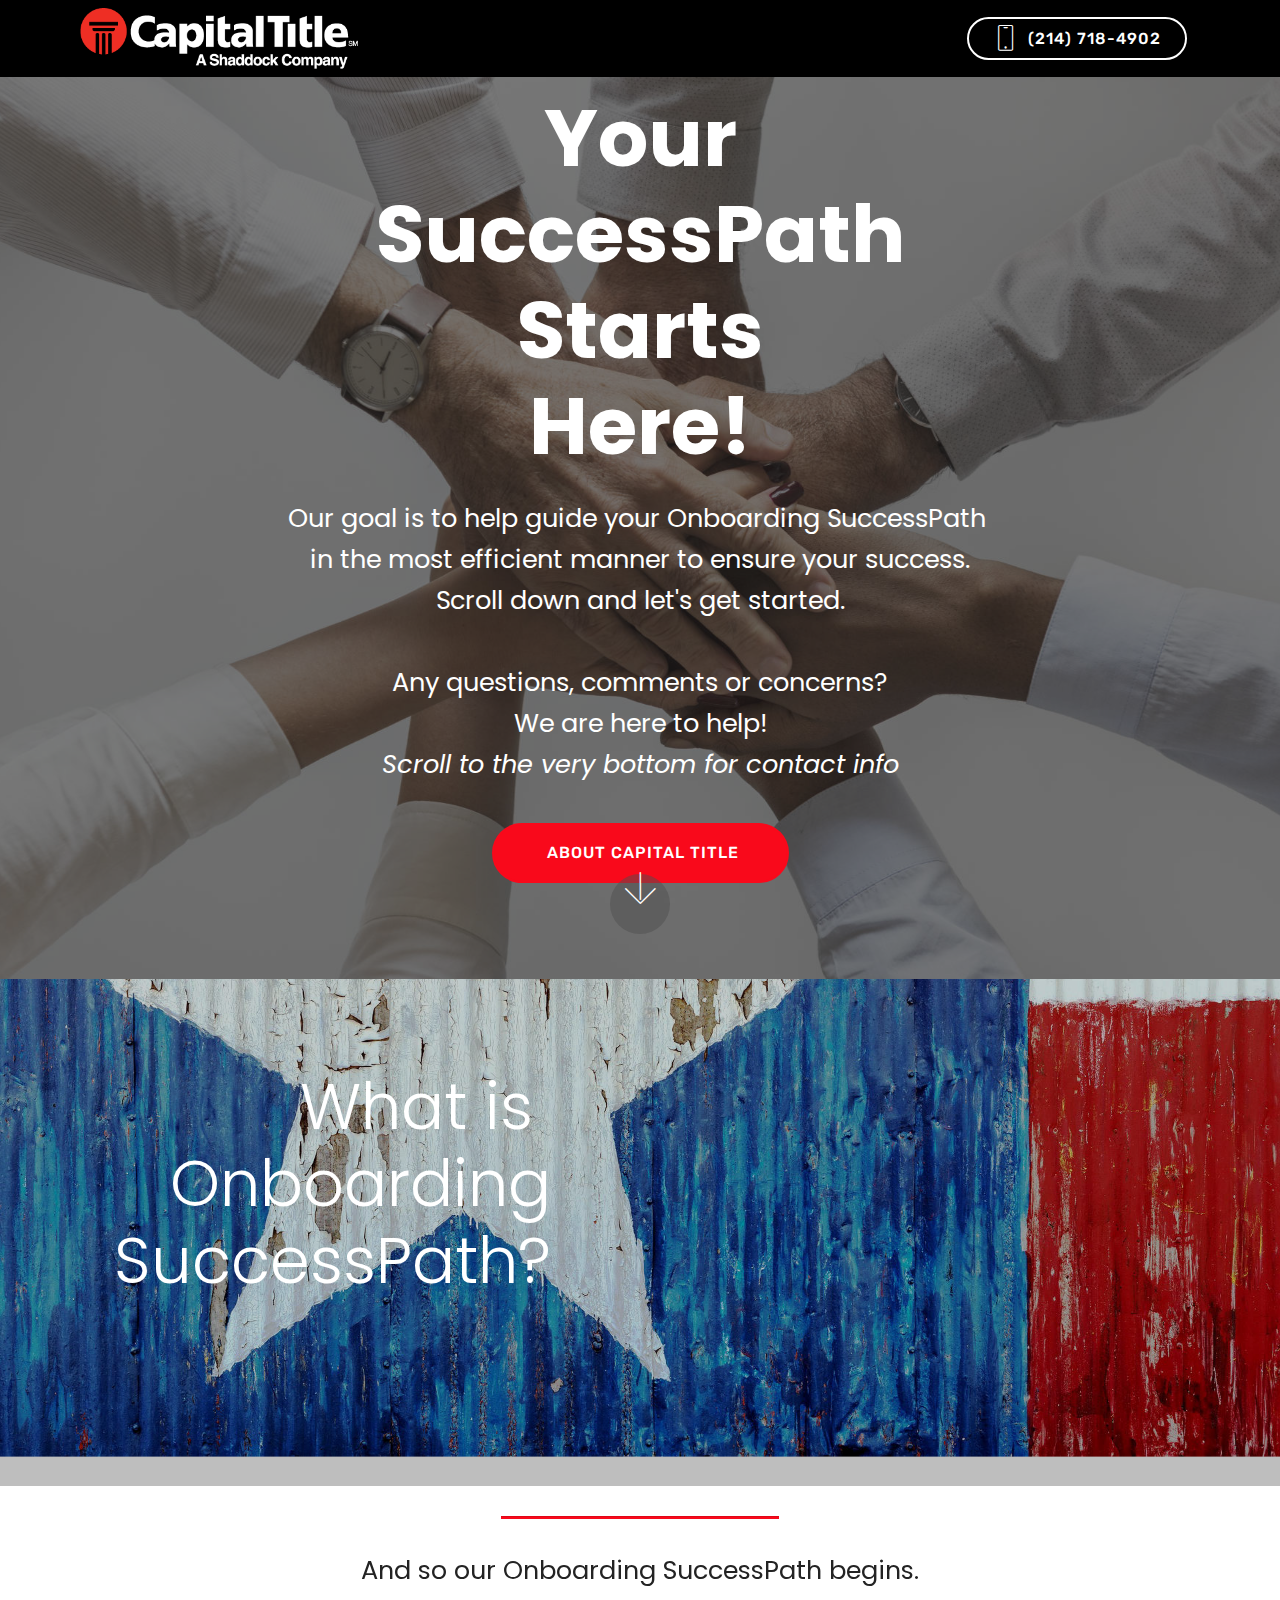
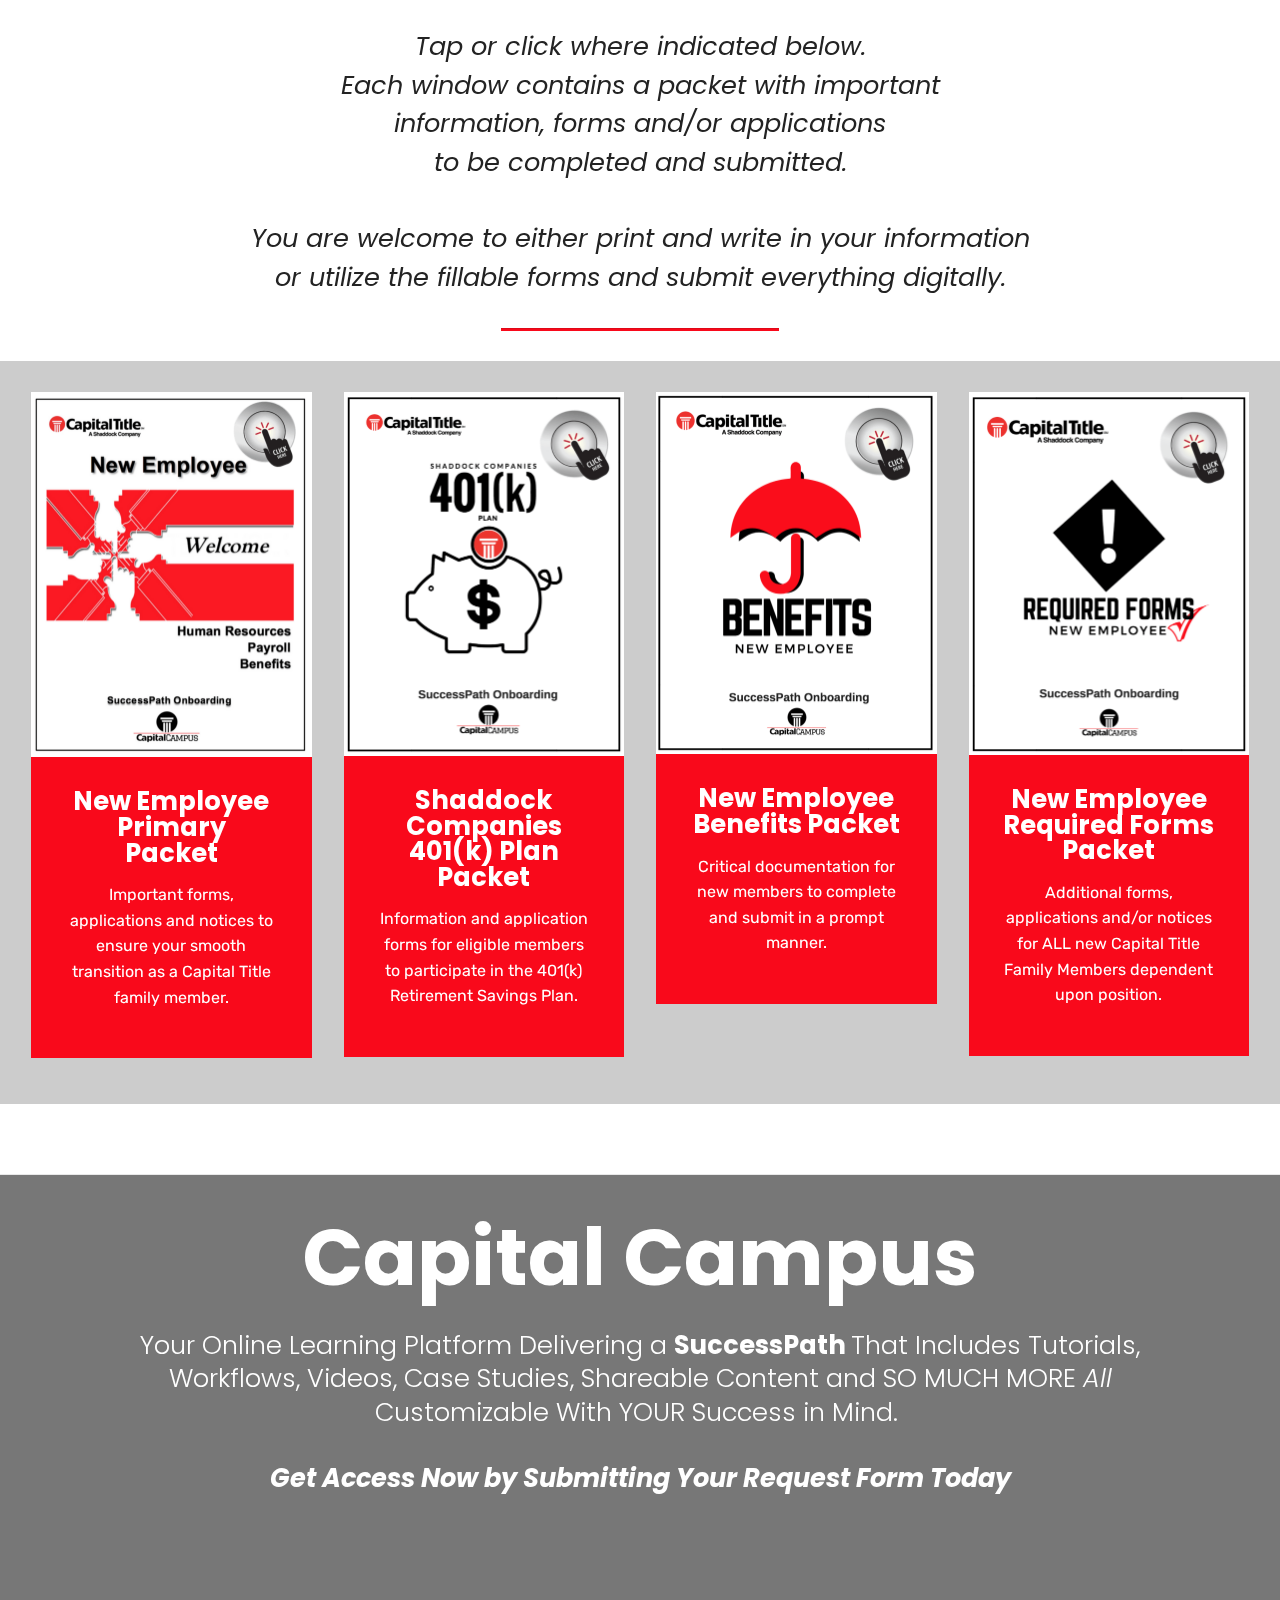
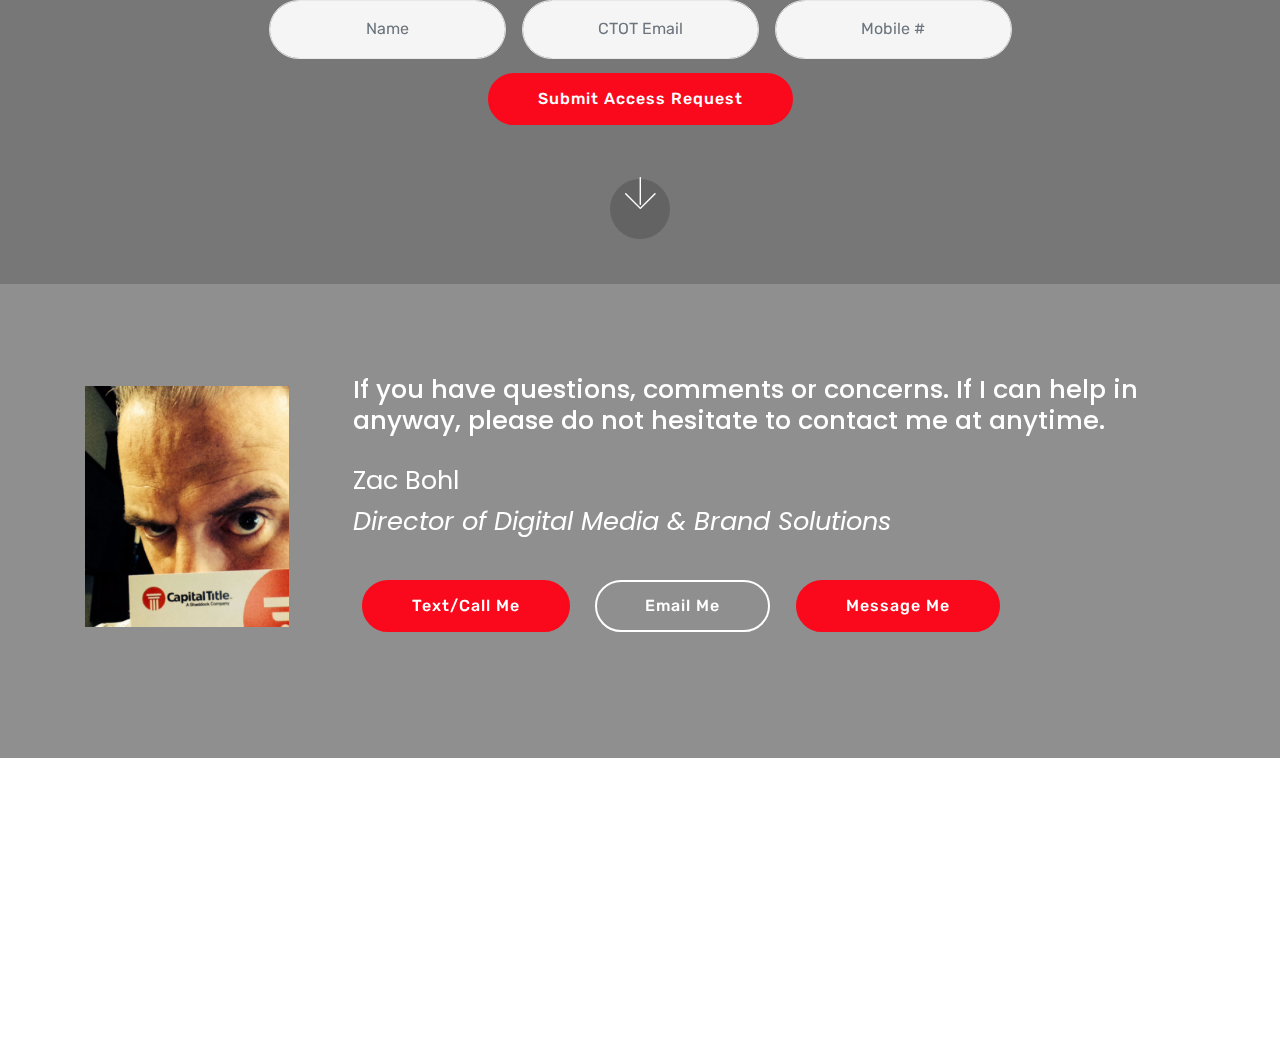
==== page1.html @ f70d222d "create github pages" ====
<!DOCTYPE html>
<html >
<head>
  <!-- Site made with Mobirise Website Builder v4.6.6, https://mobirise.com -->
  <meta charset="UTF-8">
  <meta http-equiv="X-UA-Compatible" content="IE=edge">
  <meta name="generator" content="Mobirise v4.6.6, mobirise.com">
  <meta name="viewport" content="width=device-width, initial-scale=1, minimum-scale=1">
  <link rel="shortcut icon" href="assets/images/logo2.png" type="image/x-icon">
  <meta name="description" content="">
  <title>CTOT Onboarding SuccessPath</title>
  <link rel="stylesheet" href="assets/web/assets/mobirise-icons/mobirise-icons.css">
  <link rel="stylesheet" href="assets/tether/tether.min.css">
  <link rel="stylesheet" href="assets/bootstrap/css/bootstrap.min.css">
  <link rel="stylesheet" href="assets/bootstrap/css/bootstrap-grid.min.css">
  <link rel="stylesheet" href="assets/bootstrap/css/bootstrap-reboot.min.css">
  <link rel="stylesheet" href="assets/socicon/css/styles.css">
  <link rel="stylesheet" href="assets/dropdown/css/style.css">
  <link rel="stylesheet" href="assets/theme/css/style.css">
  <link rel="stylesheet" href="assets/mobirise/css/mbr-additional.css" type="text/css">
  
  
  
</head>
<body>
  <section class="menu cid-qMRL8aHtvT" once="menu" id="menu2-12">

    

    <nav class="navbar navbar-expand beta-menu navbar-dropdown align-items-center navbar-fixed-top navbar-toggleable-sm">
        <button class="navbar-toggler navbar-toggler-right" type="button" data-toggle="collapse" data-target="#navbarSupportedContent" aria-controls="navbarSupportedContent" aria-expanded="false" aria-label="Toggle navigation">
            <div class="hamburger">
                <span></span>
                <span></span>
                <span></span>
                <span></span>
            </div>
        </button>
        <div class="menu-logo">
            <div class="navbar-brand">
                <span class="navbar-logo">
                    <a href="http://www.ctot.com">
                        <img src="assets/images/capitaltitlelogo-whitelettering-new-448x98.png" alt="Mobirise" title="" style="height: 3.8rem;">
                    </a>
                </span>
                
            </div>
        </div>
        <div class="collapse navbar-collapse" id="navbarSupportedContent">
            <ul class="navbar-nav nav-dropdown" data-app-modern-menu="true"><li class="nav-item">
                    <a class="nav-link link text-black display-4" href="https://mobirise.com"></a>
                </li>
                <li class="nav-item">
                    <a class="nav-link link text-black display-4" href="https://mobirise.com"></a>
                </li></ul>
            <div class="navbar-buttons mbr-section-btn"><a class="btn btn-sm btn-white-outline display-4" href="tel:+1-214-7184902">
                    <span class="btn-icon mbri-mobile mbr-iconfont mbr-iconfont-btn">
                    </span>
                    (214) 718-4902</a></div>
        </div>
    </nav>
</section>

<section class="engine"><a href="https://mobirise.ws/f">easy site builder</a></section><section class="cid-qMNXL5ZQ1U" id="header2-u">

    

    <div class="mbr-overlay" style="opacity: 0.6; background-color: rgb(35, 35, 35);"></div>

    <div class="container align-center">
        <div class="row justify-content-md-center">
            <div class="mbr-white col-md-10">
                <h1 class="mbr-section-title mbr-bold pb-3 mbr-fonts-style display-1">Your <br>SuccessPath <br>Starts <br>Here!</h1>
                
                <p class="mbr-text pb-3 mbr-fonts-style display-5">Our goal is to help guide your Onboarding SuccessPath&nbsp;<br>in the most efficient manner to ensure your success.<br>Scroll down and let's get started.<br>&nbsp;<br>Any questions, comments or concerns?<br>We are here to help!<br><em>Scroll to the very bottom for contact info</em></p>
                <div class="mbr-section-btn"><a class="btn btn-md btn-secondary display-7" href="http://www.ctot.com">&nbsp;ABOUT CAPITAL TITLE</a></div>
            </div>
        </div>
    </div>
    <div class="mbr-arrow hidden-sm-down" aria-hidden="true">
        <a href="#next">
            <i class="mbri-down mbr-iconfont"></i>
        </a>
    </div>
</section>

<section class="header7 cid-qMS225n6GL mbr-parallax-background" id="header7-15">

    

    <div class="mbr-overlay" style="opacity: 0.2; background-color: rgb(0, 0, 0);">
    </div>

    <div class="container">
        <div class="media-container-row">

            <div class="media-content align-right">
                <h1 class="mbr-section-title mbr-white pb-3 mbr-fonts-style display-2">What is&nbsp;<br>Onboarding<br>SuccessPath?</h1>
                <div class="mbr-section-text mbr-white pb-3">
                    <p class="mbr-text mbr-fonts-style display-5"></p>
                </div>
                
            </div>

            <div class="mbr-figure" style="width: 130%;"><iframe class="mbr-embedded-video" src="https://www.youtube.com/embed/AiOCCvA4R8s?rel=0&amp;amp;showinfo=0&amp;autoplay=0&amp;loop=0" width="1280" height="720" frameborder="0" allowfullscreen></iframe></div>

        </div>
    </div>
</section>

<section class="mbr-section article content9 cid-qMNXL6WrS2" id="content9-w">
    
     

    <div class="container">
        <div class="inner-container" style="width: 100%;">
            <hr class="line" style="width: 25%;">
            <div class="section-text align-center mbr-fonts-style display-5">And so our Onboarding SuccessPath begins.<br><br><em>Tap or click where indicated below. </em><br><em>Each window contains a packet with important</em><em><br></em><em>information, forms&nbsp;</em><em>and/or applications </em><br><em>to be </em><em>completed and submitted.</em><em><br></em><br><em>You are welcome to either print and write in your information</em><br><em> or utilize the fillable forms and submit everything digitally.</em></div>
            <hr class="line" style="width: 25%;">
        </div>
        </div>
</section>

<section class="features17 cid-qMNXL7c4hs" id="features17-x">
    
    

    
    <div class="container-fluid">
        <div class="media-container-row">
            <div class="card p-3 col-12 col-md-6 col-lg-3">
                <div class="card-wrapper">
                    <div class="card-img">
                        <a href="https://www.dropbox.com/s/ykf11fpy7gwz4r4/CTOT-Primary%20Documentation.pdf?dl=0"><img src="assets/images/screen-shot-2018-03-20-at-1.33.43-pm-562x732.png" alt="New Employee Primary Packet" title=""></a>
                    </div>
                    <div class="card-box">
                        <h4 class="card-title pb-3 mbr-fonts-style display-5"><strong>New Employee<br>Primary<br>Packet</strong></h4>
                        <p class="mbr-text mbr-fonts-style display-7">Important forms, applications and notices to ensure your smooth transition as a Capital Title family member.</p>
                    </div>
                </div>
            </div>

            <div class="card p-3 col-12 col-md-6 col-lg-3">
                <div class="card-wrapper">
                    <div class="card-img">
                        <a href="https://www.dropbox.com/s/ekmpewrsbscewga/CTOT-401%28k%29%20Packet.pdf?dl=0"><img src="assets/images/screen-shot-2018-03-20-at-1.32.49-pm-562x729.png" alt="Shaddock Companies 401(k) Plan Packet" title=""></a>
                    </div>
                    <div class="card-box">
                        <h4 class="card-title pb-3 mbr-fonts-style display-5"><strong>
                            Shaddock Companies<br>401(k) Plan Packet</strong></h4>
                        <p class="mbr-text mbr-fonts-style display-7">
                            Information and application forms for eligible members to participate in the 401(k) Retirement Savings Plan.</p>
                    </div>
                </div>
            </div>

            <div class="card p-3 col-12 col-md-6 col-lg-3">
                <div class="card-wrapper">
                    <div class="card-img">
                        <a href="https://www.dropbox.com/s/xdwfmw6rsbu3ttz/CTOT-Benefits%20Packet.pdf?dl=0"><img src="assets/images/screen-shot-2018-03-20-at-1.33.03-pm-562x726.png" alt="New Employee Benefits Packet" title=""></a>
                    </div>
                    <div class="card-box">
                        <h4 class="card-title pb-3 mbr-fonts-style display-5"><strong>
                            New Employee Benefits Packet</strong></h4>
                        <p class="mbr-text mbr-fonts-style display-7">Critical documentation for new members to complete and submit in a prompt manner.</p>
                    </div>
                </div>
            </div>

            <div class="card p-3 col-12 col-md-6 col-lg-3">
                <div class="card-wrapper">
                    <div class="card-img">
                        <a href="https://www.dropbox.com/s/ryfkki7fw6t8sam/CTOT-Required%20Forms%20Packet.pdf?dl=0"><img src="assets/images/screen-shot-2018-03-20-at-1.33.29-pm-562x727.png" alt="Required Forms Packet" title=""></a>
                    </div>
                    <div class="card-box">
                        <h4 class="card-title pb-3 mbr-fonts-style display-5"><strong>
                            New Employee Required Forms Packet</strong></h4>
                        <p class="mbr-text mbr-fonts-style display-7">Additional forms, applications and/or notices for ALL new Capital Title Family Members dependent upon position.</p>
                    </div>
                </div>
            </div>
            
            
        </div>
    </div>
</section>

<section class="header13 cid-qMNXL86i6b mbr-parallax-background" id="header13-y">

    

    <div class="mbr-overlay" style="opacity: 0.5; background-color: rgb(0, 0, 0);">
    </div>

    <div class="container">
        

        <h1 class="mbr-section-title align-center pb-3 mbr-white mbr-bold mbr-fonts-style display-1">
            Capital Campus</h1>

        <h3 class="mbr-section-subtitle mbr-fonts-style display-5">Your Online Learning Platform Delivering a <strong>SuccessPath </strong>That Includes Tutorials, Workflows, Videos, Case Studies, Shareable Content and SO MUCH MORE <em>All </em>Customizable With YOUR Success in Mind.&nbsp;<div><br></div><div><strong><em>Get Access Now by Submitting Your Request Form Today</em></strong></div></h3>

        <div class="container mt-5 pt-5 pb-5">
            <div class="media-container-column" data-form-type="formoid">
                <div data-form-alert="" hidden="">Your access request has been recieved. 
We will be contacting you soon to register you with Capital Campus.
Thank you!</div>

                <form class="form-inline" action="https://mobirise.com/" method="post" data-form-title="Mobirise Form">
                    <input type="hidden" value="2nDeayWA8wKW1VOEdg1k8kD9MlfwAc2yUy4f2BXeHQO8Rx6jU4yBEfawBfDjYOE/3fnKqJy1SzliaOX5n+Dry/Fd9mAm1a5jkId0nGnnElnjtKnpOGbHTi/KuwMno5WV" data-form-email="true">
                    <div class="form-group">
                        <input type="text" class="form-control input-sm input-inverse" name="name" required="" data-form-field="Name" placeholder="Name" id="name-header13-y">
                    </div>
                    <div class="form-group">
                        <input type="email" class="form-control input-sm input-inverse" name="email" required="" data-form-field="Email" placeholder="CTOT Email" id="email-header13-y">
                    </div>
                    <div class="form-group">
                        <input type="tel" class="form-control input-sm input-inverse" name="phone" data-form-field="Phone" placeholder="Mobile #" id="phone-header13-y">
                    </div>
                    <div class="buttons-wrap"><button href="" class="btn btn-secondary display-4" type="submit" role="button">Submit Access Request</button></div>
                </form>
            </div>
        </div>
    </div>

    

    <div class="mbr-arrow hidden-sm-down" aria-hidden="true">
        <a href="#next">
            <i class="mbri-down mbr-iconfont"></i>
        </a>
    </div>
</section>

<section class="header3 cid-qMS94pT0q3 mbr-parallax-background" id="header3-1d">

    

    <div class="mbr-overlay" style="opacity: 0.4; background-color: rgb(0, 0, 0);">
    </div>

    <div class="container">
        <div class="media-container-row">
            <div class="mbr-figure" style="width: 30%;">
                <img src="assets/images/img-0699-3-534x903.jpg" alt="Mobirise" title="">
            </div>

            <div class="media-content">
                <h1 class="mbr-section-title mbr-white pb-3 mbr-fonts-style display-5">If you have questions, comments or concerns. If I can help in anyway, please do not hesitate to contact me at anytime.</h1>
                
                <div class="mbr-section-text mbr-white pb-3 ">
                    <p class="mbr-text mbr-fonts-style display-5">Zac Bohl<br><em>Director of Digital Media &amp; Brand Solutions</em></p>
                </div>
                <div class="mbr-section-btn"><a class="btn btn-md btn-secondary display-4" href="tel:+1-214-7184902">Text/Call Me</a>
                    <a class="btn btn-md btn-white-outline display-4" href="mailto:zbohl@ctot.com">Email Me</a> <a class="btn btn-md btn-secondary display-4" href="https://www.facebook.com/messages/t/zacbohl">Message Me</a></div>
            </div>
        </div>
    </div>

</section>

<section class="cid-qMNXL952jn mbr-reveal" id="footer1-z">

    

    

    <div class="container">
        <div class="media-container-row content text-white">
            <div class="col-12 col-md-3">
                <div class="media-wrap">
                    <a href="http://www.ctot.com">
                        <img src="assets/images/ctotlogo-black-horiz-1-copy-copy-196x191.png" alt="Mobirise" title="">
                    </a>
                </div>
            </div>
            <div class="col-12 col-md-3 mbr-fonts-style display-7">
                <h5 class="pb-3">
                    Address
                </h5>
                <p class="mbr-text">Capital Title of Texas, LLC<br>2400 Dallas Parkway<br>Suite 560<br>Plano, TX 75093</p>
            </div>
            <div class="col-12 col-md-3 mbr-fonts-style display-7">
                <h5 class="pb-3">
                    Contact</h5>
                <p class="mbr-text">
                    Email: <a href="mailto:zbohl@ctot.com" class="text-black">zbohl@ctot.com&nbsp;</a><br>Office: (972) 682-2700 &nbsp; &nbsp; &nbsp; &nbsp; &nbsp; &nbsp; &nbsp; &nbsp; &nbsp;&nbsp;<br>Mobile: (214) 718-4902</p>
            </div>
            <div class="col-12 col-md-3 mbr-fonts-style display-7">
                <h5 class="pb-3">
                    Links
                </h5>
                <p class="mbr-text"><a href="http://www.ctot.com" class="text-black">Website</a><br>FAQ<br><br></p>
            </div>
        </div>
        <div class="footer-lower">
            <div class="media-container-row">
                <div class="col-sm-12">
                    <hr>
                </div>
            </div>
            <div class="media-container-row mbr-white">
                <div class="col-sm-6 copyright">
                    <p class="mbr-text mbr-fonts-style display-7">
                        © Copyright 2018 Capital Title of Texas, LLC - All Rights Reserved
                    </p>
                </div>
                <div class="col-md-6">
                    <div class="social-list align-right">
                        <div class="soc-item">
                            <a href="https://twitter.com/mobirise" target="_blank">
                                <span class="socicon-twitter socicon mbr-iconfont mbr-iconfont-social"></span>
                            </a>
                        </div>
                        <div class="soc-item">
                            <a href="https://www.facebook.com/pages/Mobirise/1616226671953247" target="_blank">
                                <span class="socicon-facebook socicon mbr-iconfont mbr-iconfont-social"></span>
                            </a>
                        </div>
                        <div class="soc-item">
                            <a href="https://www.youtube.com/c/mobirise" target="_blank">
                                <span class="socicon-youtube socicon mbr-iconfont mbr-iconfont-social"></span>
                            </a>
                        </div>
                        <div class="soc-item">
                            <a href="https://instagram.com/mobirise" target="_blank">
                                <span class="socicon-instagram socicon mbr-iconfont mbr-iconfont-social"></span>
                            </a>
                        </div>
                        <div class="soc-item">
                            <a href="https://plus.google.com/u/0/+Mobirise" target="_blank">
                                <span class="socicon-googleplus socicon mbr-iconfont mbr-iconfont-social"></span>
                            </a>
                        </div>
                        <div class="soc-item">
                            <a href="https://www.behance.net/Mobirise" target="_blank">
                                <span class="socicon-behance socicon mbr-iconfont mbr-iconfont-social"></span>
                            </a>
                        </div>
                    </div>
                </div>
            </div>
        </div>
    </div>
</section>

<section once="" class="cid-qMSjsPNcCN mbr-reveal" id="footer7-1f">

    

    

    <div class="container">
        <div class="media-container-row align-center mbr-white">
            
            <div class="row social-row">
                <div class="social-list align-right pb-2">
                    
                    
                    
                    
                    
                    
                <div class="soc-item">
                        <a href="https://twitter.com/zacbohl" target="_blank">
                            <span class="mbr-iconfont mbr-iconfont-social socicon-twitter socicon" style="font-size: 60px; color: rgb(255, 255, 255);"></span>
                        </a>
                    </div><div class="soc-item">
                        <a href="https://www.facebook.com/zacbohl" target="_blank">
                            <span class="mbr-iconfont mbr-iconfont-social socicon-facebook socicon" style="font-size: 60px; color: rgb(255, 255, 255);"></span>
                        </a>
                    </div><div class="soc-item">
                        <a href="https://www.youtube.com/c/zacbohl" target="_blank">
                            <span class="mbr-iconfont mbr-iconfont-social socicon-youtube socicon" style="font-size: 60px; color: rgb(255, 255, 255);"></span>
                        </a>
                    </div><div class="soc-item">
                        <a href="https://instagram.com/zbauthentic" target="_blank">
                            <span class="mbr-iconfont mbr-iconfont-social socicon-instagram socicon" style="font-size: 60px; color: rgb(255, 255, 255);"></span>
                        </a>
                    </div><div class="soc-item">
                        <a href="https://linkedin.com/in/zacbohl" target="_blank">
                            <span class="mbr-iconfont mbr-iconfont-social socicon-linkedin socicon" style="font-size: 60px; color: rgb(255, 255, 255);"></span>
                        </a>
                    </div></div>
            </div>
            <div class="row row-copirayt">
                <p class="mbr-text mb-0 mbr-fonts-style mbr-white align-center display-7"></p>
            </div>
        </div>
    </div>
</section>


  <script src="assets/web/assets/jquery/jquery.min.js"></script>
  <script src="assets/popper/popper.min.js"></script>
  <script src="assets/tether/tether.min.js"></script>
  <script src="assets/bootstrap/js/bootstrap.min.js"></script>
  <script src="assets/smoothscroll/smooth-scroll.js"></script>
  <script src="assets/playervimeo/vimeo_player.js"></script>
  <script src="assets/dropdown/js/script.min.js"></script>
  <script src="assets/touchswipe/jquery.touch-swipe.min.js"></script>
  <script src="assets/parallax/jarallax.min.js"></script>
  <script src="assets/theme/js/script.js"></script>
  <script src="assets/formoid/formoid.min.js"></script>
  
  
</body>
</html>
---- assets/web/assets/mobirise-icons/mobirise-icons.css ----
@font-face {
  font-family: 'MobiriseIcons';
  src:  url('mobirise-icons.eot?spat4u');
  src:  url('mobirise-icons.eot?spat4u#iefix') format('embedded-opentype'),
    url('mobirise-icons.ttf?spat4u') format('truetype'),
    url('mobirise-icons.woff?spat4u') format('woff'),
    url('mobirise-icons.svg?spat4u#MobiriseIcons') format('svg');
  font-weight: normal;
  font-style: normal;
}

[class^="mbri-"], [class*=" mbri-"] {
  /* use !important to prevent issues with browser extensions that change fonts */
  font-family: MobiriseIcons !important;
  speak: none;
  font-style: normal;
  font-weight: normal;
  font-variant: normal;
  text-transform: none;
  line-height: 1;

  /* Better Font Rendering =========== */
  -webkit-font-smoothing: antialiased;
  -moz-osx-font-smoothing: grayscale;
}

.mbri-add-submenu:before {
  content: "\e900";
}
.mbri-alert:before {
  content: "\e901";
}
.mbri-align-center:before {
  content: "\e902";
}
.mbri-align-justify:before {
  content: "\e903";
}
.mbri-align-left:before {
  content: "\e904";
}
.mbri-align-right:before {
  content: "\e905";
}
.mbri-android:before {
  content: "\e906";
}
.mbri-apple:before {
  content: "\e907";
}
.mbri-arrow-down:before {
  content: "\e908";
}
.mbri-arrow-next:before {
  content: "\e909";
}
.mbri-arrow-prev:before {
  content: "\e90a";
}
.mbri-arrow-up:before {
  content: "\e90b";
}
.mbri-bold:before {
  content: "\e90c";
}
.mbri-bookmark:before {
  content: "\e90d";
}
.mbri-bootstrap:before {
  content: "\e90e";
}
.mbri-briefcase:before {
  content: "\e90f";
}
.mbri-browse:before {
  content: "\e910";
}
.mbri-bulleted-list:before {
  content: "\e911";
}
.mbri-calendar:before {
  content: "\e912";
}
.mbri-camera:before {
  content: "\e913";
}
.mbri-cart-add:before {
  content: "\e914";
}
.mbri-cart-full:before {
  content: "\e915";
}
.mbri-cash:before {
  content: "\e916";
}
.mbri-change-style:before {
  content: "\e917";
}
.mbri-chat:before {
  content: "\e918";
}
.mbri-clock:before {
  content: "\e919";
}
.mbri-close:before {
  content: "\e91a";
}
.mbri-cloud:before {
  content: "\e91b";
}
.mbri-code:before {
  content: "\e91c";
}
.mbri-contact-form:before {
  content: "\e91d";
}
.mbri-credit-card:before {
  content: "\e91e";
}
.mbri-cursor-click:before {
  content: "\e91f";
}
.mbri-cust-feedback:before {
  content: "\e920";
}
.mbri-database:before {
  content: "\e921";
}
.mbri-delivery:before {
  content: "\e922";
}
.mbri-desktop:before {
  content: "\e923";
}
.mbri-devices:before {
  content: "\e924";
}
.mbri-down:before {
  content: "\e925";
}
.mbri-download:before {
  content: "\e989";
}
.mbri-drag-n-drop:before {
  content: "\e927";
}
.mbri-drag-n-drop2:before {
  content: "\e928";
}
.mbri-edit:before {
  content: "\e929";
}
.mbri-edit2:before {
  content: "\e92a";
}
.mbri-error:before {
  content: "\e92b";
}
.mbri-extension:before {
  content: "\e92c";
}
.mbri-features:before {
  content: "\e92d";
}
.mbri-file:before {
  content: "\e92e";
}
.mbri-flag:before {
  content: "\e92f";
}
.mbri-folder:before {
  content: "\e930";
}
.mbri-gift:before {
  content: "\e931";
}
.mbri-github:before {
  content: "\e932";
}
.mbri-globe:before {
  content: "\e933";
}
.mbri-globe-2:before {
  content: "\e934";
}
.mbri-growing-chart:before {
  content: "\e935";
}
.mbri-hearth:before {
  content: "\e936";
}
.mbri-help:before {
  content: "\e937";
}
.mbri-home:before {
  content: "\e938";
}
.mbri-hot-cup:before {
  content: "\e939";
}
.mbri-idea:before {
  content: "\e93a";
}
.mbri-image-gallery:before {
  content: "\e93b";
}
.mbri-image-slider:before {
  content: "\e93c";
}
.mbri-info:before {
  content: "\e93d";
}
.mbri-italic:before {
  content: "\e93e";
}
.mbri-key:before {
  content: "\e93f";
}
.mbri-laptop:before {
  content: "\e940";
}
.mbri-layers:before {
  content: "\e941";
}
.mbri-left-right:before {
  content: "\e942";
}
.mbri-left:before {
  content: "\e943";
}
.mbri-letter:before {
  content: "\e944";
}
.mbri-like:before {
  content: "\e945";
}
.mbri-link:before {
  content: "\e946";
}
.mbri-lock:before {
  content: "\e947";
}
.mbri-login:before {
  content: "\e948";
}
.mbri-logout:before {
  content: "\e949";
}
.mbri-magic-stick:before {
  content: "\e94a";
}
.mbri-map-pin:before {
  content: "\e94b";
}
.mbri-menu:before {
  content: "\e94c";
}
.mbri-mobile:before {
  content: "\e94d";
}
.mbri-mobile2:before {
  content: "\e94e";
}
.mbri-mobirise:before {
  content: "\e94f";
}
.mbri-more-horizontal:before {
  content: "\e950";
}
.mbri-more-vertical:before {
  content: "\e951";
}
.mbri-music:before {
  content: "\e952";
}
.mbri-new-file:before {
  content: "\e953";
}
.mbri-numbered-list:before {
  content: "\e954";
}
.mbri-opened-folder:before {
  content: "\e955";
}
.mbri-pages:before {
  content: "\e956";
}
.mbri-paper-plane:before {
  content: "\e957";
}
.mbri-paperclip:before {
  content: "\e958";
}
.mbri-photo:before {
  content: "\e959";
}
.mbri-photos:before {
  content: "\e95a";
}
.mbri-pin:before {
  content: "\e95b";
}
.mbri-play:before {
  content: "\e95c";
}
.mbri-plus:before {
  content: "\e95d";
}
.mbri-preview:before {
  content: "\e95e";
}
.mbri-print:before {
  content: "\e95f";
}
.mbri-protect:before {
  content: "\e960";
}
.mbri-question:before {
  content: "\e961";
}
.mbri-quote-left:before {
  content: "\e962";
}
.mbri-quote-right:before {
  content: "\e963";
}
.mbri-refresh:before {
  content: "\e964";
}
.mbri-responsive:before {
  content: "\e965";
}
.mbri-right:before {
  content: "\e966";
}
.mbri-rocket:before {
  content: "\e967";
}
.mbri-sad-face:before {
  content: "\e968";
}
.mbri-sale:before {
  content: "\e969";
}
.mbri-save:before {
  content: "\e96a";
}
.mbri-search:before {
  content: "\e96b";
}
.mbri-setting:before {
  content: "\e96c";
}
.mbri-setting2:before {
  content: "\e96d";
}
.mbri-setting3:before {
  content: "\e96e";
}
.mbri-share:before {
  content: "\e96f";
}
.mbri-shopping-bag:before {
  content: "\e970";
}
.mbri-shopping-basket:before {
  content: "\e971";
}
.mbri-shopping-cart:before {
  content: "\e972";
}
.mbri-sites:before {
  content: "\e973";
}
.mbri-smile-face:before {
  content: "\e974";
}
.mbri-speed:before {
  content: "\e975";
}
.mbri-star:before {
  content: "\e976";
}
.mbri-success:before {
  content: "\e977";
}
.mbri-sun:before {
  content: "\e978";
}
.mbri-sun2:before {
  content: "\e979";
}
.mbri-tablet:before {
  content: "\e97a";
}
.mbri-tablet-vertical:before {
  content: "\e97b";
}
.mbri-target:before {
  content: "\e97c";
}
.mbri-timer:before {
  content: "\e97d";
}
.mbri-to-ftp:before {
  content: "\e97e";
}
.mbri-to-local-drive:before {
  content: "\e97f";
}
.mbri-touch-swipe:before {
  content: "\e980";
}
.mbri-touch:before {
  content: "\e981";
}
.mbri-trash:before {
  content: "\e982";
}
.mbri-underline:before {
  content: "\e983";
}
.mbri-unlink:before {
  content: "\e984";
}
.mbri-unlock:before {
  content: "\e985";
}
.mbri-up-down:before {
  content: "\e986";
}
.mbri-up:before {
  content: "\e987";
}
.mbri-update:before {
  content: "\e988";
}
.mbri-upload:before {
 content: "\e926"; 
}
.mbri-user:before {
  content: "\e98a";
}
.mbri-user2:before {
  content: "\e98b";
}
.mbri-users:before {
  content: "\e98c";
}
.mbri-video:before {
  content: "\e98d";
}
.mbri-video-play:before {
  content: "\e98e";
}
.mbri-watch:before {
  content: "\e98f";
}
.mbri-website-theme:before {
  content: "\e990";
}
.mbri-wifi:before {
  content: "\e991";
}
.mbri-windows:before {
  content: "\e992";
}
.mbri-zoom-out:before {
  content: "\e993";
}
.mbri-redo:before {
  content: "\e994";
}
.mbri-undo:before {
  content: "\e995";
}
---- assets/socicon/css/styles.css ----
@charset "UTF-8";

@font-face {
  font-family: "socicon";
  src:url("../fonts/socicon.eot");
  src:url("../fonts/socicon.eot?#iefix") format("embedded-opentype"),
    url("../fonts/socicon.woff") format("woff"),
    url("../fonts/socicon.ttf") format("truetype"),
    url("../fonts/socicon.svg#socicon") format("svg");
  font-weight: normal;
  font-style: normal;

}

[data-icon]:before {
  font-family: "socicon" !important;
  content: attr(data-icon);
  font-style: normal !important;
  font-weight: normal !important;
  font-variant: normal !important;
  text-transform: none !important;
  speak: none;
  line-height: 1;
  -webkit-font-smoothing: antialiased;
  -moz-osx-font-smoothing: grayscale;
}

[class^="socicon-"]:before,
[class*=" socicon-"]:before {
  font-family: "socicon" !important;
  font-style: normal !important;
  font-weight: normal !important;
  font-variant: normal !important;
  text-transform: none !important;
  speak: none;
  line-height: 1;
  -webkit-font-smoothing: antialiased;
  -moz-osx-font-smoothing: grayscale;
}

.socicon-modelmayhem:before {
  content: "\e000";
}
.socicon-mixcloud:before {
  content: "\e001";
}
.socicon-drupal:before {
  content: "\e002";
}
.socicon-swarm:before {
  content: "\e003";
}
.socicon-istock:before {
  content: "\e004";
}
.socicon-yammer:before {
  content: "\e005";
}
.socicon-ello:before {
  content: "\e006";
}
.socicon-stackoverflow:before {
  content: "\e007";
}
.socicon-persona:before {
  content: "\e008";
}
.socicon-triplej:before {
  content: "\e009";
}
.socicon-houzz:before {
  content: "\e00a";
}
.socicon-rss:before {
  content: "\e00b";
}
.socicon-paypal:before {
  content: "\e00c";
}
.socicon-odnoklassniki:before {
  content: "\e00d";
}
.socicon-airbnb:before {
  content: "\e00e";
}
.socicon-periscope:before {
  content: "\e00f";
}
.socicon-outlook:before {
  content: "\e010";
}
.socicon-coderwall:before {
  content: "\e011";
}
.socicon-tripadvisor:before {
  content: "\e012";
}
.socicon-appnet:before {
  content: "\e013";
}
.socicon-goodreads:before {
  content: "\e014";
}
.socicon-tripit:before {
  content: "\e015";
}
.socicon-lanyrd:before {
  content: "\e016";
}
.socicon-slideshare:before {
  content: "\e017";
}
.socicon-buffer:before {
  content: "\e018";
}
.socicon-disqus:before {
  content: "\e019";
}
.socicon-vkontakte:before {
  content: "\e01a";
}
.socicon-whatsapp:before {
  content: "\e01b";
}
.socicon-patreon:before {
  content: "\e01c";
}
.socicon-storehouse:before {
  content: "\e01d";
}
.socicon-pocket:before {
  content: "\e01e";
}
.socicon-mail:before {
  content: "\e01f";
}
.socicon-blogger:before {
  content: "\e020";
}
.socicon-technorati:before {
  content: "\e021";
}
.socicon-reddit:before {
  content: "\e022";
}
.socicon-dribbble:before {
  content: "\e023";
}
.socicon-stumbleupon:before {
  content: "\e024";
}
.socicon-digg:before {
  content: "\e025";
}
.socicon-envato:before {
  content: "\e026";
}
.socicon-behance:before {
  content: "\e027";
}
.socicon-delicious:before {
  content: "\e028";
}
.socicon-deviantart:before {
  content: "\e029";
}
.socicon-forrst:before {
  content: "\e02a";
}
.socicon-play:before {
  content: "\e02b";
}
.socicon-zerply:before {
  content: "\e02c";
}
.socicon-wikipedia:before {
  content: "\e02d";
}
.socicon-apple:before {
  content: "\e02e";
}
.socicon-flattr:before {
  content: "\e02f";
}
.socicon-github:before {
  content: "\e030";
}
.socicon-renren:before {
  content: "\e031";
}
.socicon-friendfeed:before {
  content: "\e032";
}
.socicon-newsvine:before {
  content: "\e033";
}
.socicon-identica:before {
  content: "\e034";
}
.socicon-bebo:before {
  content: "\e035";
}
.socicon-zynga:before {
  content: "\e036";
}
.socicon-steam:before {
  content: "\e037";
}
.socicon-xbox:before {
  content: "\e038";
}
.socicon-windows:before {
  content: "\e039";
}
.socicon-qq:before {
  content: "\e03a";
}
.socicon-douban:before {
  content: "\e03b";
}
.socicon-meetup:before {
  content: "\e03c";
}
.socicon-playstation:before {
  content: "\e03d";
}
.socicon-android:before {
  content: "\e03e";
}
.socicon-snapchat:before {
  content: "\e03f";
}
.socicon-twitter:before {
  content: "\e040";
}
.socicon-facebook:before {
  content: "\e041";
}
.socicon-googleplus:before {
  content: "\e042";
}
.socicon-pinterest:before {
  content: "\e043";
}
.socicon-foursquare:before {
  content: "\e044";
}
.socicon-yahoo:before {
  content: "\e045";
}
.socicon-skype:before {
  content: "\e046";
}
.socicon-yelp:before {
  content: "\e047";
}
.socicon-feedburner:before {
  content: "\e048";
}
.socicon-linkedin:before {
  content: "\e049";
}
.socicon-viadeo:before {
  content: "\e04a";
}
.socicon-xing:before {
  content: "\e04b";
}
.socicon-myspace:before {
  content: "\e04c";
}
.socicon-soundcloud:before {
  content: "\e04d";
}
.socicon-spotify:before {
  content: "\e04e";
}
.socicon-grooveshark:before {
  content: "\e04f";
}
.socicon-lastfm:before {
  content: "\e050";
}
.socicon-youtube:before {
  content: "\e051";
}
.socicon-vimeo:before {
  content: "\e052";
}
.socicon-dailymotion:before {
  content: "\e053";
}
.socicon-vine:before {
  content: "\e054";
}
.socicon-flickr:before {
  content: "\e055";
}
.socicon-500px:before {
  content: "\e056";
}
.socicon-wordpress:before {
  content: "\e058";
}
.socicon-tumblr:before {
  content: "\e059";
}
.socicon-twitch:before {
  content: "\e05a";
}
.socicon-8tracks:before {
  content: "\e05b";
}
.socicon-amazon:before {
  content: "\e05c";
}
.socicon-icq:before {
  content: "\e05d";
}
.socicon-smugmug:before {
  content: "\e05e";
}
.socicon-ravelry:before {
  content: "\e05f";
}
.socicon-weibo:before {
  content: "\e060";
}
.socicon-baidu:before {
  content: "\e061";
}
.socicon-angellist:before {
  content: "\e062";
}
.socicon-ebay:before {
  content: "\e063";
}
.socicon-imdb:before {
  content: "\e064";
}
.socicon-stayfriends:before {
  content: "\e065";
}
.socicon-residentadvisor:before {
  content: "\e066";
}
.socicon-google:before {
  content: "\e067";
}
.socicon-yandex:before {
  content: "\e068";
}
.socicon-sharethis:before {
  content: "\e069";
}
.socicon-bandcamp:before {
  content: "\e06a";
}
.socicon-itunes:before {
  content: "\e06b";
}
.socicon-deezer:before {
  content: "\e06c";
}
.socicon-telegram:before {
  content: "\e06e";
}
.socicon-openid:before {
  content: "\e06f";
}
.socicon-amplement:before {
  content: "\e070";
}
.socicon-viber:before {
  content: "\e071";
}
.socicon-zomato:before {
  content: "\e072";
}
.socicon-draugiem:before {
  content: "\e074";
}
.socicon-endomodo:before {
  content: "\e075";
}
.socicon-filmweb:before {
  content: "\e076";
}
.socicon-stackexchange:before {
  content: "\e077";
}
.socicon-wykop:before {
  content: "\e078";
}
.socicon-teamspeak:before {
  content: "\e079";
}
.socicon-teamviewer:before {
  content: "\e07a";
}
.socicon-ventrilo:before {
  content: "\e07b";
}
.socicon-younow:before {
  content: "\e07c";
}
.socicon-raidcall:before {
  content: "\e07d";
}
.socicon-mumble:before {
  content: "\e07e";
}
.socicon-medium:before {
  content: "\e06d";
}
.socicon-bebee:before {
  content: "\e07f";
}
.socicon-hitbox:before {
  content: "\e080";
}
.socicon-reverbnation:before {
  content: "\e081";
}
.socicon-formulr:before {
  content: "\e082";
}
.socicon-instagram:before {
  content: "\e057";
}
.socicon-battlenet:before {
  content: "\e083";
}
.socicon-chrome:before {
  content: "\e084";
}
.socicon-discord:before {
  content: "\e086";
}
.socicon-issuu:before {
  content: "\e087";
}
.socicon-macos:before {
  content: "\e088";
}
.socicon-firefox:before {
  content: "\e089";
}
.socicon-opera:before {
  content: "\e08d";
}
.socicon-keybase:before {
  content: "\e090";
}
.socicon-alliance:before {
  content: "\e091";
}
.socicon-livejournal:before {
  content: "\e092";
}
.socicon-googlephotos:before {
  content: "\e093";
}
.socicon-horde:before {
  content: "\e094";
}
.socicon-etsy:before {
  content: "\e095";
}
.socicon-zapier:before {
  content: "\e096";
}
.socicon-google-scholar:before {
  content: "\e097";
}
.socicon-researchgate:before {
  content: "\e098";
}
.socicon-wechat:before {
  content: "\e099";
}
.socicon-strava:before {
  content: "\e09a";
}
.socicon-line:before {
  content: "\e09b";
}
.socicon-lyft:before {
  content: "\e09c";
}
.socicon-uber:before {
  content: "\e09d";
}
.socicon-songkick:before {
  content: "\e09e";
}
.socicon-viewbug:before {
  content: "\e09f";
}
.socicon-googlegroups:before {
  content: "\e0a0";
}
.socicon-quora:before {
  content: "\e073";
}
.socicon-diablo:before {
  content: "\e085";
}
.socicon-blizzard:before {
  content: "\e0a1";
}
.socicon-hearthstone:before {
  content: "\e08b";
}
.socicon-heroes:before {
  content: "\e08a";
}
.socicon-overwatch:before {
  content: "\e08c";
}
.socicon-warcraft:before {
  content: "\e08e";
}
.socicon-starcraft:before {
  content: "\e08f";
}
.socicon-beam:before {
  content: "\e0a2";
}
.socicon-curse:before {
  content: "\e0a3";
}
.socicon-player:before {
  content: "\e0a4";
}
.socicon-streamjar:before {
  content: "\e0a5";
}
.socicon-nintendo:before {
  content: "\e0a6";
}
.socicon-hellocoton:before {
  content: "\e0a7";
}
---- assets/dropdown/css/style.css ----
.navbar-dropdown {
  left: 0;
  padding: 0;
  position: absolute;
  right: 0;
  top: 0;
  transition: all 0.45s ease;
  z-index: 1030;
  background: #282828; }
  .navbar-dropdown .navbar-logo {
    margin-right: 0.8rem;
    transition: margin 0.3s ease-in-out;
    vertical-align: middle; }
    .navbar-dropdown .navbar-logo img {
      height: 3.125rem;
      transition: all 0.3s ease-in-out; }
    .navbar-dropdown .navbar-logo.mbr-iconfont {
      font-size: 3.125rem;
      line-height: 3.125rem; }
  .navbar-dropdown .navbar-caption {
    font-weight: 700;
    white-space: normal;
    vertical-align: -4px;
    line-height: 3.125rem !important; }
    .navbar-dropdown .navbar-caption, .navbar-dropdown .navbar-caption:hover {
      color: inherit;
      text-decoration: none; }
  .navbar-dropdown .mbr-iconfont + .navbar-caption {
    vertical-align: -1px; }
  .navbar-dropdown.navbar-fixed-top {
    position: fixed; }
  .navbar-dropdown .navbar-brand span {
    vertical-align: -4px; }
  .navbar-dropdown.bg-color.transparent {
    background: none; }
  .navbar-dropdown.navbar-short .navbar-brand {
    padding: 0.625rem 0; }
    .navbar-dropdown.navbar-short .navbar-brand span {
      vertical-align: -1px; }
  .navbar-dropdown.navbar-short .navbar-caption {
    line-height: 2.375rem !important;
    vertical-align: -2px; }
  .navbar-dropdown.navbar-short .navbar-logo {
    margin-right: 0.5rem; }
    .navbar-dropdown.navbar-short .navbar-logo img {
      height: 2.375rem; }
    .navbar-dropdown.navbar-short .navbar-logo.mbr-iconfont {
      font-size: 2.375rem;
      line-height: 2.375rem; }
  .navbar-dropdown.navbar-short .mbr-table-cell {
    height: 3.625rem; }
  .navbar-dropdown .navbar-close {
    left: 0.6875rem;
    position: fixed;
    top: 0.75rem;
    z-index: 1000; }
  .navbar-dropdown .hamburger-icon {
    content: "";
    display: inline-block;
    vertical-align: middle;
    width: 16px;
    -webkit-box-shadow: 0 -6px 0 1px #282828,0 0 0 1px #282828,0 6px 0 1px #282828;
    -moz-box-shadow: 0 -6px 0 1px #282828,0 0 0 1px #282828,0 6px 0 1px #282828;
    box-shadow: 0 -6px 0 1px #282828,0 0 0 1px #282828,0 6px 0 1px #282828; }

.dropdown-menu .dropdown-toggle[data-toggle="dropdown-submenu"]::after {
  border-bottom: 0.35em solid transparent;
  border-left: 0.35em solid;
  border-right: 0;
  border-top: 0.35em solid transparent;
  margin-left: 0.3rem; }

.dropdown-menu .dropdown-item:focus {
  outline: 0; }

.nav-dropdown {
  font-size: 0.75rem;
  font-weight: 500;
  height: auto !important; }
  .nav-dropdown .nav-btn {
    padding-left: 1rem; }
  .nav-dropdown .link {
    margin: .667em 1.667em;
    font-weight: 500;
    padding: 0;
    transition: color .2s ease-in-out; }
    .nav-dropdown .link.dropdown-toggle {
      margin-right: 2.583em; }
      .nav-dropdown .link.dropdown-toggle::after {
        margin-left: .25rem;
        border-top: 0.35em solid;
        border-right: 0.35em solid transparent;
        border-left: 0.35em solid transparent;
        border-bottom: 0; }
      .nav-dropdown .link.dropdown-toggle[aria-expanded="true"] {
        margin: 0;
        padding: 0.667em 3.263em  0.667em 1.667em; }
  .nav-dropdown .link::after,
  .nav-dropdown .dropdown-item::after {
    color: inherit; }
  .nav-dropdown .btn {
    font-size: 0.75rem;
    font-weight: 700;
    letter-spacing: 0;
    margin-bottom: 0;
    padding-left: 1.25rem;
    padding-right: 1.25rem; }
  .nav-dropdown .dropdown-menu {
    border-radius: 0;
    border: 0;
    left: 0;
    margin: 0;
    padding-bottom: 1.25rem;
    padding-top: 1.25rem;
    position: relative; }
  .nav-dropdown .dropdown-submenu {
    margin-left: 0.125rem;
    top: 0; }
  .nav-dropdown .dropdown-item {
    font-weight: 500;
    line-height: 2;
    padding: 0.3846em 4.615em 0.3846em 1.5385em;
    position: relative;
    transition: color .2s ease-in-out, background-color .2s ease-in-out; }
    .nav-dropdown .dropdown-item::after {
      margin-top: -0.3077em;
      position: absolute;
      right: 1.1538em;
      top: 50%; }
    .nav-dropdown .dropdown-item:focus, .nav-dropdown .dropdown-item:hover {
      background: none; }

@media (max-width: 767px) {
  .nav-dropdown.navbar-toggleable-sm {
    bottom: 0;
    display: none;
    left: 0;
    overflow-x: hidden;
    position: fixed;
    top: 0;
    transform: translateX(-100%);
    -ms-transform: translateX(-100%);
    -webkit-transform: translateX(-100%);
    width: 18.75rem;
    z-index: 999; } }
.nav-dropdown.navbar-toggleable-xl {
  bottom: 0;
  display: none;
  left: 0;
  overflow-x: hidden;
  position: fixed;
  top: 0;
  transform: translateX(-100%);
  -ms-transform: translateX(-100%);
  -webkit-transform: translateX(-100%);
  width: 18.75rem;
  z-index: 999; }

.nav-dropdown-sm {
  display: block !important;
  overflow-x: hidden;
  overflow: auto;
  padding-top: 3.875rem; }
  .nav-dropdown-sm::after {
    content: "";
    display: block;
    height: 3rem;
    width: 100%; }
  .nav-dropdown-sm.collapse.in ~ .navbar-close {
    display: block !important; }
  .nav-dropdown-sm.collapsing, .nav-dropdown-sm.collapse.in {
    transform: translateX(0);
    -ms-transform: translateX(0);
    -webkit-transform: translateX(0);
    transition: all 0.25s ease-out;
    -webkit-transition: all 0.25s ease-out;
    background: #282828; }
  .nav-dropdown-sm.collapsing[aria-expanded="false"] {
    transform: translateX(-100%);
    -ms-transform: translateX(-100%);
    -webkit-transform: translateX(-100%); }
  .nav-dropdown-sm .nav-item {
    display: block;
    margin-left: 0 !important;
    padding-left: 0; }
  .nav-dropdown-sm .link,
  .nav-dropdown-sm .dropdown-item {
    border-top: 1px dotted rgba(255, 255, 255, 0.1);
    font-size: 0.8125rem;
    line-height: 1.6;
    margin: 0 !important;
    padding: 0.875rem 2.4rem 0.875rem 1.5625rem !important;
    position: relative;
    white-space: normal; }
    .nav-dropdown-sm .link:focus, .nav-dropdown-sm .link:hover,
    .nav-dropdown-sm .dropdown-item:focus,
    .nav-dropdown-sm .dropdown-item:hover {
      background: rgba(0, 0, 0, 0.2) !important;
      color: #c0a375; }
  .nav-dropdown-sm .nav-btn {
    position: relative;
    padding: 1.5625rem 1.5625rem 0 1.5625rem; }
    .nav-dropdown-sm .nav-btn::before {
      border-top: 1px dotted rgba(255, 255, 255, 0.1);
      content: "";
      left: 0;
      position: absolute;
      top: 0;
      width: 100%; }
    .nav-dropdown-sm .nav-btn + .nav-btn {
      padding-top: 0.625rem; }
      .nav-dropdown-sm .nav-btn + .nav-btn::before {
        display: none; }
  .nav-dropdown-sm .btn {
    padding: 0.625rem 0; }
  .nav-dropdown-sm .dropdown-toggle[data-toggle="dropdown-submenu"]::after {
    margin-left: .25rem;
    border-top: 0.35em solid;
    border-right: 0.35em solid transparent;
    border-left: 0.35em solid transparent;
    border-bottom: 0; }
  .nav-dropdown-sm .dropdown-toggle[data-toggle="dropdown-submenu"][aria-expanded="true"]::after {
    border-top: 0;
    border-right: 0.35em solid transparent;
    border-left: 0.35em solid transparent;
    border-bottom: 0.35em solid; }
  .nav-dropdown-sm .dropdown-menu {
    margin: 0;
    padding: 0;
    position: relative;
    top: 0;
    left: 0;
    width: 100%;
    border: 0;
    float: none;
    border-radius: 0;
    background: none; }
  .nav-dropdown-sm .dropdown-submenu {
    left: 100%;
    margin-left: 0.125rem;
    margin-top: -1.25rem;
    top: 0; }

.navbar-toggleable-sm .nav-dropdown .dropdown-menu {
  position: absolute; }

.navbar-toggleable-sm .nav-dropdown .dropdown-submenu {
  left: 100%;
  margin-left: 0.125rem;
  margin-top: -1.25rem;
  top: 0; }

.navbar-toggleable-sm.opened .nav-dropdown .dropdown-menu {
  position: relative; }

.navbar-toggleable-sm.opened .nav-dropdown .dropdown-submenu {
  left: 0;
  margin-left: 00rem;
  margin-top: 0rem;
  top: 0; }

.is-builder .nav-dropdown.collapsing {
  transition: none !important; }

/*# sourceMappingURL=style.css.map */
---- assets/theme/css/style.css ----
/*!
 * Mobirise v4 theme (https://mobirise.com/)
 * Copyright 2017 Mobirise
 */
section {
  background-color: #eeeeee; }

section,
.container,
.container-fluid {
  position: relative;
  word-wrap: break-word; }

a.mbr-iconfont:hover {
  text-decoration: none; }

.article .lead p, .article .lead ul, .article .lead ol, .article .lead pre, .article .lead blockquote {
  margin-bottom: 0; }

a {
  font-style: normal;
  font-weight: 400;
  cursor: pointer; }
  a, a:hover {
    text-decoration: none; }

figure {
  margin-bottom: 0; }

body {
  color: #232323; }

h1, h2, h3, h4, h5, h6,
.h1, .h2, .h3, .h4, .h5, .h6,
.display-1, .display-2, .display-3, .display-4 {
  line-height: 1;
  word-break: break-word;
  word-wrap: break-word; }

b, strong {
  font-weight: bold; }

blockquote {
  padding: 10px 0 10px 20px;
  position: relative;
  border-left: 2px solid;
  border-color: #ff3366; }

input:-webkit-autofill, input:-webkit-autofill:hover, input:-webkit-autofill:focus, input:-webkit-autofill:active {
  transition-delay: 9999s;
  transition-property: background-color, color; }

textarea[type="hidden"] {
  display: none; }

body {
  position: relative; }

section {
  background-position: 50% 50%;
  background-repeat: no-repeat;
  background-size: cover; }
  section .mbr-background-video,
  section .mbr-background-video-preview {
    position: absolute;
    bottom: 0;
    left: 0;
    right: 0;
    top: 0; }

.hidden {
  visibility: hidden; }

.mbr-z-index20 {
  z-index: 20; }

/*! Base colors */
.mbr-white {
  color: #ffffff; }

.mbr-black {
  color: #000000; }

.mbr-bg-white {
  background-color: #ffffff; }

.mbr-bg-black {
  background-color: #000000; }

/*! Text-aligns */
.align-left {
  text-align: left; }

.align-center {
  text-align: center; }

.align-right {
  text-align: right; }

@media (max-width: 767px) {
  .align-left, .align-center, .align-right, .mbr-section-btn, .mbr-section-title {
    text-align: center; } }
/*! Font-weight  */
.mbr-light {
  font-weight: 300; }

.mbr-regular {
  font-weight: 400; }

.mbr-semibold {
  font-weight: 500; }

.mbr-bold {
  font-weight: 700; }

/*! Media  */
.media-size-item {
  -webkit-flex: 1 1 auto;
  -moz-flex: 1 1 auto;
  -ms-flex: 1 1 auto;
  -o-flex: 1 1 auto;
  flex: 1 1 auto; }

.media-content {
  -webkit-flex-basis: 100%;
  flex-basis: 100%; }

.media-container-row {
  display: -ms-flexbox;
  display: -webkit-flex;
  display: flex;
  -webkit-flex-direction: row;
  -ms-flex-direction: row;
  flex-direction: row;
  -webkit-flex-wrap: wrap;
  -ms-flex-wrap: wrap;
  flex-wrap: wrap;
  -webkit-justify-content: center;
  -ms-flex-pack: center;
  justify-content: center;
  -webkit-align-content: center;
  -ms-flex-line-pack: center;
  align-content: center;
  -webkit-align-items: start;
  -ms-flex-align: start;
  align-items: start; }
  .media-container-row .media-size-item {
    width: 400px; }

.media-container-column {
  display: -ms-flexbox;
  display: -webkit-flex;
  display: flex;
  -webkit-flex-direction: column;
  -ms-flex-direction: column;
  flex-direction: column;
  -webkit-flex-wrap: wrap;
  -ms-flex-wrap: wrap;
  flex-wrap: wrap;
  -webkit-justify-content: center;
  -ms-flex-pack: center;
  justify-content: center;
  -webkit-align-content: center;
  -ms-flex-line-pack: center;
  align-content: center;
  -webkit-align-items: stretch;
  -ms-flex-align: stretch;
  align-items: stretch; }
  .media-container-column > * {
    width: 100%; }

@media (min-width: 992px) {
  .media-container-row {
    -webkit-flex-wrap: nowrap;
    -ms-flex-wrap: nowrap;
    flex-wrap: nowrap; } }
figure {
  overflow: hidden; }

figure[mbr-media-size] {
  transition: width 0.1s; }

.mbr-figure img, .mbr-figure iframe {
  display: block;
  width: 100%; }

.card {
  background-color: transparent;
  border: none; }

.card-img {
  text-align: center;
  flex-shrink: 0; }

.media {
  max-width: 100%;
  margin: 0 auto; }

.mbr-figure {
  -ms-flex-item-align: center;
  -ms-grid-row-align: center;
  -webkit-align-self: center;
  align-self: center; }

.media-container > div {
  max-width: 100%; }

.mbr-figure img, .card-img img {
  width: 100%; }

@media (max-width: 991px) {
  .media-size-item {
    width: auto !important; }

  .media {
    width: auto; }

  .mbr-figure {
    width: 100% !important; } }
/*! Buttons */
.mbr-section-btn {
  margin-left: -.25rem;
  margin-right: -.25rem;
  font-size: 0; }

nav .mbr-section-btn {
  margin-left: 0rem;
  margin-right: 0rem; }

/*! Btn icon margin */
.btn .mbr-iconfont, .btn.btn-sm .mbr-iconfont {
  cursor: pointer;
  margin-right: 0.5rem; }

.btn.btn-md .mbr-iconfont, .btn.btn-md .mbr-iconfont {
  margin-right: 0.8rem; }

.mbr-regular {
  font-weight: 400; }

.mbr-semibold {
  font-weight: 500; }

.mbr-bold {
  font-weight: 700; }

[type="submit"] {
  -webkit-appearance: none; }

/*! Full-screen */
.mbr-fullscreen .mbr-overlay {
  min-height: 100vh; }

.mbr-fullscreen {
  display: flex;
  display: -webkit-flex;
  display: -moz-flex;
  display: -ms-flex;
  display: -o-flex;
  align-items: center;
  -webkit-align-items: center;
  min-height: 100vh;
  padding-top: 3rem;
  padding-bottom: 3rem; }

/*! Map */
.map {
  height: 25rem;
  position: relative; }
  .map iframe {
    width: 100%;
    height: 100%; }

/* Form */
.form-asterisk {
  font-family: initial;
  position: absolute;
  top: -2px;
  font-weight: normal; }

/*! Scroll to top arrow */
.mbr-arrow-up {
  bottom: 25px;
  right: 90px;
  position: fixed;
  text-align: right;
  z-index: 5000;
  color: #ffffff;
  font-size: 32px;
  transform: rotate(180deg);
  -webkit-transform: rotate(180deg); }

.mbr-arrow-up a {
  background: rgba(0, 0, 0, 0.2);
  border-radius: 3px;
  color: #fff;
  display: inline-block;
  height: 60px;
  width: 60px;
  outline-style: none !important;
  position: relative;
  text-decoration: none;
  transition: all .3s ease-in-out;
  cursor: pointer;
  text-align: center; }
  .mbr-arrow-up a:hover {
    background-color: rgba(0, 0, 0, 0.4); }
  .mbr-arrow-up a i {
    line-height: 60px; }

.mbr-arrow-up-icon {
  display: block;
  color: #fff; }

.mbr-arrow-up-icon::before {
  content: "\203a";
  display: inline-block;
  font-family: serif;
  font-size: 32px;
  line-height: 1;
  font-style: normal;
  position: relative;
  top: 6px;
  left: -4px;
  -webkit-transform: rotate(-90deg);
  transform: rotate(-90deg); }

/*! Arrow Down */
.mbr-arrow {
  position: absolute;
  bottom: 45px;
  left: 50%;
  width: 60px;
  height: 60px;
  cursor: pointer;
  background-color: rgba(80, 80, 80, 0.5);
  border-radius: 50%;
  -webkit-transform: translateX(-50%);
  transform: translateX(-50%); }
  .mbr-arrow > a {
    display: inline-block;
    text-decoration: none;
    outline-style: none;
    -webkit-animation: arrowdown 1.7s ease-in-out infinite;
    animation: arrowdown 1.7s ease-in-out infinite; }
    .mbr-arrow > a > i {
      position: absolute;
      top: -2px;
      left: 15px;
      font-size: 2rem; }

@keyframes arrowdown {
  0% {
    transform: translateY(0px);
    -webkit-transform: translateY(0px); }
  50% {
    transform: translateY(-5px);
    -webkit-transform: translateY(-5px); }
  100% {
    transform: translateY(0px);
    -webkit-transform: translateY(0px); } }
@-webkit-keyframes arrowdown {
  0% {
    transform: translateY(0px);
    -webkit-transform: translateY(0px); }
  50% {
    transform: translateY(-5px);
    -webkit-transform: translateY(-5px); }
  100% {
    transform: translateY(0px);
    -webkit-transform: translateY(0px); } }
@media (max-width: 500px) {
  .mbr-arrow-up {
    left: 50%;
    right: auto;
    transform: translateX(-50%) rotate(180deg);
    -webkit-transform: translateX(-50%) rotate(180deg); } }
/*Gradients animation*/
@keyframes gradient-animation {
  from {
    background-position: 0% 100%;
    animation-timing-function: ease-in-out; }
  to {
    background-position: 100% 0%;
    animation-timing-function: ease-in-out; } }
@-webkit-keyframes gradient-animation {
  from {
    background-position: 0% 100%;
    animation-timing-function: ease-in-out; }
  to {
    background-position: 100% 0%;
    animation-timing-function: ease-in-out; } }
.bg-gradient {
  background-size: 200% 200%;
  animation: gradient-animation 5s infinite alternate;
  -webkit-animation: gradient-animation 5s infinite alternate; }

.menu .navbar-brand {
  display: -webkit-flex; }
  .menu .navbar-brand span {
    display: flex;
    display: -webkit-flex; }
  .menu .navbar-brand .navbar-caption-wrap {
    display: -webkit-flex; }
  .menu .navbar-brand .navbar-logo img {
    display: -webkit-flex; }
@media (min-width: 768px) and (max-width: 991px) {
  .menu .navbar-toggleable-sm .navbar-nav {
    display: -webkit-box;
    display: -webkit-flex;
    display: -ms-flexbox; } }
@media (min-width: 992px) {
  .menu .navbar-nav.nav-dropdown {
    display: -webkit-flex; }
  .menu .navbar-toggleable-sm .navbar-collapse {
    display: -webkit-flex !important; } }

/*# sourceMappingURL=style.css.map */
.engine {
	position: absolute;
	text-indent: -2400px;
	text-align: center;
	padding: 0;
	top: 0;
	left: -2400px;
}
---- assets/mobirise/css/mbr-additional.css ----
@import url(https://fonts.googleapis.com/css?family=Poppins:100,100i,200,200i,300,300i,400,400i,500,500i,600,600i,700,700i,800,800i,900,900i);
@import url(https://fonts.googleapis.com/css?family=Rubik:300,300i,400,400i,500,500i,700,700i,900,900i);





body {
  font-style: normal;
  line-height: 1.5;
}
.mbr-section-title {
  font-style: normal;
  line-height: 1.2;
}
.mbr-section-subtitle {
  line-height: 1.3;
}
.mbr-text {
  font-style: normal;
  line-height: 1.6;
}
.display-1 {
  font-family: 'Poppins', sans-serif;
  font-size: 5rem;
}
.display-1 > .mbr-iconfont {
  font-size: 8rem;
}
.display-2 {
  font-family: 'Poppins', sans-serif;
  font-size: 4rem;
}
.display-2 > .mbr-iconfont {
  font-size: 6.4rem;
}
.display-4 {
  font-family: 'Rubik', sans-serif;
  font-size: 1rem;
}
.display-4 > .mbr-iconfont {
  font-size: 1.6rem;
}
.display-5 {
  font-family: 'Poppins', sans-serif;
  font-size: 1.6rem;
}
.display-5 > .mbr-iconfont {
  font-size: 2.56rem;
}
.display-7 {
  font-family: 'Rubik', sans-serif;
  font-size: 1rem;
}
.display-7 > .mbr-iconfont {
  font-size: 1.6rem;
}
/* ---- Fluid typography for mobile devices ---- */
/* 1.4 - font scale ratio ( bootstrap == 1.42857 ) */
/* 100vw - current viewport width */
/* (48 - 20)  48 == 48rem == 768px, 20 == 20rem == 320px(minimal supported viewport) */
/* 0.65 - min scale variable, may vary */
@media (max-width: 768px) {
  .display-1 {
    font-size: 4rem;
    font-size: calc( 2.4rem + (5 - 2.4) * ((100vw - 20rem) / (48 - 20)));
    line-height: calc( 1.4 * (2.4rem + (5 - 2.4) * ((100vw - 20rem) / (48 - 20))));
  }
  .display-2 {
    font-size: 3.2rem;
    font-size: calc( 2.05rem + (4 - 2.05) * ((100vw - 20rem) / (48 - 20)));
    line-height: calc( 1.4 * (2.05rem + (4 - 2.05) * ((100vw - 20rem) / (48 - 20))));
  }
  .display-4 {
    font-size: 0.8rem;
    font-size: calc( 1rem + (1 - 1) * ((100vw - 20rem) / (48 - 20)));
    line-height: calc( 1.4 * (1rem + (1 - 1) * ((100vw - 20rem) / (48 - 20))));
  }
  .display-5 {
    font-size: 1.28rem;
    font-size: calc( 1.21rem + (1.6 - 1.21) * ((100vw - 20rem) / (48 - 20)));
    line-height: calc( 1.4 * (1.21rem + (1.6 - 1.21) * ((100vw - 20rem) / (48 - 20))));
  }
}
/* Buttons */
.btn {
  font-weight: 500;
  border-width: 2px;
  font-style: normal;
  letter-spacing: 1px;
  margin: .4rem .8rem;
  white-space: normal;
  -webkit-transition: all 0.3s ease-in-out;
  -moz-transition: all 0.3s ease-in-out;
  transition: all 0.3s ease-in-out;
  padding: 1rem 3rem;
  border-radius: 3px;
  display: inline-flex;
  align-items: center;
  justify-content: center;
  word-break: break-word;
}
.btn-sm {
  font-weight: 500;
  letter-spacing: 1px;
  -webkit-transition: all 0.3s ease-in-out;
  -moz-transition: all 0.3s ease-in-out;
  transition: all 0.3s ease-in-out;
  padding: 0.6rem 1.5rem;
  border-radius: 3px;
}
.btn-md {
  font-weight: 500;
  letter-spacing: 1px;
  margin: .4rem .8rem !important;
  -webkit-transition: all 0.3s ease-in-out;
  -moz-transition: all 0.3s ease-in-out;
  transition: all 0.3s ease-in-out;
  padding: 1rem 3rem;
  border-radius: 3px;
}
.btn-lg {
  font-weight: 500;
  letter-spacing: 1px;
  margin: .4rem .8rem !important;
  -webkit-transition: all 0.3s ease-in-out;
  -moz-transition: all 0.3s ease-in-out;
  transition: all 0.3s ease-in-out;
  padding: 1.2rem 3.2rem;
  border-radius: 3px;
}
.bg-primary {
  background-color: #149dcc !important;
}
.bg-success {
  background-color: #f7ed4a !important;
}
.bg-info {
  background-color: #82786e !important;
}
.bg-warning {
  background-color: #879a9f !important;
}
.bg-danger {
  background-color: #b1a374 !important;
}
.btn-primary,
.btn-primary:active {
  background-color: #149dcc !important;
  border-color: #149dcc !important;
  color: #ffffff !important;
}
.btn-primary:hover,
.btn-primary:focus,
.btn-primary.focus,
.btn-primary.active {
  color: #ffffff !important;
  background-color: #0d6786 !important;
  border-color: #0d6786 !important;
}
.btn-primary.disabled,
.btn-primary:disabled {
  color: #ffffff !important;
  background-color: #0d6786 !important;
  border-color: #0d6786 !important;
}
.btn-secondary,
.btn-secondary:active {
  background-color: #f9091b !important;
  border-color: #f9091b !important;
  color: #ffffff !important;
}
.btn-secondary:hover,
.btn-secondary:focus,
.btn-secondary.focus,
.btn-secondary.active {
  color: #ffffff !important;
  background-color: #b10411 !important;
  border-color: #b10411 !important;
}
.btn-secondary.disabled,
.btn-secondary:disabled {
  color: #ffffff !important;
  background-color: #b10411 !important;
  border-color: #b10411 !important;
}
.btn-info,
.btn-info:active {
  background-color: #82786e !important;
  border-color: #82786e !important;
  color: #ffffff !important;
}
.btn-info:hover,
.btn-info:focus,
.btn-info.focus,
.btn-info.active {
  color: #ffffff !important;
  background-color: #59524b !important;
  border-color: #59524b !important;
}
.btn-info.disabled,
.btn-info:disabled {
  color: #ffffff !important;
  background-color: #59524b !important;
  border-color: #59524b !important;
}
.btn-success,
.btn-success:active {
  background-color: #f7ed4a !important;
  border-color: #f7ed4a !important;
  color: #3f3c03 !important;
}
.btn-success:hover,
.btn-success:focus,
.btn-success.focus,
.btn-success.active {
  color: #3f3c03 !important;
  background-color: #eadd0a !important;
  border-color: #eadd0a !important;
}
.btn-success.disabled,
.btn-success:disabled {
  color: #3f3c03 !important;
  background-color: #eadd0a !important;
  border-color: #eadd0a !important;
}
.btn-warning,
.btn-warning:active {
  background-color: #879a9f !important;
  border-color: #879a9f !important;
  color: #ffffff !important;
}
.btn-warning:hover,
.btn-warning:focus,
.btn-warning.focus,
.btn-warning.active {
  color: #ffffff !important;
  background-color: #617479 !important;
  border-color: #617479 !important;
}
.btn-warning.disabled,
.btn-warning:disabled {
  color: #ffffff !important;
  background-color: #617479 !important;
  border-color: #617479 !important;
}
.btn-danger,
.btn-danger:active {
  background-color: #b1a374 !important;
  border-color: #b1a374 !important;
  color: #ffffff !important;
}
.btn-danger:hover,
.btn-danger:focus,
.btn-danger.focus,
.btn-danger.active {
  color: #ffffff !important;
  background-color: #8b7d4e !important;
  border-color: #8b7d4e !important;
}
.btn-danger.disabled,
.btn-danger:disabled {
  color: #ffffff !important;
  background-color: #8b7d4e !important;
  border-color: #8b7d4e !important;
}
.btn-white {
  color: #333333 !important;
}
.btn-white,
.btn-white:active {
  background-color: #ffffff !important;
  border-color: #ffffff !important;
  color: #808080 !important;
}
.btn-white:hover,
.btn-white:focus,
.btn-white.focus,
.btn-white.active {
  color: #808080 !important;
  background-color: #d9d9d9 !important;
  border-color: #d9d9d9 !important;
}
.btn-white.disabled,
.btn-white:disabled {
  color: #808080 !important;
  background-color: #d9d9d9 !important;
  border-color: #d9d9d9 !important;
}
.btn-black,
.btn-black:active {
  background-color: #333333 !important;
  border-color: #333333 !important;
  color: #ffffff !important;
}
.btn-black:hover,
.btn-black:focus,
.btn-black.focus,
.btn-black.active {
  color: #ffffff !important;
  background-color: #0d0d0d !important;
  border-color: #0d0d0d !important;
}
.btn-black.disabled,
.btn-black:disabled {
  color: #ffffff !important;
  background-color: #0d0d0d !important;
  border-color: #0d0d0d !important;
}
.btn-primary-outline,
.btn-primary-outline:active {
  background: none;
  border-color: #0b566f;
  color: #0b566f;
}
.btn-primary-outline:hover,
.btn-primary-outline:focus,
.btn-primary-outline.focus,
.btn-primary-outline.active {
  color: #ffffff;
  background-color: #149dcc;
  border-color: #149dcc;
}
.btn-primary-outline.disabled,
.btn-primary-outline:disabled {
  color: #ffffff !important;
  background-color: #149dcc !important;
  border-color: #149dcc !important;
}
.btn-secondary-outline,
.btn-secondary-outline:active {
  background: none;
  border-color: #98040f;
  color: #98040f;
}
.btn-secondary-outline:hover,
.btn-secondary-outline:focus,
.btn-secondary-outline.focus,
.btn-secondary-outline.active {
  color: #ffffff;
  background-color: #f9091b;
  border-color: #f9091b;
}
.btn-secondary-outline.disabled,
.btn-secondary-outline:disabled {
  color: #ffffff !important;
  background-color: #f9091b !important;
  border-color: #f9091b !important;
}
.btn-info-outline,
.btn-info-outline:active {
  background: none;
  border-color: #4b453f;
  color: #4b453f;
}
.btn-info-outline:hover,
.btn-info-outline:focus,
.btn-info-outline.focus,
.btn-info-outline.active {
  color: #ffffff;
  background-color: #82786e;
  border-color: #82786e;
}
.btn-info-outline.disabled,
.btn-info-outline:disabled {
  color: #ffffff !important;
  background-color: #82786e !important;
  border-color: #82786e !important;
}
.btn-success-outline,
.btn-success-outline:active {
  background: none;
  border-color: #d2c609;
  color: #d2c609;
}
.btn-success-outline:hover,
.btn-success-outline:focus,
.btn-success-outline.focus,
.btn-success-outline.active {
  color: #3f3c03;
  background-color: #f7ed4a;
  border-color: #f7ed4a;
}
.btn-success-outline.disabled,
.btn-success-outline:disabled {
  color: #3f3c03 !important;
  background-color: #f7ed4a !important;
  border-color: #f7ed4a !important;
}
.btn-warning-outline,
.btn-warning-outline:active {
  background: none;
  border-color: #55666b;
  color: #55666b;
}
.btn-warning-outline:hover,
.btn-warning-outline:focus,
.btn-warning-outline.focus,
.btn-warning-outline.active {
  color: #ffffff;
  background-color: #879a9f;
  border-color: #879a9f;
}
.btn-warning-outline.disabled,
.btn-warning-outline:disabled {
  color: #ffffff !important;
  background-color: #879a9f !important;
  border-color: #879a9f !important;
}
.btn-danger-outline,
.btn-danger-outline:active {
  background: none;
  border-color: #7a6e45;
  color: #7a6e45;
}
.btn-danger-outline:hover,
.btn-danger-outline:focus,
.btn-danger-outline.focus,
.btn-danger-outline.active {
  color: #ffffff;
  background-color: #b1a374;
  border-color: #b1a374;
}
.btn-danger-outline.disabled,
.btn-danger-outline:disabled {
  color: #ffffff !important;
  background-color: #b1a374 !important;
  border-color: #b1a374 !important;
}
.btn-black-outline,
.btn-black-outline:active {
  background: none;
  border-color: #000000;
  color: #000000;
}
.btn-black-outline:hover,
.btn-black-outline:focus,
.btn-black-outline.focus,
.btn-black-outline.active {
  color: #ffffff;
  background-color: #333333;
  border-color: #333333;
}
.btn-black-outline.disabled,
.btn-black-outline:disabled {
  color: #ffffff !important;
  background-color: #333333 !important;
  border-color: #333333 !important;
}
.btn-white-outline,
.btn-white-outline:active,
.btn-white-outline.active {
  background: none;
  border-color: #ffffff;
  color: #ffffff;
}
.btn-white-outline:hover,
.btn-white-outline:focus,
.btn-white-outline.focus {
  color: #333333;
  background-color: #ffffff;
  border-color: #ffffff;
}
.text-primary {
  color: #149dcc !important;
}
.text-secondary {
  color: #f9091b !important;
}
.text-success {
  color: #f7ed4a !important;
}
.text-info {
  color: #82786e !important;
}
.text-warning {
  color: #879a9f !important;
}
.text-danger {
  color: #b1a374 !important;
}
.text-white {
  color: #ffffff !important;
}
.text-black {
  color: #000000 !important;
}
a.text-primary:hover,
a.text-primary:focus {
  color: #0b566f !important;
}
a.text-secondary:hover,
a.text-secondary:focus {
  color: #98040f !important;
}
a.text-success:hover,
a.text-success:focus {
  color: #d2c609 !important;
}
a.text-info:hover,
a.text-info:focus {
  color: #4b453f !important;
}
a.text-warning:hover,
a.text-warning:focus {
  color: #55666b !important;
}
a.text-danger:hover,
a.text-danger:focus {
  color: #7a6e45 !important;
}
a.text-white:hover,
a.text-white:focus {
  color: #b3b3b3 !important;
}
a.text-black:hover,
a.text-black:focus {
  color: #4d4d4d !important;
}
.alert-success {
  background-color: #70c770;
}
.alert-info {
  background-color: #82786e;
}
.alert-warning {
  background-color: #879a9f;
}
.alert-danger {
  background-color: #b1a374;
}
.mbr-section-btn a.btn:not(.btn-form) {
  border-radius: 100px;
}
.mbr-section-btn a.btn:not(.btn-form):hover,
.mbr-section-btn a.btn:not(.btn-form):focus {
  box-shadow: none !important;
}
.mbr-section-btn a.btn:not(.btn-form):hover,
.mbr-section-btn a.btn:not(.btn-form):focus {
  box-shadow: 0 10px 40px 0 rgba(0, 0, 0, 0.2) !important;
  -webkit-box-shadow: 0 10px 40px 0 rgba(0, 0, 0, 0.2) !important;
}
.mbr-gallery-filter li a {
  border-radius: 100px !important;
}
.mbr-gallery-filter li.active .btn {
  background-color: #149dcc;
  border-color: #149dcc;
  color: #ffffff;
}
.mbr-gallery-filter li.active .btn:focus {
  box-shadow: none;
}
.nav-tabs .nav-link {
  border-radius: 100px !important;
}
.btn-form {
  border-radius: 0;
}
.btn-form:hover {
  cursor: pointer;
}
a,
a:hover {
  color: #149dcc;
}
.mbr-plan-header.bg-primary .mbr-plan-subtitle,
.mbr-plan-header.bg-primary .mbr-plan-price-desc {
  color: #b4e6f8;
}
.mbr-plan-header.bg-success .mbr-plan-subtitle,
.mbr-plan-header.bg-success .mbr-plan-price-desc {
  color: #ffffff;
}
.mbr-plan-header.bg-info .mbr-plan-subtitle,
.mbr-plan-header.bg-info .mbr-plan-price-desc {
  color: #beb8b2;
}
.mbr-plan-header.bg-warning .mbr-plan-subtitle,
.mbr-plan-header.bg-warning .mbr-plan-price-desc {
  color: #ced6d8;
}
.mbr-plan-header.bg-danger .mbr-plan-subtitle,
.mbr-plan-header.bg-danger .mbr-plan-price-desc {
  color: #dfd9c6;
}
/* Scroll to top button*/
.scrollToTop_wraper {
  display: none;
}
#scrollToTop a i:before {
  content: '';
  position: absolute;
  height: 40%;
  top: 25%;
  background: #fff;
  width: 2px;
  left: calc(50% - 1px);
}
#scrollToTop a i:after {
  content: '';
  position: absolute;
  display: block;
  border-top: 2px solid #fff;
  border-right: 2px solid #fff;
  width: 40%;
  height: 40%;
  left: 30%;
  bottom: 30%;
  transform: rotate(135deg);
}
/* Others*/
.note-check a[data-value=Rubik] {
  font-style: normal;
}
.mbr-arrow a {
  color: #ffffff;
}
@media (max-width: 767px) {
  .mbr-arrow {
    display: none;
  }
}
.form-control-label {
  position: relative;
  cursor: pointer;
  margin-bottom: .357em;
  padding: 0;
}
.alert {
  color: #ffffff;
  border-radius: 0;
  border: 0;
  font-size: .875rem;
  line-height: 1.5;
  margin-bottom: 1.875rem;
  padding: 1.25rem;
  position: relative;
}
.alert.alert-form::after {
  background-color: inherit;
  bottom: -7px;
  content: "";
  display: block;
  height: 14px;
  left: 50%;
  margin-left: -7px;
  position: absolute;
  transform: rotate(45deg);
  width: 14px;
}
.form-control {
  background-color: #f5f5f5;
  box-shadow: none;
  color: #565656;
  font-family: 'Rubik', sans-serif;
  font-size: 1rem;
  line-height: 1.43;
  min-height: 3.5em;
  padding: 1.07em .5em;
}
.form-control > .mbr-iconfont {
  font-size: 1.6rem;
}
.form-control,
.form-control:focus {
  border: 1px solid #e8e8e8;
}
.form-active .form-control:invalid {
  border-color: red;
}
.mbr-overlay {
  background-color: #000;
  bottom: 0;
  left: 0;
  opacity: .5;
  position: absolute;
  right: 0;
  top: 0;
  z-index: 0;
}
blockquote {
  font-style: italic;
  padding: 10px 0 10px 20px;
  font-size: 1.09rem;
  position: relative;
  border-color: #149dcc;
  border-width: 3px;
}
ul,
ol,
pre,
blockquote {
  margin-bottom: 2.3125rem;
}
pre {
  background: #f4f4f4;
  padding: 10px 24px;
  white-space: pre-wrap;
}
.inactive {
  -webkit-user-select: none;
  -moz-user-select: none;
  -ms-user-select: none;
  user-select: none;
  pointer-events: none;
  -webkit-user-drag: none;
  user-drag: none;
}
.mbr-section__comments .row {
  justify-content: center;
}
/* Forms */
.mbr-form .btn {
  margin: .4rem 0;
}
.mbr-form .input-group-btn a.btn {
  border-radius: 100px !important;
}
.mbr-form .input-group-btn a.btn:hover {
  box-shadow: 0 10px 40px 0 rgba(0, 0, 0, 0.2);
}
.mbr-form .input-group-btn button[type="submit"] {
  border-radius: 100px !important;
  padding: 1rem 3rem;
}
.mbr-form .input-group-btn button[type="submit"]:hover {
  box-shadow: 0 10px 40px 0 rgba(0, 0, 0, 0.2);
}
.form2 .form-control {
  border-top-left-radius: 100px;
  border-bottom-left-radius: 100px;
}
.form2 .input-group-btn a.btn {
  border-top-left-radius: 0 !important;
  border-bottom-left-radius: 0 !important;
}
.form2 .input-group-btn button[type="submit"] {
  border-top-left-radius: 0 !important;
  border-bottom-left-radius: 0 !important;
}
.form3 input[type="email"] {
  border-radius: 100px !important;
}
@media (max-width: 349px) {
  .form2 input[type="email"] {
    border-radius: 100px !important;
  }
  .form2 .input-group-btn a.btn {
    border-radius: 100px !important;
  }
  .form2 .input-group-btn button[type="submit"] {
    border-radius: 100px !important;
  }
}
@media (max-width: 767px) {
  .btn {
    font-size: .75rem !important;
  }
  .btn .mbr-iconfont {
    font-size: 1rem !important;
  }
}
/* Social block */
.btn-social {
  font-size: 20px;
  border-radius: 50%;
  padding: 0;
  width: 44px;
  height: 44px;
  line-height: 44px;
  text-align: center;
  position: relative;
  border: 2px solid #c0a375;
  border-color: #149dcc;
  color: #232323;
  cursor: pointer;
}
.btn-social i {
  top: 0;
  line-height: 44px;
  width: 44px;
}
.btn-social:hover {
  color: #fff;
  background: #149dcc;
}
.btn-social + .btn {
  margin-left: .1rem;
}
/* Footer */
.mbr-footer-content li::before,
.mbr-footer .mbr-contacts li::before {
  background: #149dcc;
}
.mbr-footer-content li a:hover,
.mbr-footer .mbr-contacts li a:hover {
  color: #149dcc;
}
.footer3 input[type="email"],
.footer4 input[type="email"] {
  border-radius: 100px !important;
}
.footer3 .input-group-btn a.btn,
.footer4 .input-group-btn a.btn {
  border-radius: 100px !important;
}
.footer3 .input-group-btn button[type="submit"],
.footer4 .input-group-btn button[type="submit"] {
  border-radius: 100px !important;
}
/* Headers*/
.header13 .form-inline input[type="email"],
.header14 .form-inline input[type="email"] {
  border-radius: 100px;
}
.header13 .form-inline input[type="text"],
.header14 .form-inline input[type="text"] {
  border-radius: 100px;
}
.header13 .form-inline input[type="tel"],
.header14 .form-inline input[type="tel"] {
  border-radius: 100px;
}
.header13 .form-inline a.btn,
.header14 .form-inline a.btn {
  border-radius: 100px;
}
.header13 .form-inline button,
.header14 .form-inline button {
  border-radius: 100px !important;
}
.offset-1 {
  margin-left: 8.33333%;
}
.offset-2 {
  margin-left: 16.66667%;
}
.offset-3 {
  margin-left: 25%;
}
.offset-4 {
  margin-left: 33.33333%;
}
.offset-5 {
  margin-left: 41.66667%;
}
.offset-6 {
  margin-left: 50%;
}
.offset-7 {
  margin-left: 58.33333%;
}
.offset-8 {
  margin-left: 66.66667%;
}
.offset-9 {
  margin-left: 75%;
}
.offset-10 {
  margin-left: 83.33333%;
}
.offset-11 {
  margin-left: 91.66667%;
}
@media (min-width: 576px) {
  .offset-sm-0 {
    margin-left: 0%;
  }
  .offset-sm-1 {
    margin-left: 8.33333%;
  }
  .offset-sm-2 {
    margin-left: 16.66667%;
  }
  .offset-sm-3 {
    margin-left: 25%;
  }
  .offset-sm-4 {
    margin-left: 33.33333%;
  }
  .offset-sm-5 {
    margin-left: 41.66667%;
  }
  .offset-sm-6 {
    margin-left: 50%;
  }
  .offset-sm-7 {
    margin-left: 58.33333%;
  }
  .offset-sm-8 {
    margin-left: 66.66667%;
  }
  .offset-sm-9 {
    margin-left: 75%;
  }
  .offset-sm-10 {
    margin-left: 83.33333%;
  }
  .offset-sm-11 {
    margin-left: 91.66667%;
  }
}
@media (min-width: 768px) {
  .offset-md-0 {
    margin-left: 0%;
  }
  .offset-md-1 {
    margin-left: 8.33333%;
  }
  .offset-md-2 {
    margin-left: 16.66667%;
  }
  .offset-md-3 {
    margin-left: 25%;
  }
  .offset-md-4 {
    margin-left: 33.33333%;
  }
  .offset-md-5 {
    margin-left: 41.66667%;
  }
  .offset-md-6 {
    margin-left: 50%;
  }
  .offset-md-7 {
    margin-left: 58.33333%;
  }
  .offset-md-8 {
    margin-left: 66.66667%;
  }
  .offset-md-9 {
    margin-left: 75%;
  }
  .offset-md-10 {
    margin-left: 83.33333%;
  }
  .offset-md-11 {
    margin-left: 91.66667%;
  }
}
@media (min-width: 992px) {
  .offset-lg-0 {
    margin-left: 0%;
  }
  .offset-lg-1 {
    margin-left: 8.33333%;
  }
  .offset-lg-2 {
    margin-left: 16.66667%;
  }
  .offset-lg-3 {
    margin-left: 25%;
  }
  .offset-lg-4 {
    margin-left: 33.33333%;
  }
  .offset-lg-5 {
    margin-left: 41.66667%;
  }
  .offset-lg-6 {
    margin-left: 50%;
  }
  .offset-lg-7 {
    margin-left: 58.33333%;
  }
  .offset-lg-8 {
    margin-left: 66.66667%;
  }
  .offset-lg-9 {
    margin-left: 75%;
  }
  .offset-lg-10 {
    margin-left: 83.33333%;
  }
  .offset-lg-11 {
    margin-left: 91.66667%;
  }
}
@media (min-width: 1200px) {
  .offset-xl-0 {
    margin-left: 0%;
  }
  .offset-xl-1 {
    margin-left: 8.33333%;
  }
  .offset-xl-2 {
    margin-left: 16.66667%;
  }
  .offset-xl-3 {
    margin-left: 25%;
  }
  .offset-xl-4 {
    margin-left: 33.33333%;
  }
  .offset-xl-5 {
    margin-left: 41.66667%;
  }
  .offset-xl-6 {
    margin-left: 50%;
  }
  .offset-xl-7 {
    margin-left: 58.33333%;
  }
  .offset-xl-8 {
    margin-left: 66.66667%;
  }
  .offset-xl-9 {
    margin-left: 75%;
  }
  .offset-xl-10 {
    margin-left: 83.33333%;
  }
  .offset-xl-11 {
    margin-left: 91.66667%;
  }
}
.navbar-toggler {
  -webkit-align-self: flex-start;
  -ms-flex-item-align: start;
  align-self: flex-start;
  padding: 0.25rem 0.75rem;
  font-size: 1.25rem;
  line-height: 1;
  background: transparent;
  border: 1px solid transparent;
  -webkit-border-radius: 0.25rem;
  border-radius: 0.25rem;
}
.navbar-toggler:focus,
.navbar-toggler:hover {
  text-decoration: none;
}
.navbar-toggler-icon {
  display: inline-block;
  width: 1.5em;
  height: 1.5em;
  vertical-align: middle;
  content: "";
  background: no-repeat center center;
  -webkit-background-size: 100% 100%;
  -o-background-size: 100% 100%;
  background-size: 100% 100%;
}
.navbar-toggler-left {
  position: absolute;
  left: 1rem;
}
.navbar-toggler-right {
  position: absolute;
  right: 1rem;
}
@media (max-width: 575px) {
  .navbar-toggleable .navbar-nav .dropdown-menu {
    position: static;
    float: none;
  }
  .navbar-toggleable > .container {
    padding-right: 0;
    padding-left: 0;
  }
}
@media (min-width: 576px) {
  .navbar-toggleable {
    -webkit-box-orient: horizontal;
    -webkit-box-direction: normal;
    -webkit-flex-direction: row;
    -ms-flex-direction: row;
    flex-direction: row;
    -webkit-flex-wrap: nowrap;
    -ms-flex-wrap: nowrap;
    flex-wrap: nowrap;
    -webkit-box-align: center;
    -webkit-align-items: center;
    -ms-flex-align: center;
    align-items: center;
  }
  .navbar-toggleable .navbar-nav {
    -webkit-box-orient: horizontal;
    -webkit-box-direction: normal;
    -webkit-flex-direction: row;
    -ms-flex-direction: row;
    flex-direction: row;
  }
  .navbar-toggleable .navbar-nav .nav-link {
    padding-right: .5rem;
    padding-left: .5rem;
  }
  .navbar-toggleable > .container {
    display: -webkit-box;
    display: -webkit-flex;
    display: -ms-flexbox;
    display: flex;
    -webkit-flex-wrap: nowrap;
    -ms-flex-wrap: nowrap;
    flex-wrap: nowrap;
    -webkit-box-align: center;
    -webkit-align-items: center;
    -ms-flex-align: center;
    align-items: center;
  }
  .navbar-toggleable .navbar-collapse {
    display: -webkit-box !important;
    display: -webkit-flex !important;
    display: -ms-flexbox !important;
    display: flex !important;
    width: 100%;
  }
  .navbar-toggleable .navbar-toggler {
    display: none;
  }
}
@media (max-width: 767px) {
  .navbar-toggleable-sm .navbar-nav .dropdown-menu {
    position: static;
    float: none;
  }
  .navbar-toggleable-sm > .container {
    padding-right: 0;
    padding-left: 0;
  }
}
@media (min-width: 768px) {
  .navbar-toggleable-sm {
    -webkit-box-orient: horizontal;
    -webkit-box-direction: normal;
    -webkit-flex-direction: row;
    -ms-flex-direction: row;
    flex-direction: row;
    -webkit-flex-wrap: nowrap;
    -ms-flex-wrap: nowrap;
    flex-wrap: nowrap;
    -webkit-box-align: center;
    -webkit-align-items: center;
    -ms-flex-align: center;
    align-items: center;
  }
  .navbar-toggleable-sm .navbar-nav {
    -webkit-box-orient: horizontal;
    -webkit-box-direction: normal;
    -webkit-flex-direction: row;
    -ms-flex-direction: row;
    flex-direction: row;
  }
  .navbar-toggleable-sm .navbar-nav .nav-link {
    padding-right: .5rem;
    padding-left: .5rem;
  }
  .navbar-toggleable-sm > .container {
    display: -webkit-box;
    display: -webkit-flex;
    display: -ms-flexbox;
    display: flex;
    -webkit-flex-wrap: nowrap;
    -ms-flex-wrap: nowrap;
    flex-wrap: nowrap;
    -webkit-box-align: center;
    -webkit-align-items: center;
    -ms-flex-align: center;
    align-items: center;
  }
  .navbar-toggleable-sm .navbar-collapse {
    display: -webkit-box !important;
    display: -webkit-flex !important;
    display: -ms-flexbox !important;
    display: flex !important;
    width: 100%;
  }
  .navbar-toggleable-sm .navbar-toggler {
    display: none;
  }
}
@media (max-width: 991px) {
  .navbar-toggleable-md .navbar-nav .dropdown-menu {
    position: static;
    float: none;
  }
  .navbar-toggleable-md > .container {
    padding-right: 0;
    padding-left: 0;
  }
}
@media (min-width: 992px) {
  .navbar-toggleable-md {
    -webkit-box-orient: horizontal;
    -webkit-box-direction: normal;
    -webkit-flex-direction: row;
    -ms-flex-direction: row;
    flex-direction: row;
    -webkit-flex-wrap: nowrap;
    -ms-flex-wrap: nowrap;
    flex-wrap: nowrap;
    -webkit-box-align: center;
    -webkit-align-items: center;
    -ms-flex-align: center;
    align-items: center;
  }
  .navbar-toggleable-md .navbar-nav {
    -webkit-box-orient: horizontal;
    -webkit-box-direction: normal;
    -webkit-flex-direction: row;
    -ms-flex-direction: row;
    flex-direction: row;
  }
  .navbar-toggleable-md .navbar-nav .nav-link {
    padding-right: .5rem;
    padding-left: .5rem;
  }
  .navbar-toggleable-md > .container {
    display: -webkit-box;
    display: -webkit-flex;
    display: -ms-flexbox;
    display: flex;
    -webkit-flex-wrap: nowrap;
    -ms-flex-wrap: nowrap;
    flex-wrap: nowrap;
    -webkit-box-align: center;
    -webkit-align-items: center;
    -ms-flex-align: center;
    align-items: center;
  }
  .navbar-toggleable-md .navbar-collapse {
    display: -webkit-box !important;
    display: -webkit-flex !important;
    display: -ms-flexbox !important;
    display: flex !important;
    width: 100%;
  }
  .navbar-toggleable-md .navbar-toggler {
    display: none;
  }
}
@media (max-width: 1199px) {
  .navbar-toggleable-lg .navbar-nav .dropdown-menu {
    position: static;
    float: none;
  }
  .navbar-toggleable-lg > .container {
    padding-right: 0;
    padding-left: 0;
  }
}
@media (min-width: 1200px) {
  .navbar-toggleable-lg {
    -webkit-box-orient: horizontal;
    -webkit-box-direction: normal;
    -webkit-flex-direction: row;
    -ms-flex-direction: row;
    flex-direction: row;
    -webkit-flex-wrap: nowrap;
    -ms-flex-wrap: nowrap;
    flex-wrap: nowrap;
    -webkit-box-align: center;
    -webkit-align-items: center;
    -ms-flex-align: center;
    align-items: center;
  }
  .navbar-toggleable-lg .navbar-nav {
    -webkit-box-orient: horizontal;
    -webkit-box-direction: normal;
    -webkit-flex-direction: row;
    -ms-flex-direction: row;
    flex-direction: row;
  }
  .navbar-toggleable-lg .navbar-nav .nav-link {
    padding-right: .5rem;
    padding-left: .5rem;
  }
  .navbar-toggleable-lg > .container {
    display: -webkit-box;
    display: -webkit-flex;
    display: -ms-flexbox;
    display: flex;
    -webkit-flex-wrap: nowrap;
    -ms-flex-wrap: nowrap;
    flex-wrap: nowrap;
    -webkit-box-align: center;
    -webkit-align-items: center;
    -ms-flex-align: center;
    align-items: center;
  }
  .navbar-toggleable-lg .navbar-collapse {
    display: -webkit-box !important;
    display: -webkit-flex !important;
    display: -ms-flexbox !important;
    display: flex !important;
    width: 100%;
  }
  .navbar-toggleable-lg .navbar-toggler {
    display: none;
  }
}
.navbar-toggleable-xl {
  -webkit-box-orient: horizontal;
  -webkit-box-direction: normal;
  -webkit-flex-direction: row;
  -ms-flex-direction: row;
  flex-direction: row;
  -webkit-flex-wrap: nowrap;
  -ms-flex-wrap: nowrap;
  flex-wrap: nowrap;
  -webkit-box-align: center;
  -webkit-align-items: center;
  -ms-flex-align: center;
  align-items: center;
}
.navbar-toggleable-xl .navbar-nav .dropdown-menu {
  position: static;
  float: none;
}
.navbar-toggleable-xl > .container {
  padding-right: 0;
  padding-left: 0;
}
.navbar-toggleable-xl .navbar-nav {
  -webkit-box-orient: horizontal;
  -webkit-box-direction: normal;
  -webkit-flex-direction: row;
  -ms-flex-direction: row;
  flex-direction: row;
}
.navbar-toggleable-xl .navbar-nav .nav-link {
  padding-right: .5rem;
  padding-left: .5rem;
}
.navbar-toggleable-xl > .container {
  display: -webkit-box;
  display: -webkit-flex;
  display: -ms-flexbox;
  display: flex;
  -webkit-flex-wrap: nowrap;
  -ms-flex-wrap: nowrap;
  flex-wrap: nowrap;
  -webkit-box-align: center;
  -webkit-align-items: center;
  -ms-flex-align: center;
  align-items: center;
}
.navbar-toggleable-xl .navbar-collapse {
  display: -webkit-box !important;
  display: -webkit-flex !important;
  display: -ms-flexbox !important;
  display: flex !important;
  width: 100%;
}
.navbar-toggleable-xl .navbar-toggler {
  display: none;
}
.card-img {
  width: auto;
}
.menu .navbar.collapsed:not(.beta-menu) {
  flex-direction: column;
}
.carousel-item.active,
.carousel-item-next,
.carousel-item-prev {
  display: -webkit-box;
  display: -webkit-flex;
  display: -ms-flexbox;
  display: flex;
}
.note-air-layout .dropup .dropdown-menu,
.note-air-layout .navbar-fixed-bottom .dropdown .dropdown-menu {
  bottom: initial !important;
}
html,
body {
  height: auto;
  min-height: 100vh;
}
.dropup .dropdown-toggle::after {
  display: none;
}
.cid-qMobemVzZp .navbar {
  padding: .5rem 0;
  background: #333333;
  transition: none;
  min-height: 77px;
}
.cid-qMobemVzZp .navbar-dropdown.bg-color.transparent.opened {
  background: #333333;
}
.cid-qMobemVzZp a {
  font-style: normal;
}
.cid-qMobemVzZp .nav-item span {
  padding-right: 0.4em;
  line-height: 0.5em;
  vertical-align: text-bottom;
  position: relative;
  text-decoration: none;
}
.cid-qMobemVzZp .nav-item a {
  display: flex;
  align-items: center;
  justify-content: center;
  padding: 0.7rem 0 !important;
  margin: 0rem .65rem !important;
}
.cid-qMobemVzZp .nav-item:focus,
.cid-qMobemVzZp .nav-link:focus {
  outline: none;
}
.cid-qMobemVzZp .btn {
  padding: 0.4rem 1.5rem;
  display: inline-flex;
  align-items: center;
}
.cid-qMobemVzZp .btn .mbr-iconfont {
  font-size: 1.6rem;
}
.cid-qMobemVzZp .menu-logo {
  margin-right: auto;
}
.cid-qMobemVzZp .menu-logo .navbar-brand {
  display: flex;
  margin-left: 5rem;
  padding: 0;
  transition: padding .2s;
  min-height: 3.8rem;
  align-items: center;
}
.cid-qMobemVzZp .menu-logo .navbar-brand .navbar-caption-wrap {
  display: -webkit-flex;
  -webkit-align-items: center;
  align-items: center;
  word-break: break-word;
  min-width: 7rem;
  margin: .3rem 0;
}
.cid-qMobemVzZp .menu-logo .navbar-brand .navbar-caption-wrap .navbar-caption {
  line-height: 1.2rem !important;
  padding-right: 2rem;
}
.cid-qMobemVzZp .menu-logo .navbar-brand .navbar-logo {
  font-size: 4rem;
  transition: font-size 0.25s;
}
.cid-qMobemVzZp .menu-logo .navbar-brand .navbar-logo img {
  display: flex;
}
.cid-qMobemVzZp .menu-logo .navbar-brand .navbar-logo .mbr-iconfont {
  transition: font-size 0.25s;
}
.cid-qMobemVzZp .navbar-toggleable-sm .navbar-collapse {
  justify-content: flex-end;
  -webkit-justify-content: flex-end;
  padding-right: 5rem;
  width: auto;
}
.cid-qMobemVzZp .navbar-toggleable-sm .navbar-collapse .navbar-nav {
  flex-wrap: wrap;
  -webkit-flex-wrap: wrap;
  padding-left: 0;
}
.cid-qMobemVzZp .navbar-toggleable-sm .navbar-collapse .navbar-nav .nav-item {
  -webkit-align-self: center;
  align-self: center;
}
.cid-qMobemVzZp .navbar-toggleable-sm .navbar-collapse .navbar-buttons {
  padding-left: 0;
  padding-bottom: 0;
}
.cid-qMobemVzZp .dropdown .dropdown-menu {
  background: #333333;
  display: none;
  position: absolute;
  min-width: 5rem;
  padding-top: 1.4rem;
  padding-bottom: 1.4rem;
  text-align: left;
}
.cid-qMobemVzZp .dropdown .dropdown-menu .dropdown-item {
  width: auto;
  padding: 0.235em 1.5385em 0.235em 1.5385em !important;
}
.cid-qMobemVzZp .dropdown .dropdown-menu .dropdown-item::after {
  right: 0.5rem;
}
.cid-qMobemVzZp .dropdown .dropdown-menu .dropdown-submenu {
  margin: 0;
}
.cid-qMobemVzZp .dropdown.open > .dropdown-menu {
  display: block;
}
.cid-qMobemVzZp .navbar-toggleable-sm.opened:after {
  position: absolute;
  width: 100vw;
  height: 100vh;
  content: '';
  background-color: rgba(0, 0, 0, 0.1);
  left: 0;
  bottom: 0;
  transform: translateY(100%);
  -webkit-transform: translateY(100%);
  z-index: 1000;
}
.cid-qMobemVzZp .navbar.navbar-short {
  min-height: 60px;
  transition: all .2s;
}
.cid-qMobemVzZp .navbar.navbar-short .navbar-toggler-right {
  top: 20px;
}
.cid-qMobemVzZp .navbar.navbar-short .navbar-logo a {
  font-size: 2.5rem !important;
  line-height: 2.5rem;
  transition: font-size 0.25s;
}
.cid-qMobemVzZp .navbar.navbar-short .navbar-logo a .mbr-iconfont {
  font-size: 2.5rem !important;
}
.cid-qMobemVzZp .navbar.navbar-short .navbar-logo a img {
  height: 3rem !important;
}
.cid-qMobemVzZp .navbar.navbar-short .navbar-brand {
  min-height: 3rem;
}
.cid-qMobemVzZp button.navbar-toggler {
  width: 31px;
  height: 18px;
  cursor: pointer;
  transition: all .2s;
  top: 1.5rem;
  right: 1rem;
}
.cid-qMobemVzZp button.navbar-toggler:focus {
  outline: none;
}
.cid-qMobemVzZp button.navbar-toggler .hamburger span {
  position: absolute;
  right: 0;
  width: 30px;
  height: 2px;
  border-right: 5px;
  background-color: #ffffff;
}
.cid-qMobemVzZp button.navbar-toggler .hamburger span:nth-child(1) {
  top: 0;
  transition: all .2s;
}
.cid-qMobemVzZp button.navbar-toggler .hamburger span:nth-child(2) {
  top: 8px;
  transition: all .15s;
}
.cid-qMobemVzZp button.navbar-toggler .hamburger span:nth-child(3) {
  top: 8px;
  transition: all .15s;
}
.cid-qMobemVzZp button.navbar-toggler .hamburger span:nth-child(4) {
  top: 16px;
  transition: all .2s;
}
.cid-qMobemVzZp nav.opened .hamburger span:nth-child(1) {
  top: 8px;
  width: 0;
  opacity: 0;
  right: 50%;
  transition: all .2s;
}
.cid-qMobemVzZp nav.opened .hamburger span:nth-child(2) {
  -webkit-transform: rotate(45deg);
  transform: rotate(45deg);
  transition: all .25s;
}
.cid-qMobemVzZp nav.opened .hamburger span:nth-child(3) {
  -webkit-transform: rotate(-45deg);
  transform: rotate(-45deg);
  transition: all .25s;
}
.cid-qMobemVzZp nav.opened .hamburger span:nth-child(4) {
  top: 8px;
  width: 0;
  opacity: 0;
  right: 50%;
  transition: all .2s;
}
.cid-qMobemVzZp .collapsed.navbar-expand {
  flex-direction: column;
}
.cid-qMobemVzZp .collapsed .btn {
  display: flex;
}
.cid-qMobemVzZp .collapsed .navbar-collapse {
  display: none !important;
  padding-right: 0 !important;
}
.cid-qMobemVzZp .collapsed .navbar-collapse.collapsing,
.cid-qMobemVzZp .collapsed .navbar-collapse.show {
  display: block !important;
}
.cid-qMobemVzZp .collapsed .navbar-collapse.collapsing .navbar-nav,
.cid-qMobemVzZp .collapsed .navbar-collapse.show .navbar-nav {
  display: block;
  text-align: center;
}
.cid-qMobemVzZp .collapsed .navbar-collapse.collapsing .navbar-nav .nav-item,
.cid-qMobemVzZp .collapsed .navbar-collapse.show .navbar-nav .nav-item {
  clear: both;
}
.cid-qMobemVzZp .collapsed .navbar-collapse.collapsing .navbar-buttons,
.cid-qMobemVzZp .collapsed .navbar-collapse.show .navbar-buttons {
  text-align: center;
}
.cid-qMobemVzZp .collapsed .navbar-collapse.collapsing .navbar-buttons:last-child,
.cid-qMobemVzZp .collapsed .navbar-collapse.show .navbar-buttons:last-child {
  margin-bottom: 1rem;
}
.cid-qMobemVzZp .collapsed button.navbar-toggler {
  display: block;
}
.cid-qMobemVzZp .collapsed .navbar-brand {
  margin-left: 1rem !important;
}
.cid-qMobemVzZp .collapsed .navbar-toggleable-sm {
  flex-direction: column;
  -webkit-flex-direction: column;
}
.cid-qMobemVzZp .collapsed .dropdown .dropdown-menu {
  width: 100%;
  text-align: center;
  position: relative;
  opacity: 0;
  display: block;
  height: 0;
  visibility: hidden;
  padding: 0;
  transition-duration: .5s;
  transition-property: opacity,padding,height;
}
.cid-qMobemVzZp .collapsed .dropdown.open > .dropdown-menu {
  position: relative;
  opacity: 1;
  height: auto;
  padding: 1.4rem 0;
  visibility: visible;
}
.cid-qMobemVzZp .collapsed .dropdown .dropdown-submenu {
  left: 0;
  text-align: center;
  width: 100%;
}
.cid-qMobemVzZp .collapsed .dropdown .dropdown-toggle[data-toggle="dropdown-submenu"]::after {
  margin-top: 0;
  position: inherit;
  right: 0;
  top: 50%;
  display: inline-block;
  width: 0;
  height: 0;
  margin-left: .3em;
  vertical-align: middle;
  content: "";
  border-top: .30em solid;
  border-right: .30em solid transparent;
  border-left: .30em solid transparent;
}
@media (max-width: 991px) {
  .cid-qMobemVzZp .navbar-expand {
    flex-direction: column;
  }
  .cid-qMobemVzZp img {
    height: 3.8rem !important;
  }
  .cid-qMobemVzZp .btn {
    display: flex;
  }
  .cid-qMobemVzZp button.navbar-toggler {
    display: block;
  }
  .cid-qMobemVzZp .navbar-brand {
    margin-left: 1rem !important;
  }
  .cid-qMobemVzZp .navbar-toggleable-sm {
    flex-direction: column;
    -webkit-flex-direction: column;
  }
  .cid-qMobemVzZp .navbar-collapse {
    display: none !important;
    padding-right: 0 !important;
  }
  .cid-qMobemVzZp .navbar-collapse.collapsing,
  .cid-qMobemVzZp .navbar-collapse.show {
    display: block !important;
  }
  .cid-qMobemVzZp .navbar-collapse.collapsing .navbar-nav,
  .cid-qMobemVzZp .navbar-collapse.show .navbar-nav {
    display: block;
    text-align: center;
  }
  .cid-qMobemVzZp .navbar-collapse.collapsing .navbar-nav .nav-item,
  .cid-qMobemVzZp .navbar-collapse.show .navbar-nav .nav-item {
    clear: both;
  }
  .cid-qMobemVzZp .navbar-collapse.collapsing .navbar-buttons,
  .cid-qMobemVzZp .navbar-collapse.show .navbar-buttons {
    text-align: center;
  }
  .cid-qMobemVzZp .navbar-collapse.collapsing .navbar-buttons:last-child,
  .cid-qMobemVzZp .navbar-collapse.show .navbar-buttons:last-child {
    margin-bottom: 1rem;
  }
  .cid-qMobemVzZp .dropdown .dropdown-menu {
    width: 100%;
    text-align: center;
    position: relative;
    opacity: 0;
    display: block;
    height: 0;
    visibility: hidden;
    padding: 0;
    transition-duration: .5s;
    transition-property: opacity,padding,height;
  }
  .cid-qMobemVzZp .dropdown.open > .dropdown-menu {
    position: relative;
    opacity: 1;
    height: auto;
    padding: 1.4rem 0;
    visibility: visible;
  }
  .cid-qMobemVzZp .dropdown .dropdown-submenu {
    left: 0;
    text-align: center;
    width: 100%;
  }
  .cid-qMobemVzZp .dropdown .dropdown-toggle[data-toggle="dropdown-submenu"]::after {
    margin-top: 0;
    position: inherit;
    right: 0;
    top: 50%;
    display: inline-block;
    width: 0;
    height: 0;
    margin-left: .3em;
    vertical-align: middle;
    content: "";
    border-top: .30em solid;
    border-right: .30em solid transparent;
    border-left: .30em solid transparent;
  }
}
@media (min-width: 767px) {
  .cid-qMobemVzZp .menu-logo {
    flex-shrink: 0;
  }
}
.cid-qMobemVzZp .navbar-collapse {
  flex-basis: auto;
}
.cid-qMobemVzZp .nav-link:hover,
.cid-qMobemVzZp .dropdown-item:hover {
  color: #c1c1c1 !important;
}
.cid-qMobenNFk4 {
  padding-top: 90px;
  padding-bottom: 90px;
  background-image: url("../../../assets/images/pexels-photo-128299-1-2000x1125.jpg");
}
.cid-qMobenNFk4 H1 {
  text-align: center;
}
.cid-qMMpGFbZiC {
  padding-top: 90px;
  padding-bottom: 90px;
  background-image: url("../../../assets/images/pexels-photo-872955-2000x1335.jpg");
}
@media (min-width: 992px) {
  .cid-qMMpGFbZiC .mbr-figure {
    padding-left: 4rem;
  }
}
@media (max-width: 991px) {
  .cid-qMMpGFbZiC .mbr-figure {
    padding-top: 3rem;
  }
}
.cid-qMomlSoyAE {
  padding-top: 30px;
  padding-bottom: 30px;
  background-color: #ffffff;
}
.cid-qMomlSoyAE .line {
  background-color: #f9091b;
  color: #f9091b;
  align: center;
  height: 2px;
  margin: 0 auto;
}
.cid-qMomlSoyAE .section-text {
  padding: 2rem 0;
}
.cid-qMomlSoyAE .inner-container {
  margin: 0 auto;
}
@media (max-width: 768px) {
  .cid-qMomlSoyAE .inner-container {
    width: 100% !important;
  }
}
.cid-qMoUez0Dak {
  padding-top: 15px;
  padding-bottom: 0px;
  background-color: #cccccc;
}
.cid-qMoUez0Dak .card-img {
  background-color: #fff;
}
.cid-qMoUez0Dak .card-box {
  background-color: #ffffff;
  padding: 2rem;
}
.cid-qMoUez0Dak h4 {
  font-weight: 500;
  margin-bottom: 0;
  text-align: left;
}
.cid-qMoUez0Dak p {
  text-align: left;
}
.cid-qMoUez0Dak .mbr-text {
  color: #767676;
  text-align: center;
}
.cid-qMoUez0Dak .card-wrapper {
  height: 100%;
  box-shadow: 0px 0px 0px 0px rgba(0, 0, 0, 0);
  transition: box-shadow 0.3s;
}
.cid-qMoUez0Dak .card-wrapper:hover {
  box-shadow: 0px 0px 30px 0px rgba(0, 0, 0, 0.05);
  transition: box-shadow 0.3s;
}
@media (min-width: 992px) {
  .cid-qMoUez0Dak .my-col {
    flex: 0 0 20%;
    max-width: 20%;
    padding: 15px;
  }
}
.cid-qMoUez0Dak .card-title {
  text-align: center;
}
.cid-qMM2tRY7c9 {
  padding-top: 60px;
  padding-bottom: 15px;
  background-image: url("../../../assets/images/plan-1725510-1920-1920x1080.jpg");
}
.cid-qMM2tRY7c9 .mbr-icofont {
  font-size: 48px;
  color: #353535;
}
.cid-qMM2tRY7c9 .show-modal span {
  cursor: pointer;
  background-color: #ffffff;
  border-radius: 50%;
  width: 6rem;
  height: 6rem;
  position: relative;
  display: inline-block;
  transition: all 0.25s;
}
.cid-qMM2tRY7c9 .show-modal span:before {
  position: absolute;
  left: 50%;
  top: 50%;
  -webkit-transform: translateX(-50%) translateY(-50%);
  transform: translateX(-50%) translateY(-50%);
}
.cid-qMM2tRY7c9 .mbr-figure {
  width: 100px;
  height: 100px;
  margin-bottom: 10px;
  margin: auto;
  transition: transform 1s;
  cursor: pointer;
}
.cid-qMM2tRY7c9 .mbr-figure a {
  width: 100px;
  height: 100px;
  line-height: 100px;
  font-size: 100px;
}
.cid-qMM2tRY7c9 .mbr-figure a:before {
  width: 100px;
  height: 100px;
}
.cid-qMM2tRY7c9 .mbr-figure:hover {
  transform: scale(1.15);
  transition: transform 1s;
}
.cid-qMM2tRY7c9 .mbri-play:before {
  left: 55% !important;
}
.cid-qMM2tRY7c9 .form-inline {
  justify-content: center;
  -webkit-justify-content: center;
}
.cid-qMM2tRY7c9 .form-inline .form-group {
  padding: 0.5rem;
}
.cid-qMM2tRY7c9 .form-inline input {
  text-align: center;
}
.cid-qMM2tRY7c9 h3 {
  color: #ffffff;
  text-align: center;
  font-weight: 300;
}
.cid-qMM2tRY7c9 .modalWindow {
  position: fixed;
  z-index: 5000;
  display: none;
  left: 0;
  top: 0;
  background-color: rgba(61, 61, 61, 0.65);
  width: 100%;
  height: 100%;
}
.cid-qMM2tRY7c9 .modalWindow .modalWindow-container {
  display: table-cell;
  vertical-align: middle;
  text-align: -o-center;
}
.cid-qMM2tRY7c9 .modalWindow .modalWindow-container .modalWindow-video-container {
  display: inline-block;
  width: 100%;
}
.cid-qMM2tRY7c9 .modalWindow .modalWindow-container .modalWindow-video-container .modalWindow-video {
  margin: auto;
}
.cid-qMM2tRY7c9 a.close {
  position: absolute;
  right: 4vw;
  top: 4vh;
  color: #ffffff;
  z-index: 5000000;
  font-size: 37px;
  background: #000;
  padding: 20px;
  border-radius: 50%;
}
.cid-qMM2tRY7c9 a.close:hover {
  color: #ffffff;
}
@media (max-width: 500px) {
  .cid-qMM2tRY7c9 .modalWindow-video {
    width: 80%;
    height: 200px;
    position: relative;
  }
}
@media (min-width: 500px) and (max-width: 768px) {
  .cid-qMM2tRY7c9 .modalWindow-video {
    width: 90%;
    height: 340px;
    position: relative;
  }
}
@media (min-width: 768px) and (max-width: 850px) {
  .cid-qMM2tRY7c9 .modalWindow-video {
    width: 700px;
    height: 395px;
    position: relative;
  }
}
@media (min-width: 850px) and (max-width: 1300px) {
  .cid-qMM2tRY7c9 .modalWindow-video {
    width: 800px;
    height: 452px;
    position: relative;
  }
}
@media (min-width: 1300px) {
  .cid-qMM2tRY7c9 .modalWindow-video {
    width: 1200px;
    height: 675px;
    position: relative;
  }
}
.cid-qMobeonGxT {
  padding-top: 60px;
  padding-bottom: 60px;
  background-color: #2e2e2e;
}
@media (max-width: 767px) {
  .cid-qMobeonGxT .content {
    text-align: center;
  }
  .cid-qMobeonGxT .content > div:not(:last-child) {
    margin-bottom: 2rem;
  }
}
@media (max-width: 767px) {
  .cid-qMobeonGxT .media-wrap {
    margin-bottom: 1rem;
  }
}
.cid-qMobeonGxT .media-wrap .mbr-iconfont-logo {
  font-size: 7.5rem;
  color: #f36;
}
.cid-qMobeonGxT .media-wrap img {
  height: 6rem;
}
@media (max-width: 767px) {
  .cid-qMobeonGxT .footer-lower .copyright {
    margin-bottom: 1rem;
    text-align: center;
  }
}
.cid-qMobeonGxT .footer-lower hr {
  margin: 1rem 0;
  border-color: #fff;
  opacity: .05;
}
.cid-qMobeonGxT .footer-lower .social-list {
  padding-left: 0;
  margin-bottom: 0;
  list-style: none;
  display: flex;
  flex-wrap: wrap;
  justify-content: flex-end;
  -webkit-justify-content: flex-end;
}
.cid-qMobeonGxT .footer-lower .social-list .mbr-iconfont-social {
  font-size: 1.3rem;
  color: #fff;
}
.cid-qMobeonGxT .footer-lower .social-list .soc-item {
  margin: 0 .5rem;
}
.cid-qMobeonGxT .footer-lower .social-list a {
  margin: 0;
  opacity: .5;
  -webkit-transition: .2s linear;
  transition: .2s linear;
}
.cid-qMobeonGxT .footer-lower .social-list a:hover {
  opacity: 1;
}
@media (max-width: 767px) {
  .cid-qMobeonGxT .footer-lower .social-list {
    justify-content: center;
    -webkit-justify-content: center;
  }
}
.cid-qMNXL5ZQ1U {
  padding-top: 90px;
  padding-bottom: 90px;
  background-image: url("../../../assets/images/pexels-photo-872955-2000x1335.jpg");
}
.cid-qMNXL5ZQ1U H1 {
  text-align: center;
}
.cid-qMS225n6GL {
  padding-top: 90px;
  padding-bottom: 90px;
  background-image: url("../../../assets/images/texas-1656861-1920-1920x1258.jpg");
}
@media (min-width: 992px) {
  .cid-qMS225n6GL .mbr-figure {
    padding-left: 4rem;
  }
}
@media (max-width: 991px) {
  .cid-qMS225n6GL .mbr-figure {
    padding-top: 3rem;
  }
}
.cid-qMS225n6GL .mbr-section-title {
  text-align: right;
}
.cid-qMNXL6WrS2 {
  padding-top: 30px;
  padding-bottom: 30px;
  background-color: #ffffff;
}
.cid-qMNXL6WrS2 .line {
  background-color: #f9091b;
  color: #f9091b;
  align: center;
  height: 2px;
  margin: 0 auto;
}
.cid-qMNXL6WrS2 .section-text {
  padding: 2rem 0;
}
.cid-qMNXL6WrS2 .inner-container {
  margin: 0 auto;
}
@media (max-width: 768px) {
  .cid-qMNXL6WrS2 .inner-container {
    width: 100% !important;
  }
}
.cid-qMNXL7c4hs {
  padding-top: 15px;
  padding-bottom: 30px;
  background-color: #cccccc;
}
.cid-qMNXL7c4hs .card-img {
  background-color: #fff;
}
.cid-qMNXL7c4hs .card-box {
  background-color: #f9091b;
  padding: 2rem;
}
.cid-qMNXL7c4hs h4 {
  font-weight: 500;
  margin-bottom: 0;
  text-align: left;
}
.cid-qMNXL7c4hs p {
  text-align: left;
}
.cid-qMNXL7c4hs .mbr-text {
  color: #ffffff;
  text-align: center;
}
.cid-qMNXL7c4hs .card-wrapper {
  height: 100%;
  box-shadow: 0px 0px 0px 0px rgba(0, 0, 0, 0);
  transition: box-shadow 0.3s;
}
.cid-qMNXL7c4hs .card-wrapper:hover {
  box-shadow: 0px 0px 30px 0px rgba(0, 0, 0, 0.05);
  transition: box-shadow 0.3s;
}
@media (min-width: 992px) {
  .cid-qMNXL7c4hs .my-col {
    flex: 0 0 20%;
    max-width: 20%;
    padding: 15px;
  }
}
.cid-qMNXL7c4hs .card-title {
  text-align: center;
  color: #ffffff;
}
.cid-qMNXL86i6b {
  padding-top: 105px;
  padding-bottom: 105px;
  background-image: url("../../../assets/images/powered-by-800x800.png");
}
.cid-qMNXL86i6b .mbr-icofont {
  font-size: 48px;
  color: #353535;
}
.cid-qMNXL86i6b .show-modal span {
  cursor: pointer;
  background-color: #ffffff;
  border-radius: 50%;
  width: 6rem;
  height: 6rem;
  position: relative;
  display: inline-block;
  transition: all 0.25s;
}
.cid-qMNXL86i6b .show-modal span:before {
  position: absolute;
  left: 50%;
  top: 50%;
  -webkit-transform: translateX(-50%) translateY(-50%);
  transform: translateX(-50%) translateY(-50%);
}
.cid-qMNXL86i6b .mbr-figure {
  width: 100px;
  height: 100px;
  margin-bottom: 10px;
  margin: auto;
  transition: transform 1s;
  cursor: pointer;
}
.cid-qMNXL86i6b .mbr-figure a {
  width: 100px;
  height: 100px;
  line-height: 100px;
  font-size: 100px;
}
.cid-qMNXL86i6b .mbr-figure a:before {
  width: 100px;
  height: 100px;
}
.cid-qMNXL86i6b .mbr-figure:hover {
  transform: scale(1.15);
  transition: transform 1s;
}
.cid-qMNXL86i6b .mbri-play:before {
  left: 55% !important;
}
.cid-qMNXL86i6b .form-inline {
  justify-content: center;
  -webkit-justify-content: center;
}
.cid-qMNXL86i6b .form-inline .form-group {
  padding: 0.5rem;
}
.cid-qMNXL86i6b .form-inline input {
  text-align: center;
}
.cid-qMNXL86i6b h3 {
  color: #ffffff;
  text-align: center;
  font-weight: 300;
}
.cid-qMNXL86i6b .modalWindow {
  position: fixed;
  z-index: 5000;
  display: none;
  left: 0;
  top: 0;
  background-color: rgba(61, 61, 61, 0.65);
  width: 100%;
  height: 100%;
}
.cid-qMNXL86i6b .modalWindow .modalWindow-container {
  display: table-cell;
  vertical-align: middle;
  text-align: -o-center;
}
.cid-qMNXL86i6b .modalWindow .modalWindow-container .modalWindow-video-container {
  display: inline-block;
  width: 100%;
}
.cid-qMNXL86i6b .modalWindow .modalWindow-container .modalWindow-video-container .modalWindow-video {
  margin: auto;
}
.cid-qMNXL86i6b a.close {
  position: absolute;
  right: 4vw;
  top: 4vh;
  color: #ffffff;
  z-index: 5000000;
  font-size: 37px;
  background: #000;
  padding: 20px;
  border-radius: 50%;
}
.cid-qMNXL86i6b a.close:hover {
  color: #ffffff;
}
@media (max-width: 500px) {
  .cid-qMNXL86i6b .modalWindow-video {
    width: 80%;
    height: 200px;
    position: relative;
  }
}
@media (min-width: 500px) and (max-width: 768px) {
  .cid-qMNXL86i6b .modalWindow-video {
    width: 90%;
    height: 340px;
    position: relative;
  }
}
@media (min-width: 768px) and (max-width: 850px) {
  .cid-qMNXL86i6b .modalWindow-video {
    width: 700px;
    height: 395px;
    position: relative;
  }
}
@media (min-width: 850px) and (max-width: 1300px) {
  .cid-qMNXL86i6b .modalWindow-video {
    width: 800px;
    height: 452px;
    position: relative;
  }
}
@media (min-width: 1300px) {
  .cid-qMNXL86i6b .modalWindow-video {
    width: 1200px;
    height: 675px;
    position: relative;
  }
}
.cid-qMNXL86i6b .mbr-section-subtitle DIV {
  color: #ffffff;
}
.cid-qMS94pT0q3 {
  padding-top: 90px;
  padding-bottom: 120px;
  background-image: url("../../../assets/images/1hand-2-940x625.jpg");
}
@media (min-width: 992px) {
  .cid-qMS94pT0q3 .mbr-figure {
    padding-right: 4rem;
  }
}
@media (max-width: 991px) {
  .cid-qMS94pT0q3 .mbr-figure {
    padding-bottom: 3rem;
  }
}
@media (max-width: 767px) {
  .cid-qMS94pT0q3 .mbr-text {
    text-align: center;
  }
}
.cid-qMS94pT0q3 .mbr-text,
.cid-qMS94pT0q3 .mbr-section-btn {
  text-align: left;
}
.cid-qMNXL952jn {
  padding-top: 30px;
  padding-bottom: 15px;
  background-color: #ffffff;
}
@media (max-width: 767px) {
  .cid-qMNXL952jn .content {
    text-align: center;
  }
  .cid-qMNXL952jn .content > div:not(:last-child) {
    margin-bottom: 2rem;
  }
}
@media (max-width: 767px) {
  .cid-qMNXL952jn .media-wrap {
    margin-bottom: 1rem;
  }
}
.cid-qMNXL952jn .media-wrap .mbr-iconfont-logo {
  font-size: 7.5rem;
  color: #f36;
}
.cid-qMNXL952jn .media-wrap img {
  height: 6rem;
}
@media (max-width: 767px) {
  .cid-qMNXL952jn .footer-lower .copyright {
    margin-bottom: 1rem;
    text-align: center;
  }
}
.cid-qMNXL952jn .footer-lower hr {
  margin: 1rem 0;
  border-color: #fff;
  opacity: .05;
}
.cid-qMNXL952jn .footer-lower .social-list {
  padding-left: 0;
  margin-bottom: 0;
  list-style: none;
  display: flex;
  flex-wrap: wrap;
  justify-content: flex-end;
  -webkit-justify-content: flex-end;
}
.cid-qMNXL952jn .footer-lower .social-list .mbr-iconfont-social {
  font-size: 1.3rem;
  color: #fff;
}
.cid-qMNXL952jn .footer-lower .social-list .soc-item {
  margin: 0 .5rem;
}
.cid-qMNXL952jn .footer-lower .social-list a {
  margin: 0;
  opacity: .5;
  -webkit-transition: .2s linear;
  transition: .2s linear;
}
.cid-qMNXL952jn .footer-lower .social-list a:hover {
  opacity: 1;
}
@media (max-width: 767px) {
  .cid-qMNXL952jn .footer-lower .social-list {
    justify-content: center;
    -webkit-justify-content: center;
  }
}
.cid-qMNXL952jn H5 {
  color: #000000;
}
.cid-qMNXL952jn P {
  color: #000000;
  text-align: left;
}
.cid-qMNXL952jn .copyright > p {
  text-align: left;
}
.cid-qMRL8aHtvT .navbar {
  background: #000000;
  transition: none;
  min-height: 77px;
  padding: .5rem 0;
}
.cid-qMRL8aHtvT .navbar-dropdown.bg-color.transparent.opened {
  background: #000000;
}
.cid-qMRL8aHtvT a {
  font-style: normal;
}
.cid-qMRL8aHtvT .nav-item span {
  padding-right: 0.4em;
  line-height: 0.5em;
  vertical-align: text-bottom;
  position: relative;
  text-decoration: none;
}
.cid-qMRL8aHtvT .nav-item a {
  display: flex;
  align-items: center;
  justify-content: center;
  padding: 0.7rem 0 !important;
  margin: 0rem .65rem !important;
}
.cid-qMRL8aHtvT .nav-item:focus,
.cid-qMRL8aHtvT .nav-link:focus {
  outline: none;
}
.cid-qMRL8aHtvT .btn {
  padding: 0.4rem 1.5rem;
  display: inline-flex;
  align-items: center;
}
.cid-qMRL8aHtvT .btn .mbr-iconfont {
  font-size: 1.6rem;
}
.cid-qMRL8aHtvT .menu-logo {
  margin-right: auto;
}
.cid-qMRL8aHtvT .menu-logo .navbar-brand {
  display: flex;
  margin-left: 5rem;
  padding: 0;
  transition: padding .2s;
  min-height: 3.8rem;
  align-items: center;
}
.cid-qMRL8aHtvT .menu-logo .navbar-brand .navbar-caption-wrap {
  display: flex;
  -webkit-align-items: center;
  align-items: center;
  word-break: break-word;
  min-width: 7rem;
  margin: .3rem 0;
}
.cid-qMRL8aHtvT .menu-logo .navbar-brand .navbar-caption-wrap .navbar-caption {
  line-height: 1.2rem !important;
  padding-right: 2rem;
}
.cid-qMRL8aHtvT .menu-logo .navbar-brand .navbar-logo {
  font-size: 4rem;
  transition: font-size 0.25s;
}
.cid-qMRL8aHtvT .menu-logo .navbar-brand .navbar-logo img {
  display: flex;
}
.cid-qMRL8aHtvT .menu-logo .navbar-brand .navbar-logo .mbr-iconfont {
  transition: font-size 0.25s;
}
.cid-qMRL8aHtvT .navbar-toggleable-sm .navbar-collapse {
  justify-content: flex-end;
  -webkit-justify-content: flex-end;
  padding-right: 5rem;
  width: auto;
}
.cid-qMRL8aHtvT .navbar-toggleable-sm .navbar-collapse .navbar-nav {
  flex-wrap: wrap;
  -webkit-flex-wrap: wrap;
  padding-left: 0;
}
.cid-qMRL8aHtvT .navbar-toggleable-sm .navbar-collapse .navbar-nav .nav-item {
  -webkit-align-self: center;
  align-self: center;
}
.cid-qMRL8aHtvT .navbar-toggleable-sm .navbar-collapse .navbar-buttons {
  padding-left: 0;
  padding-bottom: 0;
}
.cid-qMRL8aHtvT .dropdown .dropdown-menu {
  background: #000000;
  display: none;
  position: absolute;
  min-width: 5rem;
  padding-top: 1.4rem;
  padding-bottom: 1.4rem;
  text-align: left;
}
.cid-qMRL8aHtvT .dropdown .dropdown-menu .dropdown-item {
  width: auto;
  padding: 0.235em 1.5385em 0.235em 1.5385em !important;
}
.cid-qMRL8aHtvT .dropdown .dropdown-menu .dropdown-item::after {
  right: 0.5rem;
}
.cid-qMRL8aHtvT .dropdown .dropdown-menu .dropdown-submenu {
  margin: 0;
}
.cid-qMRL8aHtvT .dropdown.open > .dropdown-menu {
  display: block;
}
.cid-qMRL8aHtvT .navbar-toggleable-sm.opened:after {
  position: absolute;
  width: 100vw;
  height: 100vh;
  content: '';
  background-color: rgba(0, 0, 0, 0.1);
  left: 0;
  bottom: 0;
  transform: translateY(100%);
  -webkit-transform: translateY(100%);
  z-index: 1000;
}
.cid-qMRL8aHtvT .navbar.navbar-short {
  min-height: 60px;
  transition: all .2s;
}
.cid-qMRL8aHtvT .navbar.navbar-short .navbar-toggler-right {
  top: 20px;
}
.cid-qMRL8aHtvT .navbar.navbar-short .navbar-logo a {
  font-size: 2.5rem !important;
  line-height: 2.5rem;
  transition: font-size 0.25s;
}
.cid-qMRL8aHtvT .navbar.navbar-short .navbar-logo a .mbr-iconfont {
  font-size: 2.5rem !important;
}
.cid-qMRL8aHtvT .navbar.navbar-short .navbar-logo a img {
  height: 3rem !important;
}
.cid-qMRL8aHtvT .navbar.navbar-short .navbar-brand {
  min-height: 3rem;
}
.cid-qMRL8aHtvT button.navbar-toggler {
  width: 31px;
  height: 18px;
  cursor: pointer;
  transition: all .2s;
  top: 1.5rem;
  right: 1rem;
}
.cid-qMRL8aHtvT button.navbar-toggler:focus {
  outline: none;
}
.cid-qMRL8aHtvT button.navbar-toggler .hamburger span {
  position: absolute;
  right: 0;
  width: 30px;
  height: 2px;
  border-right: 5px;
  background-color: #333333;
}
.cid-qMRL8aHtvT button.navbar-toggler .hamburger span:nth-child(1) {
  top: 0;
  transition: all .2s;
}
.cid-qMRL8aHtvT button.navbar-toggler .hamburger span:nth-child(2) {
  top: 8px;
  transition: all .15s;
}
.cid-qMRL8aHtvT button.navbar-toggler .hamburger span:nth-child(3) {
  top: 8px;
  transition: all .15s;
}
.cid-qMRL8aHtvT button.navbar-toggler .hamburger span:nth-child(4) {
  top: 16px;
  transition: all .2s;
}
.cid-qMRL8aHtvT nav.opened .hamburger span:nth-child(1) {
  top: 8px;
  width: 0;
  opacity: 0;
  right: 50%;
  transition: all .2s;
}
.cid-qMRL8aHtvT nav.opened .hamburger span:nth-child(2) {
  -webkit-transform: rotate(45deg);
  transform: rotate(45deg);
  transition: all .25s;
}
.cid-qMRL8aHtvT nav.opened .hamburger span:nth-child(3) {
  -webkit-transform: rotate(-45deg);
  transform: rotate(-45deg);
  transition: all .25s;
}
.cid-qMRL8aHtvT nav.opened .hamburger span:nth-child(4) {
  top: 8px;
  width: 0;
  opacity: 0;
  right: 50%;
  transition: all .2s;
}
.cid-qMRL8aHtvT .collapsed.navbar-expand {
  flex-direction: column;
}
.cid-qMRL8aHtvT .collapsed .btn {
  display: flex;
}
.cid-qMRL8aHtvT .collapsed .navbar-collapse {
  display: none !important;
  padding-right: 0 !important;
}
.cid-qMRL8aHtvT .collapsed .navbar-collapse.collapsing,
.cid-qMRL8aHtvT .collapsed .navbar-collapse.show {
  display: block !important;
}
.cid-qMRL8aHtvT .collapsed .navbar-collapse.collapsing .navbar-nav,
.cid-qMRL8aHtvT .collapsed .navbar-collapse.show .navbar-nav {
  display: block;
  text-align: center;
}
.cid-qMRL8aHtvT .collapsed .navbar-collapse.collapsing .navbar-nav .nav-item,
.cid-qMRL8aHtvT .collapsed .navbar-collapse.show .navbar-nav .nav-item {
  clear: both;
}
.cid-qMRL8aHtvT .collapsed .navbar-collapse.collapsing .navbar-buttons,
.cid-qMRL8aHtvT .collapsed .navbar-collapse.show .navbar-buttons {
  text-align: center;
}
.cid-qMRL8aHtvT .collapsed .navbar-collapse.collapsing .navbar-buttons:last-child,
.cid-qMRL8aHtvT .collapsed .navbar-collapse.show .navbar-buttons:last-child {
  margin-bottom: 1rem;
}
.cid-qMRL8aHtvT .collapsed button.navbar-toggler {
  display: block;
}
.cid-qMRL8aHtvT .collapsed .navbar-brand {
  margin-left: 1rem !important;
}
.cid-qMRL8aHtvT .collapsed .navbar-toggleable-sm {
  flex-direction: column;
  -webkit-flex-direction: column;
}
.cid-qMRL8aHtvT .collapsed .dropdown .dropdown-menu {
  width: 100%;
  text-align: center;
  position: relative;
  opacity: 0;
  display: block;
  height: 0;
  visibility: hidden;
  padding: 0;
  transition-duration: .5s;
  transition-property: opacity,padding,height;
}
.cid-qMRL8aHtvT .collapsed .dropdown.open > .dropdown-menu {
  position: relative;
  opacity: 1;
  height: auto;
  padding: 1.4rem 0;
  visibility: visible;
}
.cid-qMRL8aHtvT .collapsed .dropdown .dropdown-submenu {
  left: 0;
  text-align: center;
  width: 100%;
}
.cid-qMRL8aHtvT .collapsed .dropdown .dropdown-toggle[data-toggle="dropdown-submenu"]::after {
  margin-top: 0;
  position: inherit;
  right: 0;
  top: 50%;
  display: inline-block;
  width: 0;
  height: 0;
  margin-left: .3em;
  vertical-align: middle;
  content: "";
  border-top: .30em solid;
  border-right: .30em solid transparent;
  border-left: .30em solid transparent;
}
@media (max-width: 991px) {
  .cid-qMRL8aHtvT.navbar-expand {
    flex-direction: column;
  }
  .cid-qMRL8aHtvT img {
    height: 3.8rem !important;
  }
  .cid-qMRL8aHtvT .btn {
    display: flex;
  }
  .cid-qMRL8aHtvT button.navbar-toggler {
    display: block;
  }
  .cid-qMRL8aHtvT .navbar-brand {
    margin-left: 1rem !important;
  }
  .cid-qMRL8aHtvT .navbar-toggleable-sm {
    flex-direction: column;
    -webkit-flex-direction: column;
  }
  .cid-qMRL8aHtvT .navbar-collapse {
    display: none !important;
    padding-right: 0 !important;
  }
  .cid-qMRL8aHtvT .navbar-collapse.collapsing,
  .cid-qMRL8aHtvT .navbar-collapse.show {
    display: block !important;
  }
  .cid-qMRL8aHtvT .navbar-collapse.collapsing .navbar-nav,
  .cid-qMRL8aHtvT .navbar-collapse.show .navbar-nav {
    display: block;
    text-align: center;
  }
  .cid-qMRL8aHtvT .navbar-collapse.collapsing .navbar-nav .nav-item,
  .cid-qMRL8aHtvT .navbar-collapse.show .navbar-nav .nav-item {
    clear: both;
  }
  .cid-qMRL8aHtvT .navbar-collapse.collapsing .navbar-buttons,
  .cid-qMRL8aHtvT .navbar-collapse.show .navbar-buttons {
    text-align: center;
  }
  .cid-qMRL8aHtvT .navbar-collapse.collapsing .navbar-buttons:last-child,
  .cid-qMRL8aHtvT .navbar-collapse.show .navbar-buttons:last-child {
    margin-bottom: 1rem;
  }
  .cid-qMRL8aHtvT .dropdown .dropdown-menu {
    width: 100%;
    text-align: center;
    position: relative;
    opacity: 0;
    display: block;
    height: 0;
    visibility: hidden;
    padding: 0;
    transition-duration: .5s;
    transition-property: opacity,padding,height;
  }
  .cid-qMRL8aHtvT .dropdown.open > .dropdown-menu {
    position: relative;
    opacity: 1;
    height: auto;
    padding: 1.4rem 0;
    visibility: visible;
  }
  .cid-qMRL8aHtvT .dropdown .dropdown-submenu {
    left: 0;
    text-align: center;
    width: 100%;
  }
  .cid-qMRL8aHtvT .dropdown .dropdown-toggle[data-toggle="dropdown-submenu"]::after {
    margin-top: 0;
    position: inherit;
    right: 0;
    top: 50%;
    display: inline-block;
    width: 0;
    height: 0;
    margin-left: .3em;
    vertical-align: middle;
    content: "";
    border-top: .30em solid;
    border-right: .30em solid transparent;
    border-left: .30em solid transparent;
  }
}
@media (min-width: 767px) {
  .cid-qMRL8aHtvT .menu-logo {
    flex-shrink: 0;
  }
}
.cid-qMRL8aHtvT .navbar-collapse {
  flex-basis: auto;
}
.cid-qMRL8aHtvT .nav-link:hover,
.cid-qMRL8aHtvT .dropdown-item:hover {
  color: #767676 !important;
}
.cid-qMSjsPNcCN {
  padding-top: 30px;
  padding-bottom: 30px;
  background-color: #f9091b;
}
.cid-qMSjsPNcCN .row-links {
  width: 100%;
  justify-content: center;
}
.cid-qMSjsPNcCN .social-row {
  width: 100%;
  justify-content: center;
}
.cid-qMSjsPNcCN .media-container-row {
  flex-direction: column;
  justify-content: center;
  align-items: center;
}
.cid-qMSjsPNcCN .media-container-row .foot-menu {
  list-style: none;
  display: flex;
  justify-content: center;
  flex-wrap: wrap;
  padding: 0;
  margin-bottom: 0;
}
.cid-qMSjsPNcCN .media-container-row .foot-menu li {
  padding: 0 1rem 1rem 1rem;
}
.cid-qMSjsPNcCN .media-container-row .foot-menu li p {
  margin: 0;
}
.cid-qMSjsPNcCN .media-container-row .social-list {
  padding-left: 0;
  margin-bottom: 0;
  list-style: none;
  display: flex;
  flex-wrap: wrap;
  justify-content: flex-end;
  -webkit-justify-content: flex-end;
}
.cid-qMSjsPNcCN .media-container-row .social-list .mbr-iconfont-social {
  font-size: 1.5rem;
  color: #ffffff;
}
.cid-qMSjsPNcCN .media-container-row .social-list .soc-item {
  margin: 0 .5rem;
}
.cid-qMSjsPNcCN .media-container-row .social-list a {
  margin: 0;
  opacity: .5;
  -webkit-transition: .2s linear;
  transition: .2s linear;
}
.cid-qMSjsPNcCN .media-container-row .social-list a:hover {
  opacity: 1;
}
@media (max-width: 767px) {
  .cid-qMSjsPNcCN .media-container-row .social-list {
    justify-content: center;
    -webkit-justify-content: center;
  }
}
.cid-qMSjsPNcCN .media-container-row .row-copirayt {
  word-break: break-word;
  width: 100%;
}
.cid-qMSjsPNcCN .media-container-row .row-copirayt p {
  width: 100%;
}
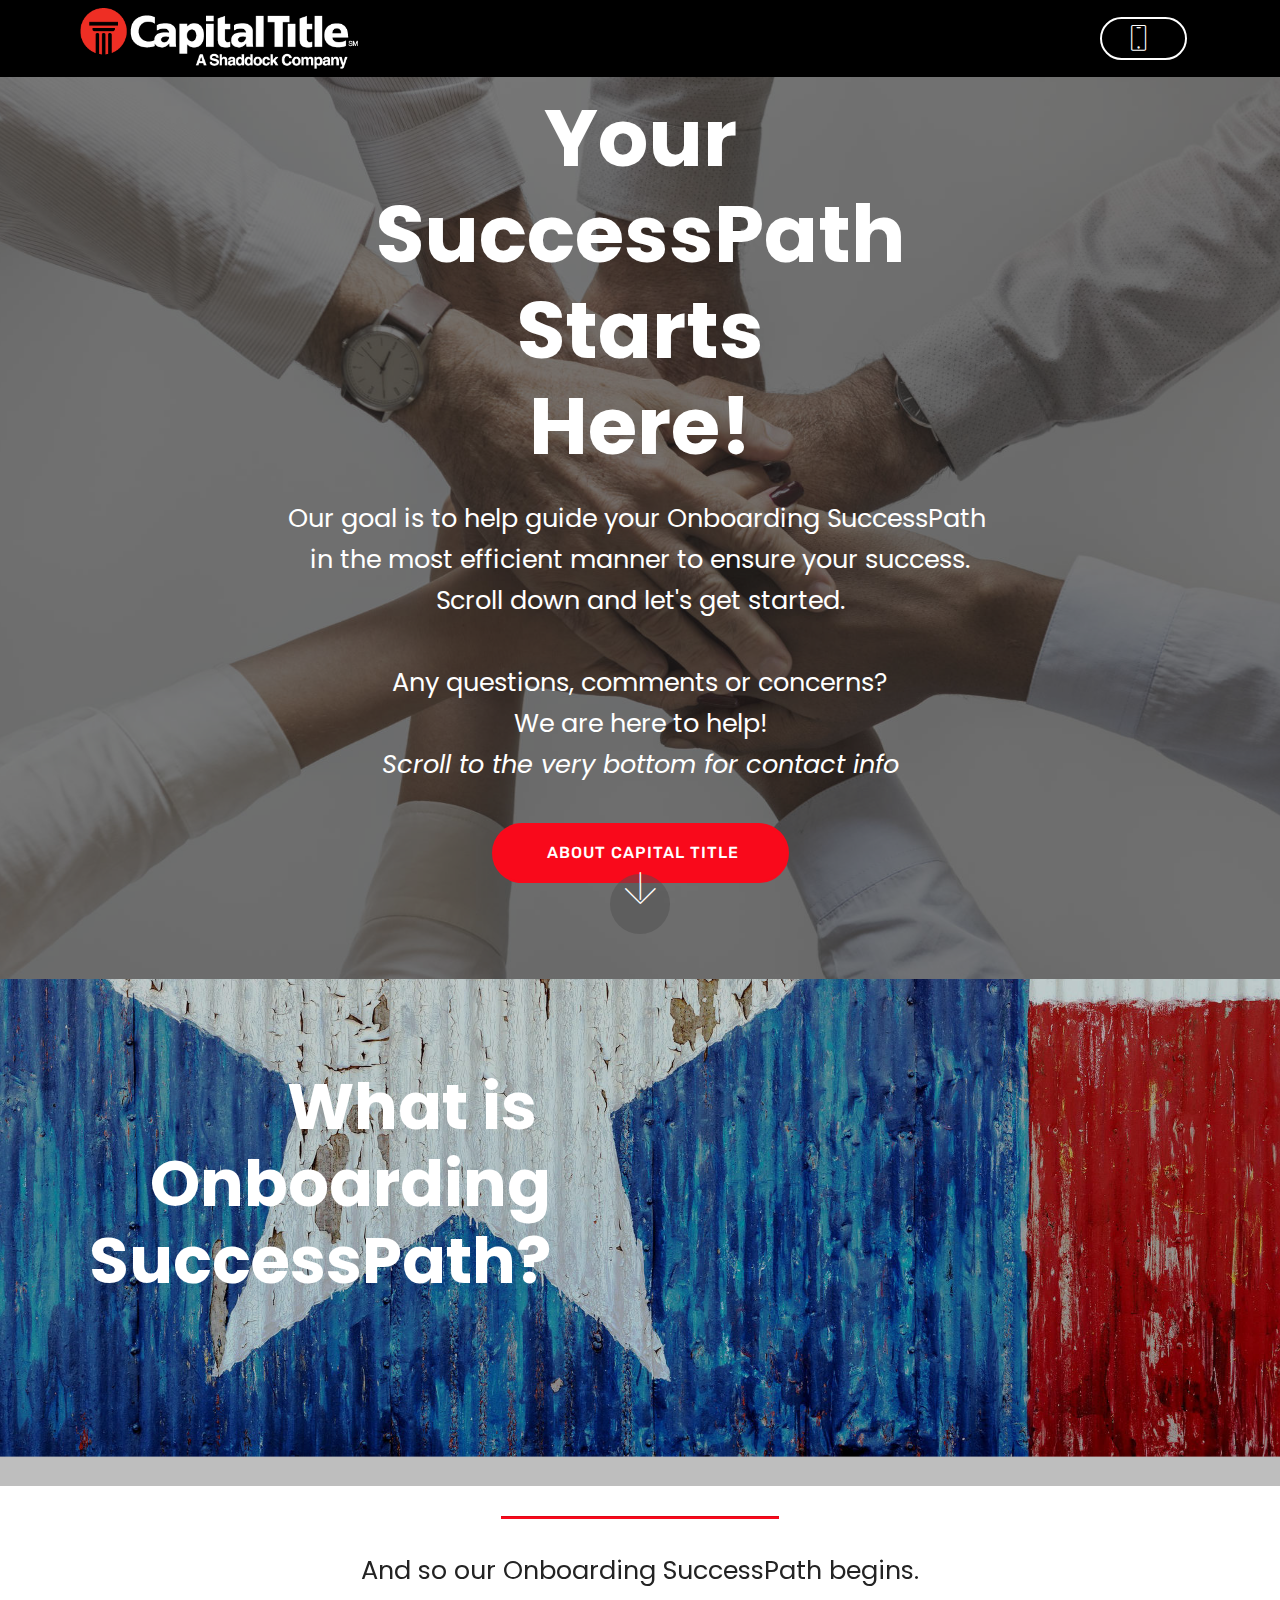
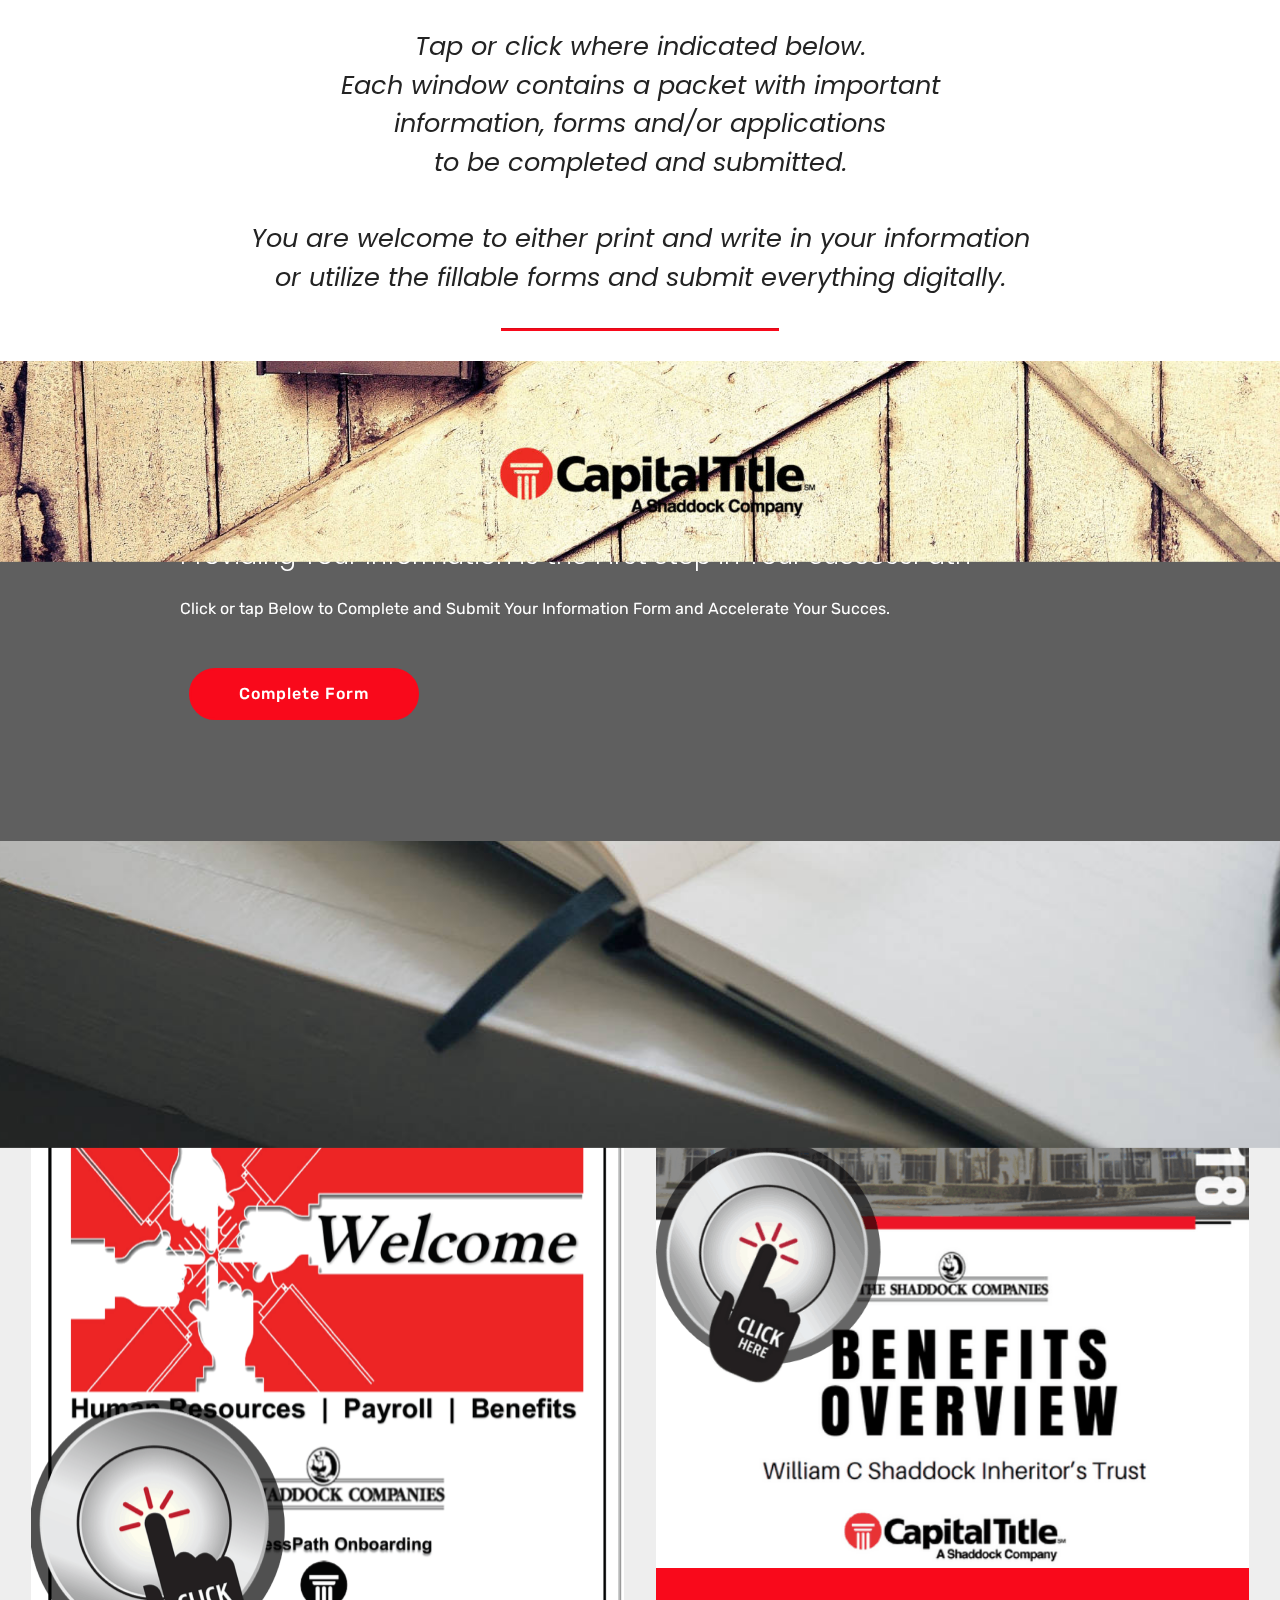
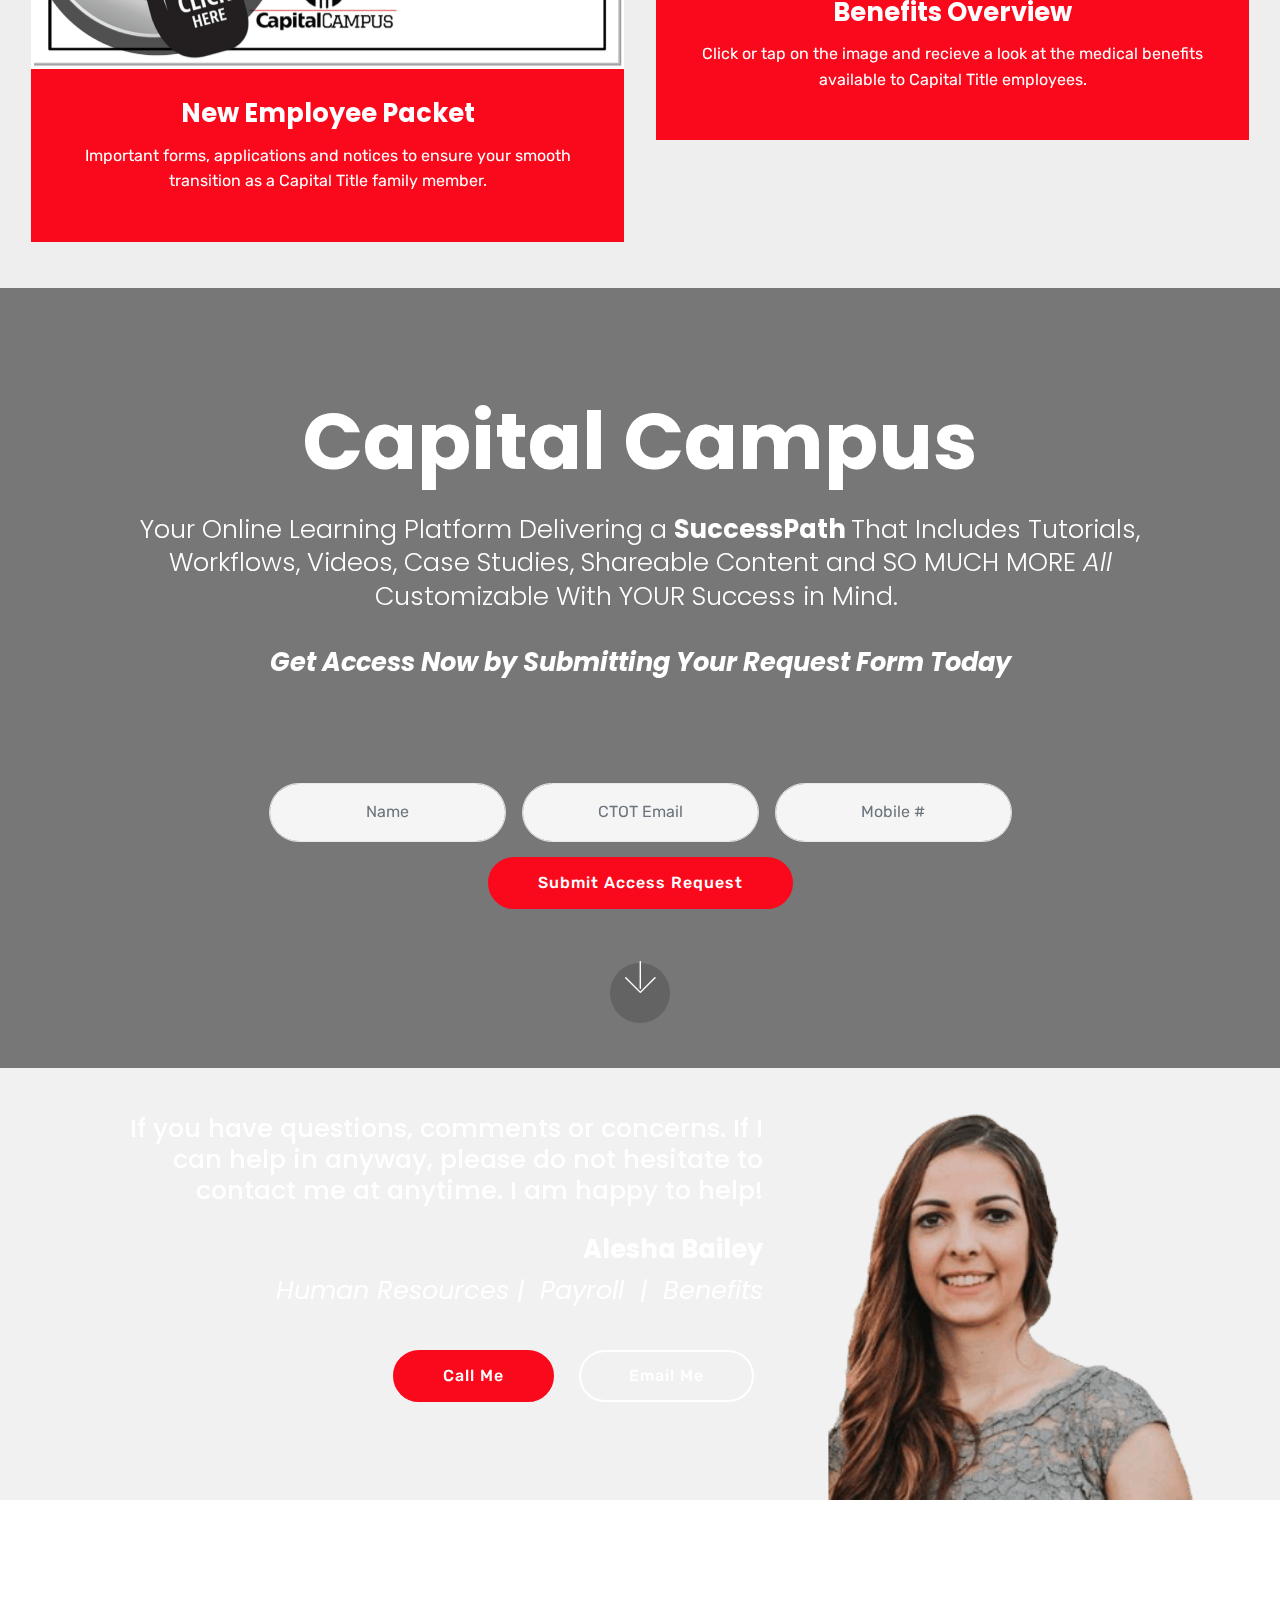
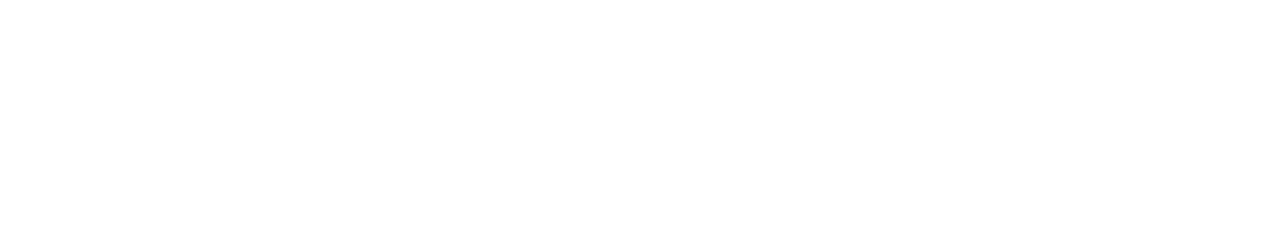
==== commit 8ec37748: "create github pages" ====
--- a/page1.html
+++ b/page1.html
@@ -53,15 +53,14 @@
                 <li class="nav-item">
                     <a class="nav-link link text-black display-4" href="https://mobirise.com"></a>
                 </li></ul>
-            <div class="navbar-buttons mbr-section-btn"><a class="btn btn-sm btn-white-outline display-4" href="tel:+1-214-7184902">
+            <div class="navbar-buttons mbr-section-btn"><a class="btn btn-sm btn-white-outline display-4" href="tel:+1-972-6822702">
                     <span class="btn-icon mbri-mobile mbr-iconfont mbr-iconfont-btn">
-                    </span>
-                    (214) 718-4902</a></div>
+                    </span></a></div>
         </div>
     </nav>
 </section>
 
-<section class="engine"><a href="https://mobirise.ws/f">easy site builder</a></section><section class="cid-qMNXL5ZQ1U" id="header2-u">
+<section class="engine"><a href="https://mobirise.ws/m">drag and drop web builder</a></section><section class="cid-qMNXL5ZQ1U" id="header2-u">
 
     
 
@@ -95,7 +94,7 @@
         <div class="media-container-row">
 
             <div class="media-content align-right">
-                <h1 class="mbr-section-title mbr-white pb-3 mbr-fonts-style display-2">What is&nbsp;<br>Onboarding<br>SuccessPath?</h1>
+                <h1 class="mbr-section-title mbr-white pb-3 mbr-fonts-style display-2"><strong>What is&nbsp;<br>Onboarding<br>SuccessPath?</strong></h1>
                 <div class="mbr-section-text mbr-white pb-3">
                     <p class="mbr-text mbr-fonts-style display-5"></p>
                 </div>
@@ -121,64 +120,60 @@
         </div>
 </section>
 
-<section class="features17 cid-qMNXL7c4hs" id="features17-x">
+<section class="mbr-section info3 cid-qNKyCXmFIo mbr-parallax-background" id="info3-1h">
+
+    
+
+    <div class="mbr-overlay" style="opacity: 0.6; background-color: rgb(0, 0, 0);">
+    </div>
+
+    <div class="container">
+        <div class="row justify-content-center">
+            <div class="media-container-column title col-12 col-md-10">
+                <h2 class="align-left mbr-bold mbr-white pb-3 mbr-fonts-style display-2">Click or Tap First</h2>
+                <h3 class="mbr-section-subtitle align-left mbr-light mbr-white pb-3 mbr-fonts-style display-5">Providing Your Information is the First Step in Your SuccessPath</h3>
+                <p class="mbr-text align-left mbr-white mbr-fonts-style display-7">Click or tap Below to Complete and Submit Your Information Form and Accelerate Your Succes.&nbsp;</p>
+                <div class="mbr-section-btn align-left py-4"><a class="btn btn-secondary display-4" href="https://form.jotform.com/80876349629170">Complete Form</a></div>
+            </div>
+        </div>
+    </div>
+</section>
+
+<section class="features17 cid-qMNXL7c4hs mbr-parallax-background" id="features17-x">
     
     
 
     
     <div class="container-fluid">
         <div class="media-container-row">
-            <div class="card p-3 col-12 col-md-6 col-lg-3">
+            <div class="card p-3 col-12 col-md-6">
                 <div class="card-wrapper">
                     <div class="card-img">
-                        <a href="https://www.dropbox.com/s/ykf11fpy7gwz4r4/CTOT-Primary%20Documentation.pdf?dl=0"><img src="assets/images/screen-shot-2018-03-20-at-1.33.43-pm-562x732.png" alt="New Employee Primary Packet" title=""></a>
+                        <a href="https://www.dropbox.com/s/sr9pzumefohs2g5/CTOT-NewHire%20Packet.pdf?dl=0"><img src="assets/images/ct-new-hire-1-1186x1535.png" alt="New Employee Primary Packet" title=""></a>
                     </div>
                     <div class="card-box">
-                        <h4 class="card-title pb-3 mbr-fonts-style display-5"><strong>New Employee<br>Primary<br>Packet</strong></h4>
+                        <h4 class="card-title pb-3 mbr-fonts-style display-5"><strong>New Employee Packet</strong></h4>
                         <p class="mbr-text mbr-fonts-style display-7">Important forms, applications and notices to ensure your smooth transition as a Capital Title family member.</p>
                     </div>
                 </div>
             </div>
 
-            <div class="card p-3 col-12 col-md-6 col-lg-3">
+            <div class="card p-3 col-12 col-md-6">
                 <div class="card-wrapper">
                     <div class="card-img">
-                        <a href="https://www.dropbox.com/s/ekmpewrsbscewga/CTOT-401%28k%29%20Packet.pdf?dl=0"><img src="assets/images/screen-shot-2018-03-20-at-1.32.49-pm-562x729.png" alt="Shaddock Companies 401(k) Plan Packet" title=""></a>
+                        <a href="https://www.dropbox.com/s/3yxffddlanjjyn9/2017-2018%20Employee%20Benefits%20Handbook.pdf?dl=0"><img src="assets/images/screen-shot-2018-03-30-at-10.29.32-am-786x1090.png" alt="Shaddock Companies 401(k) Plan Packet" title=""></a>
                     </div>
                     <div class="card-box">
-                        <h4 class="card-title pb-3 mbr-fonts-style display-5"><strong>
-                            Shaddock Companies<br>401(k) Plan Packet</strong></h4>
+                        <h4 class="card-title pb-3 mbr-fonts-style display-5"><strong>Benefits Overview</strong></h4>
                         <p class="mbr-text mbr-fonts-style display-7">
-                            Information and application forms for eligible members to participate in the 401(k) Retirement Savings Plan.</p>
-                    </div>
-                </div>
-            </div>
-
-            <div class="card p-3 col-12 col-md-6 col-lg-3">
-                <div class="card-wrapper">
-                    <div class="card-img">
-                        <a href="https://www.dropbox.com/s/xdwfmw6rsbu3ttz/CTOT-Benefits%20Packet.pdf?dl=0"><img src="assets/images/screen-shot-2018-03-20-at-1.33.03-pm-562x726.png" alt="New Employee Benefits Packet" title=""></a>
-                    </div>
-                    <div class="card-box">
-                        <h4 class="card-title pb-3 mbr-fonts-style display-5"><strong>
-                            New Employee Benefits Packet</strong></h4>
-                        <p class="mbr-text mbr-fonts-style display-7">Critical documentation for new members to complete and submit in a prompt manner.</p>
-                    </div>
-                </div>
-            </div>
-
-            <div class="card p-3 col-12 col-md-6 col-lg-3">
-                <div class="card-wrapper">
-                    <div class="card-img">
-                        <a href="https://www.dropbox.com/s/ryfkki7fw6t8sam/CTOT-Required%20Forms%20Packet.pdf?dl=0"><img src="assets/images/screen-shot-2018-03-20-at-1.33.29-pm-562x727.png" alt="Required Forms Packet" title=""></a>
-                    </div>
-                    <div class="card-box">
-                        <h4 class="card-title pb-3 mbr-fonts-style display-5"><strong>
-                            New Employee Required Forms Packet</strong></h4>
-                        <p class="mbr-text mbr-fonts-style display-7">Additional forms, applications and/or notices for ALL new Capital Title Family Members dependent upon position.</p>
-                    </div>
-                </div>
-            </div>
+                            Click or tap on the image and recieve a look at the medical benefits available to Capital Title employees.<br></p>
+                    </div>
+                </div>
+            </div>
+
+            
+
+            
             
             
         </div>
@@ -207,7 +202,7 @@
 Thank you!</div>
 
                 <form class="form-inline" action="https://mobirise.com/" method="post" data-form-title="Mobirise Form">
-                    <input type="hidden" value="2nDeayWA8wKW1VOEdg1k8kD9MlfwAc2yUy4f2BXeHQO8Rx6jU4yBEfawBfDjYOE/3fnKqJy1SzliaOX5n+Dry/Fd9mAm1a5jkId0nGnnElnjtKnpOGbHTi/KuwMno5WV" data-form-email="true">
+                    <input type="hidden" value="Fp3AhEZzdgBtpVnFY4yS6RFvNaD+4vn5hGSud5onadN2LRXfLz0nV2Mr7M/rldYW39Z6amw5mNeG2V+UcKf8KZMgXevjE0zitB7AZb39/ypjk/g/PKA+Ld5c/641oVeJ" data-form-email="true">
                     <div class="form-group">
                         <input type="text" class="form-control input-sm input-inverse" name="name" required="" data-form-field="Name" placeholder="Name" id="name-header13-y">
                     </div>
@@ -236,23 +231,23 @@
 
     
 
-    <div class="mbr-overlay" style="opacity: 0.4; background-color: rgb(0, 0, 0);">
+    <div class="mbr-overlay" style="opacity: 0.2; background-color: rgb(255, 255, 255);">
     </div>
 
     <div class="container">
         <div class="media-container-row">
-            <div class="mbr-figure" style="width: 30%;">
-                <img src="assets/images/img-0699-3-534x903.jpg" alt="Mobirise" title="">
+            <div class="mbr-figure" style="width: 60%;">
+                <img src="assets/images/1522345442008-273x287.png" alt="Mobirise" title="">
             </div>
 
             <div class="media-content">
-                <h1 class="mbr-section-title mbr-white pb-3 mbr-fonts-style display-5">If you have questions, comments or concerns. If I can help in anyway, please do not hesitate to contact me at anytime.</h1>
+                <h1 class="mbr-section-title mbr-white pb-3 mbr-fonts-style display-5">If you have questions, comments or concerns. If I can help in anyway, please do not hesitate to contact me at anytime. I am happy to help!</h1>
                 
                 <div class="mbr-section-text mbr-white pb-3 ">
-                    <p class="mbr-text mbr-fonts-style display-5">Zac Bohl<br><em>Director of Digital Media &amp; Brand Solutions</em></p>
-                </div>
-                <div class="mbr-section-btn"><a class="btn btn-md btn-secondary display-4" href="tel:+1-214-7184902">Text/Call Me</a>
-                    <a class="btn btn-md btn-white-outline display-4" href="mailto:zbohl@ctot.com">Email Me</a> <a class="btn btn-md btn-secondary display-4" href="https://www.facebook.com/messages/t/zacbohl">Message Me</a></div>
+                    <p class="mbr-text mbr-fonts-style display-5"><strong>Alesha Bailey</strong><br><em>Human Resources | &nbsp;Payroll &nbsp;| &nbsp;Benefits</em></p>
+                </div>
+                <div class="mbr-section-btn"><a class="btn btn-md btn-secondary display-4" href="tel:+1-972-6822702">Call Me</a>
+                    <a class="btn btn-md btn-white-outline display-4" href="mailto:abailey@ctot.com">Email Me</a></div>
             </div>
         </div>
     </div>
@@ -270,26 +265,23 @@
             <div class="col-12 col-md-3">
                 <div class="media-wrap">
                     <a href="http://www.ctot.com">
-                        <img src="assets/images/ctotlogo-black-horiz-1-copy-copy-196x191.png" alt="Mobirise" title="">
+                        <img src="assets/images/ctotlogo-black-horiz-1-copy-copy-532x519.png" alt="Mobirise" title="">
                     </a>
                 </div>
             </div>
             <div class="col-12 col-md-3 mbr-fonts-style display-7">
                 <h5 class="pb-3">
-                    Address
-                </h5>
+                    <br>CORPORATE ADDRESS</h5>
                 <p class="mbr-text">Capital Title of Texas, LLC<br>2400 Dallas Parkway<br>Suite 560<br>Plano, TX 75093</p>
             </div>
             <div class="col-12 col-md-3 mbr-fonts-style display-7">
                 <h5 class="pb-3">
-                    Contact</h5>
-                <p class="mbr-text">
-                    Email: <a href="mailto:zbohl@ctot.com" class="text-black">zbohl@ctot.com&nbsp;</a><br>Office: (972) 682-2700 &nbsp; &nbsp; &nbsp; &nbsp; &nbsp; &nbsp; &nbsp; &nbsp; &nbsp;&nbsp;<br>Mobile: (214) 718-4902</p>
+                    <br>CONTACT</h5>
+                <p class="mbr-text">Alesha Bailey<br><em>HR/Payroll/Benefits<br></em>Office: &nbsp;<a href="tel:+1-972-6822702" class="text-black">(972) 682-2702</a> &nbsp; &nbsp;<br>Email: <a href="mailto:abailey@ctot.com" class="text-black">abailey@ctot.com&nbsp;</a><br>&nbsp; &nbsp; &nbsp; &nbsp; &nbsp; &nbsp; &nbsp; &nbsp;<br><br></p>
             </div>
             <div class="col-12 col-md-3 mbr-fonts-style display-7">
                 <h5 class="pb-3">
-                    Links
-                </h5>
+                    <br>LINKS</h5>
                 <p class="mbr-text"><a href="http://www.ctot.com" class="text-black">Website</a><br>FAQ<br><br></p>
             </div>
         </div>
@@ -301,43 +293,12 @@
             </div>
             <div class="media-container-row mbr-white">
                 <div class="col-sm-6 copyright">
-                    <p class="mbr-text mbr-fonts-style display-7">
+                    <p class="mbr-text mbr-fonts-style display-4"><em>
                         © Copyright 2018 Capital Title of Texas, LLC - All Rights Reserved
-                    </p>
+                    </em></p>
                 </div>
                 <div class="col-md-6">
-                    <div class="social-list align-right">
-                        <div class="soc-item">
-                            <a href="https://twitter.com/mobirise" target="_blank">
-                                <span class="socicon-twitter socicon mbr-iconfont mbr-iconfont-social"></span>
-                            </a>
-                        </div>
-                        <div class="soc-item">
-                            <a href="https://www.facebook.com/pages/Mobirise/1616226671953247" target="_blank">
-                                <span class="socicon-facebook socicon mbr-iconfont mbr-iconfont-social"></span>
-                            </a>
-                        </div>
-                        <div class="soc-item">
-                            <a href="https://www.youtube.com/c/mobirise" target="_blank">
-                                <span class="socicon-youtube socicon mbr-iconfont mbr-iconfont-social"></span>
-                            </a>
-                        </div>
-                        <div class="soc-item">
-                            <a href="https://instagram.com/mobirise" target="_blank">
-                                <span class="socicon-instagram socicon mbr-iconfont mbr-iconfont-social"></span>
-                            </a>
-                        </div>
-                        <div class="soc-item">
-                            <a href="https://plus.google.com/u/0/+Mobirise" target="_blank">
-                                <span class="socicon-googleplus socicon mbr-iconfont mbr-iconfont-social"></span>
-                            </a>
-                        </div>
-                        <div class="soc-item">
-                            <a href="https://www.behance.net/Mobirise" target="_blank">
-                                <span class="socicon-behance socicon mbr-iconfont mbr-iconfont-social"></span>
-                            </a>
-                        </div>
-                    </div>
+                    
                 </div>
             </div>
         </div>
@@ -373,14 +334,6 @@
                         <a href="https://www.youtube.com/c/zacbohl" target="_blank">
                             <span class="mbr-iconfont mbr-iconfont-social socicon-youtube socicon" style="font-size: 60px; color: rgb(255, 255, 255);"></span>
                         </a>
-                    </div><div class="soc-item">
-                        <a href="https://instagram.com/zbauthentic" target="_blank">
-                            <span class="mbr-iconfont mbr-iconfont-social socicon-instagram socicon" style="font-size: 60px; color: rgb(255, 255, 255);"></span>
-                        </a>
-                    </div><div class="soc-item">
-                        <a href="https://linkedin.com/in/zacbohl" target="_blank">
-                            <span class="mbr-iconfont mbr-iconfont-social socicon-linkedin socicon" style="font-size: 60px; color: rgb(255, 255, 255);"></span>
-                        </a>
                     </div></div>
             </div>
             <div class="row row-copirayt">
--- a/assets/mobirise/css/mbr-additional.css
+++ b/assets/mobirise/css/mbr-additional.css
@@ -2073,6 +2073,9 @@
 .cid-qMS225n6GL .mbr-section-title {
   text-align: right;
 }
+.cid-qMS225n6GL .mbr-section-title B {
+  color: #ffffff;
+}
 .cid-qMNXL6WrS2 {
   padding-top: 30px;
   padding-bottom: 30px;
@@ -2096,10 +2099,18 @@
     width: 100% !important;
   }
 }
+.cid-qNKyCXmFIo {
+  padding-top: 90px;
+  padding-bottom: 90px;
+  background-image: url("../../../assets/images/1522382149120-2000x1328.jpg");
+}
+.cid-qNKyCXmFIo H2 {
+  color: #ffffff;
+}
 .cid-qMNXL7c4hs {
-  padding-top: 15px;
+  padding-top: 45px;
   padding-bottom: 30px;
-  background-color: #cccccc;
+  background-image: url("../../../assets/images/mbr-1617x1080.jpg");
 }
 .cid-qMNXL7c4hs .card-img {
   background-color: #fff;
@@ -2281,13 +2292,18 @@
   color: #ffffff;
 }
 .cid-qMS94pT0q3 {
-  padding-top: 90px;
-  padding-bottom: 120px;
-  background-image: url("../../../assets/images/1hand-2-940x625.jpg");
+  padding-top: 45px;
+  padding-bottom: 0px;
+  background-image: url("../../../assets/images/ctot-corporateoffice-704x359.jpg");
+}
+.cid-qMS94pT0q3 .media-container-row {
+  flex-direction: row-reverse;
 }
 @media (min-width: 992px) {
   .cid-qMS94pT0q3 .mbr-figure {
     padding-right: 4rem;
+    padding-right: 0;
+    padding-left: 4rem;
   }
 }
 @media (max-width: 991px) {
@@ -2302,11 +2318,15 @@
 }
 .cid-qMS94pT0q3 .mbr-text,
 .cid-qMS94pT0q3 .mbr-section-btn {
-  text-align: left;
+  text-align: right;
+}
+.cid-qMS94pT0q3 H1 {
+  color: #ffffff;
+  text-align: right;
 }
 .cid-qMNXL952jn {
   padding-top: 30px;
-  padding-bottom: 15px;
+  padding-bottom: 0px;
   background-color: #ffffff;
 }
 @media (max-width: 767px) {
@@ -2379,7 +2399,11 @@
   text-align: left;
 }
 .cid-qMNXL952jn .copyright > p {
-  text-align: left;
+  text-align: center;
+  color: #ffffff;
+}
+.cid-qMNXL952jn I {
+  color: #000000;
 }
 .cid-qMRL8aHtvT .navbar {
   background: #000000;
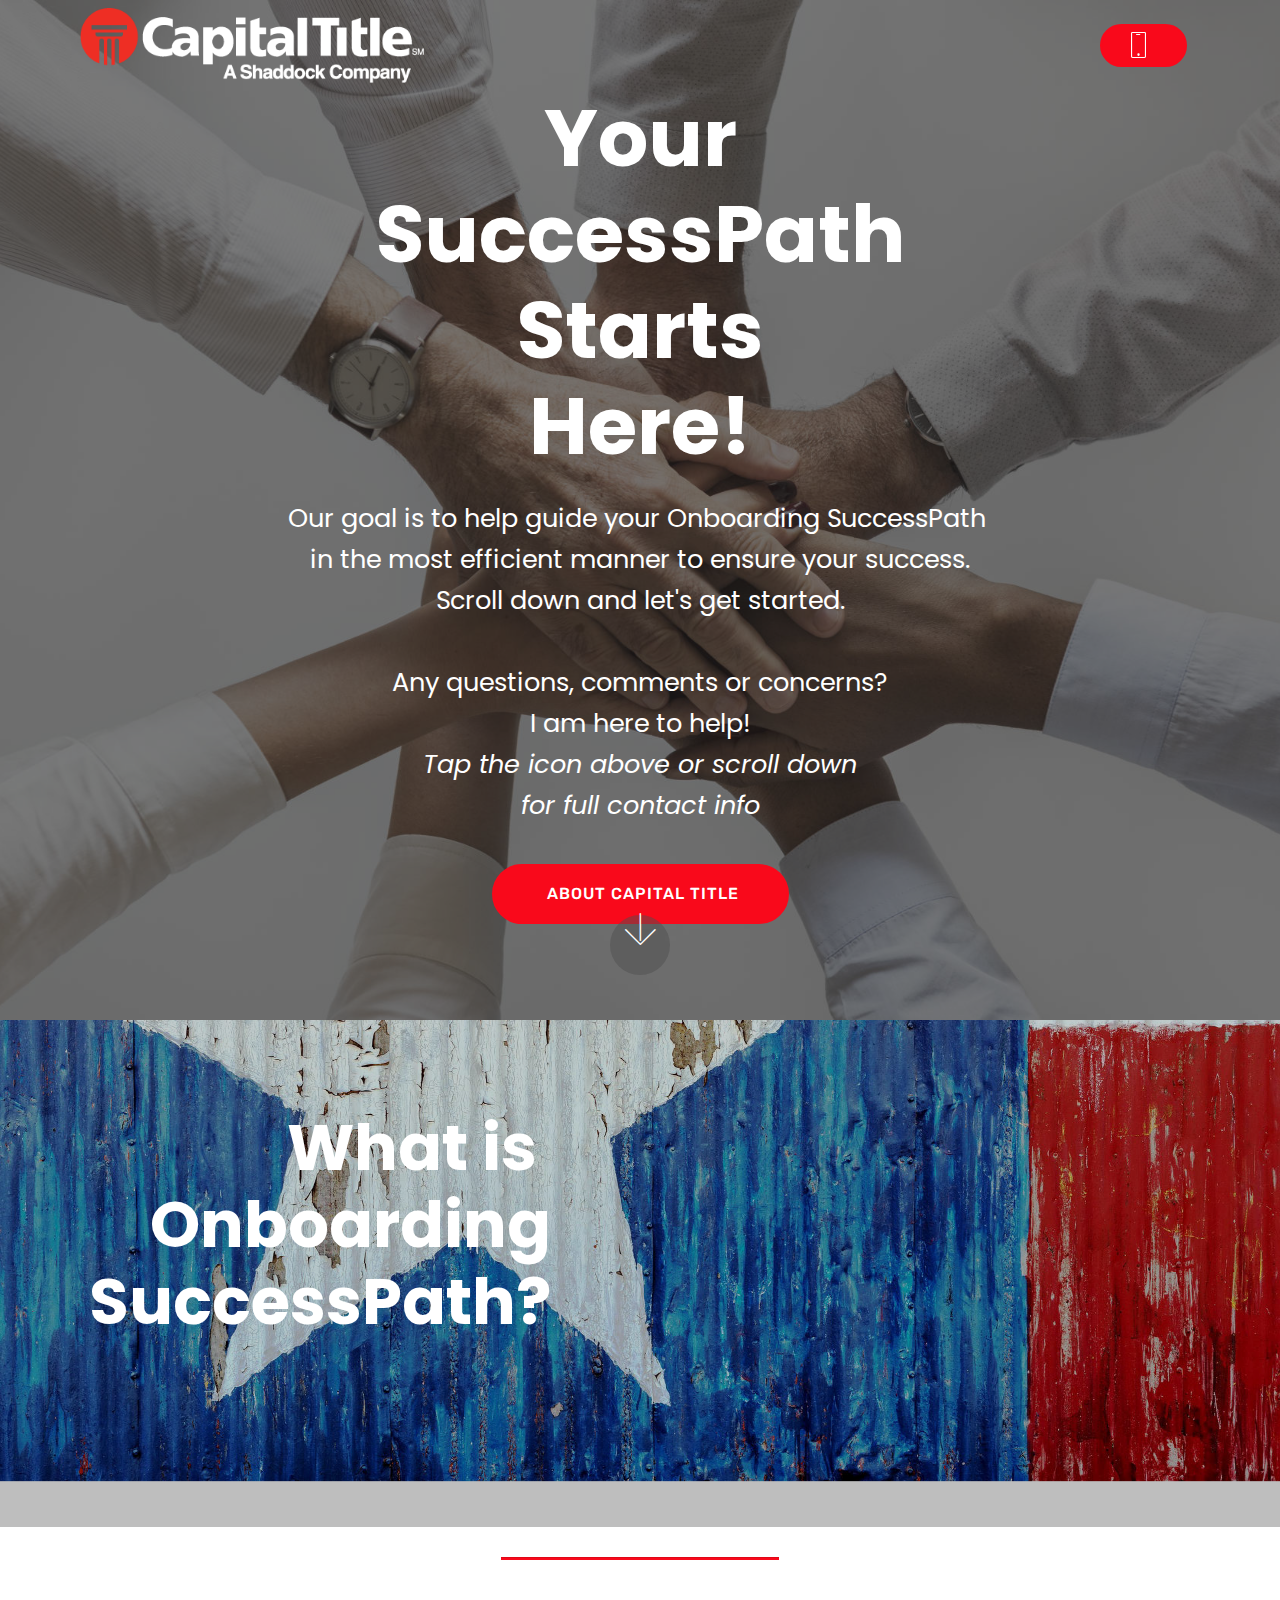
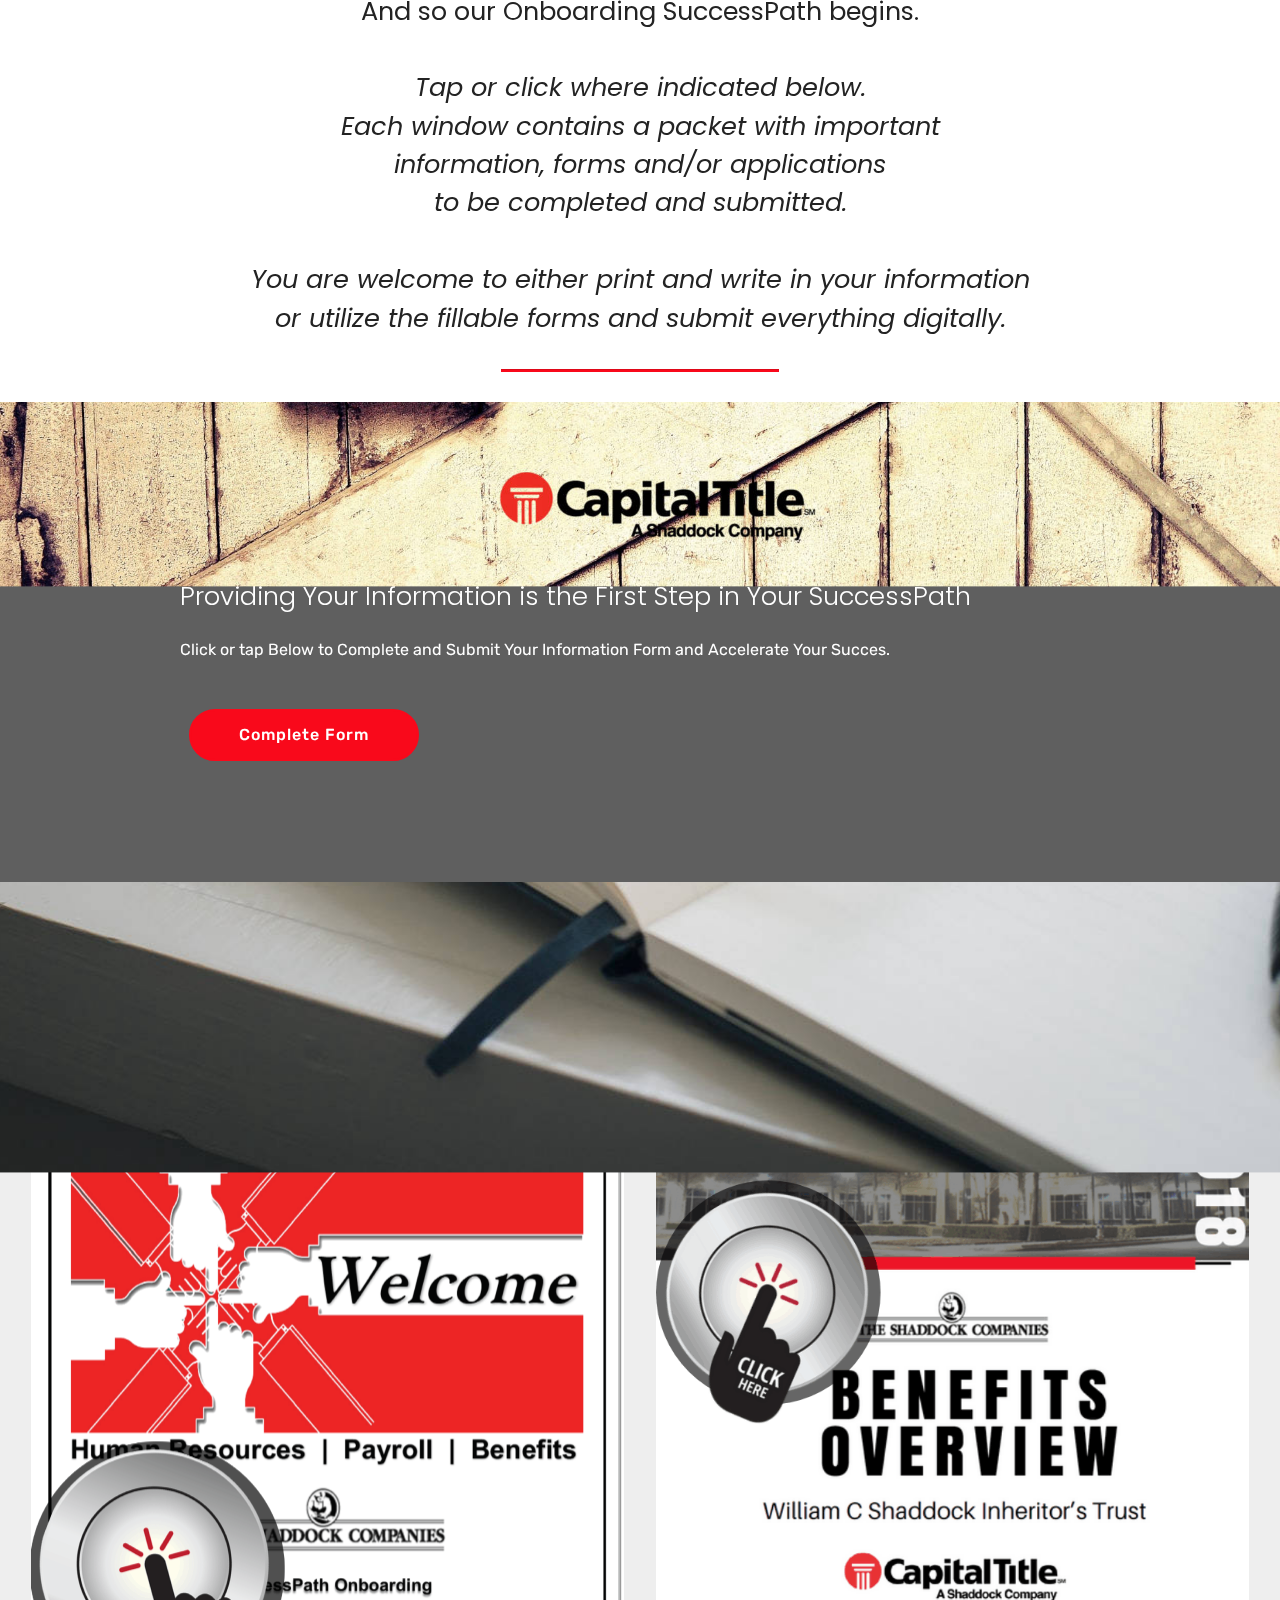
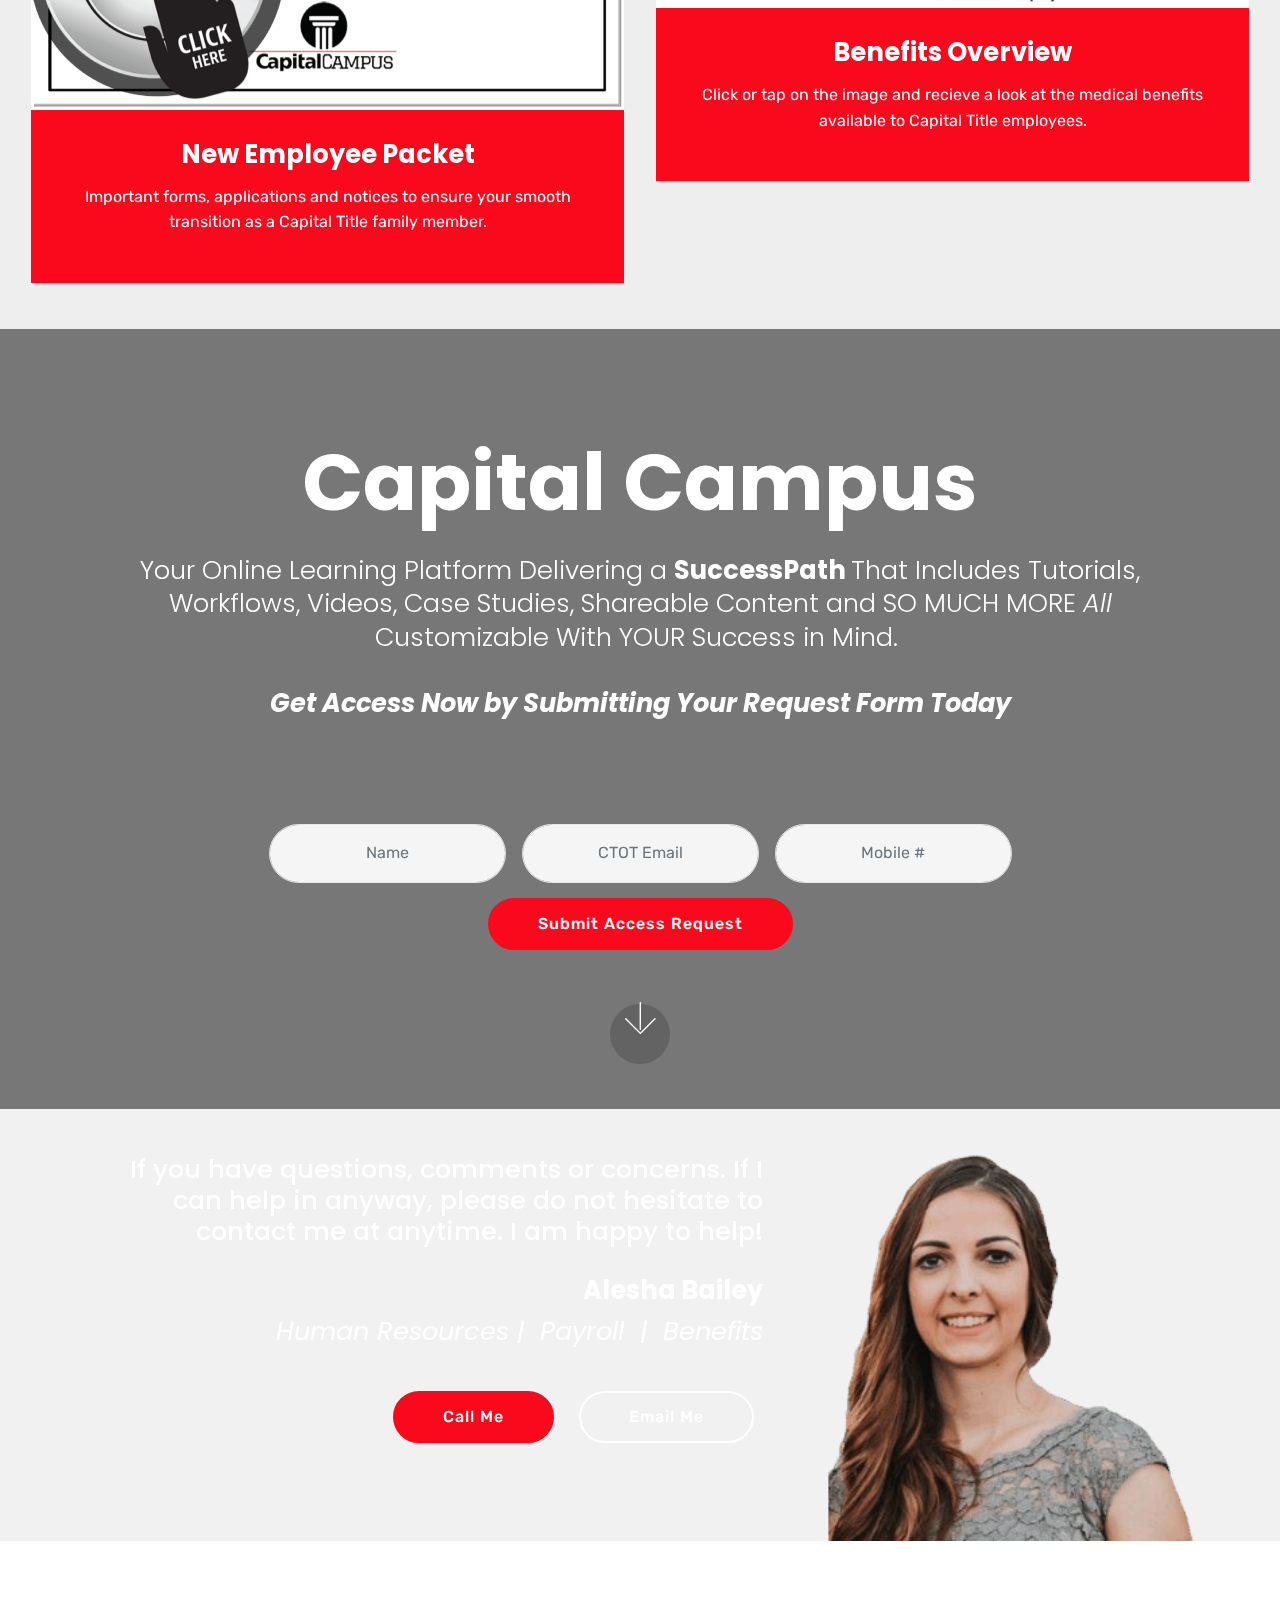
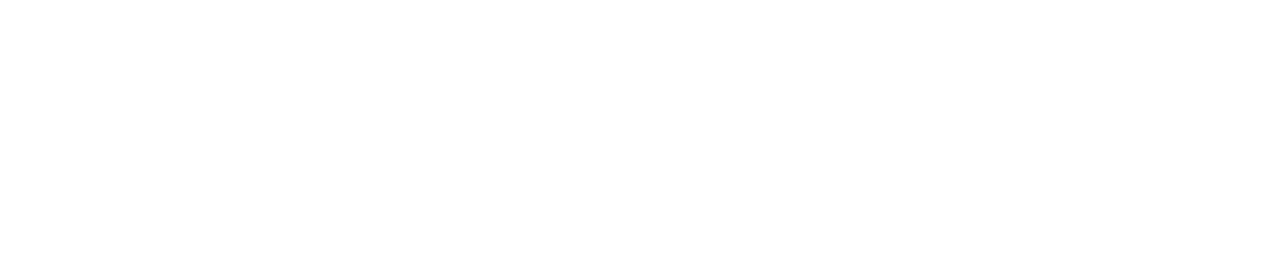
==== commit 0e4026af: "create github pages" ====
--- a/page1.html
+++ b/page1.html
@@ -27,7 +27,7 @@
 
     
 
-    <nav class="navbar navbar-expand beta-menu navbar-dropdown align-items-center navbar-fixed-top navbar-toggleable-sm">
+    <nav class="navbar navbar-expand beta-menu navbar-dropdown align-items-center navbar-fixed-top navbar-toggleable-sm bg-color transparent">
         <button class="navbar-toggler navbar-toggler-right" type="button" data-toggle="collapse" data-target="#navbarSupportedContent" aria-controls="navbarSupportedContent" aria-expanded="false" aria-label="Toggle navigation">
             <div class="hamburger">
                 <span></span>
@@ -40,7 +40,7 @@
             <div class="navbar-brand">
                 <span class="navbar-logo">
                     <a href="http://www.ctot.com">
-                        <img src="assets/images/capitaltitlelogo-whitelettering-new-448x98.png" alt="Mobirise" title="" style="height: 3.8rem;">
+                        <img src="assets/images/capitaltitlelogo-whitelettering-new-448x98.png" alt="Mobirise" title="" style="height: 4.7rem;">
                     </a>
                 </span>
                 
@@ -53,14 +53,14 @@
                 <li class="nav-item">
                     <a class="nav-link link text-black display-4" href="https://mobirise.com"></a>
                 </li></ul>
-            <div class="navbar-buttons mbr-section-btn"><a class="btn btn-sm btn-white-outline display-4" href="tel:+1-972-6822702">
+            <div class="navbar-buttons mbr-section-btn"><a class="btn btn-sm btn-secondary display-4" href="tel:+1-972-6822702">
                     <span class="btn-icon mbri-mobile mbr-iconfont mbr-iconfont-btn">
                     </span></a></div>
         </div>
     </nav>
 </section>
 
-<section class="engine"><a href="https://mobirise.ws/m">drag and drop web builder</a></section><section class="cid-qMNXL5ZQ1U" id="header2-u">
+<section class="engine"><a href="https://mobirise.ws/h">make free website</a></section><section class="cid-qMNXL5ZQ1U" id="header2-u">
 
     
 
@@ -71,7 +71,7 @@
             <div class="mbr-white col-md-10">
                 <h1 class="mbr-section-title mbr-bold pb-3 mbr-fonts-style display-1">Your <br>SuccessPath <br>Starts <br>Here!</h1>
                 
-                <p class="mbr-text pb-3 mbr-fonts-style display-5">Our goal is to help guide your Onboarding SuccessPath&nbsp;<br>in the most efficient manner to ensure your success.<br>Scroll down and let's get started.<br>&nbsp;<br>Any questions, comments or concerns?<br>We are here to help!<br><em>Scroll to the very bottom for contact info</em></p>
+                <p class="mbr-text pb-3 mbr-fonts-style display-5">Our goal is to help guide your Onboarding SuccessPath&nbsp;<br>in the most efficient manner to ensure your success.<br>Scroll down and let's get started.<br>&nbsp;<br>Any questions, comments or concerns?<br>I am here to help!<br><em>Tap the icon above or scroll down </em><br><em>for full&nbsp;</em><em>contact info</em></p>
                 <div class="mbr-section-btn"><a class="btn btn-md btn-secondary display-7" href="http://www.ctot.com">&nbsp;ABOUT CAPITAL TITLE</a></div>
             </div>
         </div>
@@ -130,7 +130,7 @@
     <div class="container">
         <div class="row justify-content-center">
             <div class="media-container-column title col-12 col-md-10">
-                <h2 class="align-left mbr-bold mbr-white pb-3 mbr-fonts-style display-2">Click or Tap First</h2>
+                <h2 class="align-left mbr-bold mbr-white pb-3 mbr-fonts-style display-2">*Click or Tap First*</h2>
                 <h3 class="mbr-section-subtitle align-left mbr-light mbr-white pb-3 mbr-fonts-style display-5">Providing Your Information is the First Step in Your SuccessPath</h3>
                 <p class="mbr-text align-left mbr-white mbr-fonts-style display-7">Click or tap Below to Complete and Submit Your Information Form and Accelerate Your Succes.&nbsp;</p>
                 <div class="mbr-section-btn align-left py-4"><a class="btn btn-secondary display-4" href="https://form.jotform.com/80876349629170">Complete Form</a></div>
@@ -202,7 +202,7 @@
 Thank you!</div>
 
                 <form class="form-inline" action="https://mobirise.com/" method="post" data-form-title="Mobirise Form">
-                    <input type="hidden" value="Fp3AhEZzdgBtpVnFY4yS6RFvNaD+4vn5hGSud5onadN2LRXfLz0nV2Mr7M/rldYW39Z6amw5mNeG2V+UcKf8KZMgXevjE0zitB7AZb39/ypjk/g/PKA+Ld5c/641oVeJ" data-form-email="true">
+                    <input type="hidden" value="2eOF/uf9i/HZje0SsN57O2z449tflu3Rx3aV2WKsllVOw0hWH+3Q08ekvdVe7XIXEDA0gLy1/ShJVwBkd/KNA32qXXMIlIZcw5W9aebnww/wGRpxvXhaDARBDtnZ/YeZ" data-form-email="true">
                     <div class="form-group">
                         <input type="text" class="form-control input-sm input-inverse" name="name" required="" data-form-field="Name" placeholder="Name" id="name-header13-y">
                     </div>
--- a/assets/mobirise/css/mbr-additional.css
+++ b/assets/mobirise/css/mbr-additional.css
@@ -2567,7 +2567,7 @@
   width: 30px;
   height: 2px;
   border-right: 5px;
-  background-color: #333333;
+  background-color: #ffffff;
 }
 .cid-qMRL8aHtvT button.navbar-toggler .hamburger span:nth-child(1) {
   top: 0;
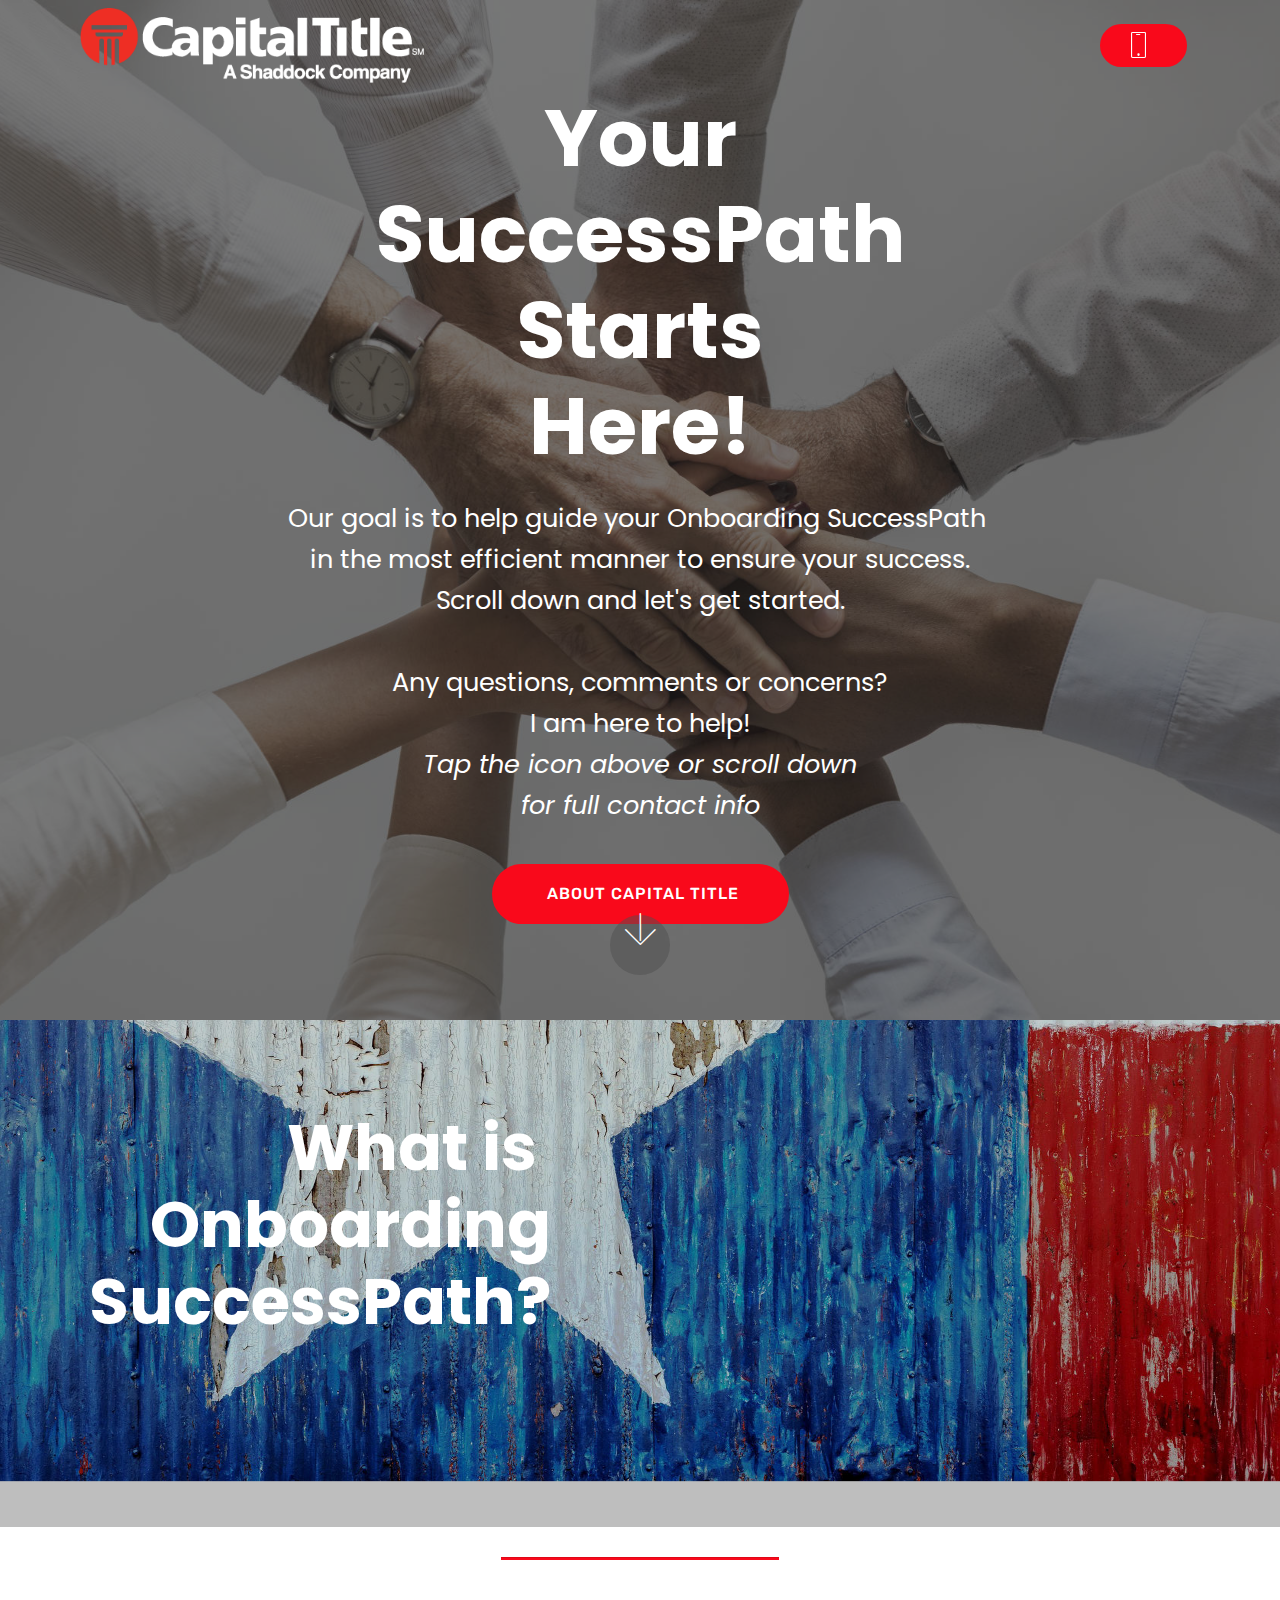
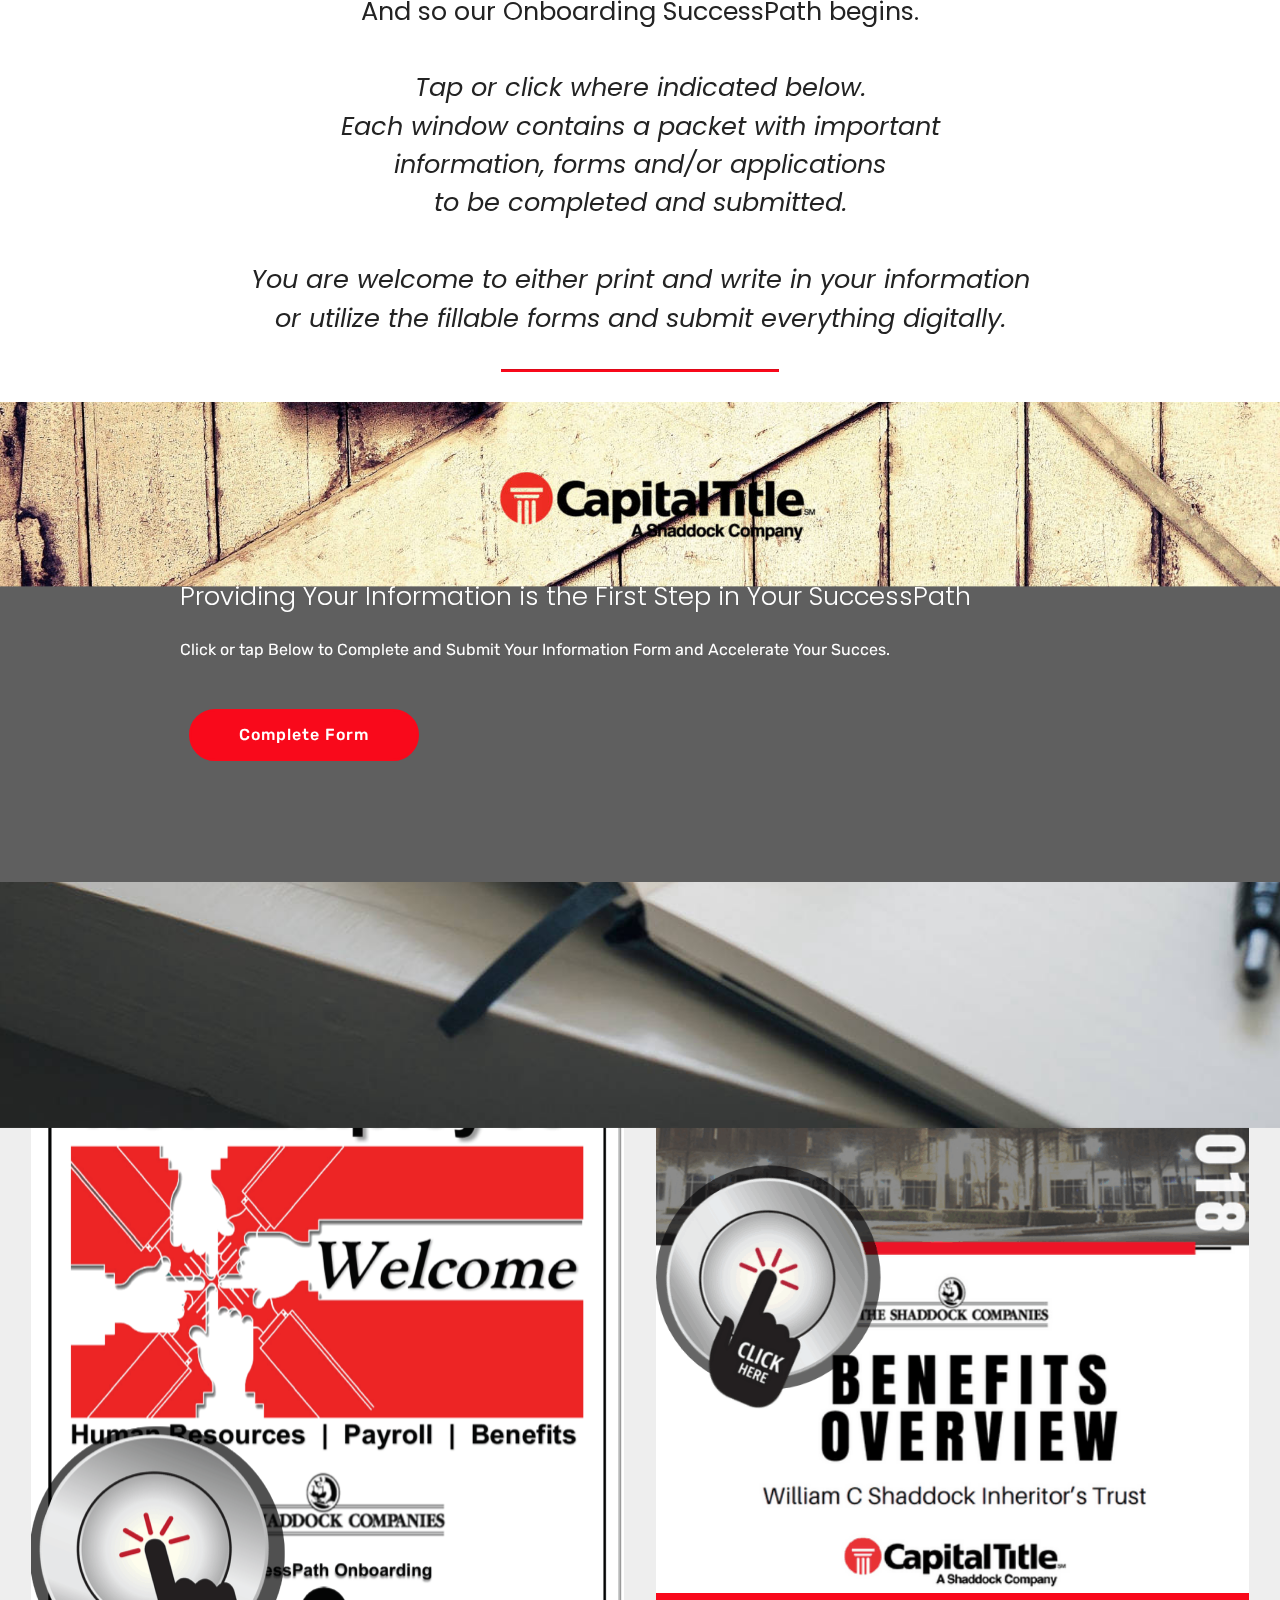
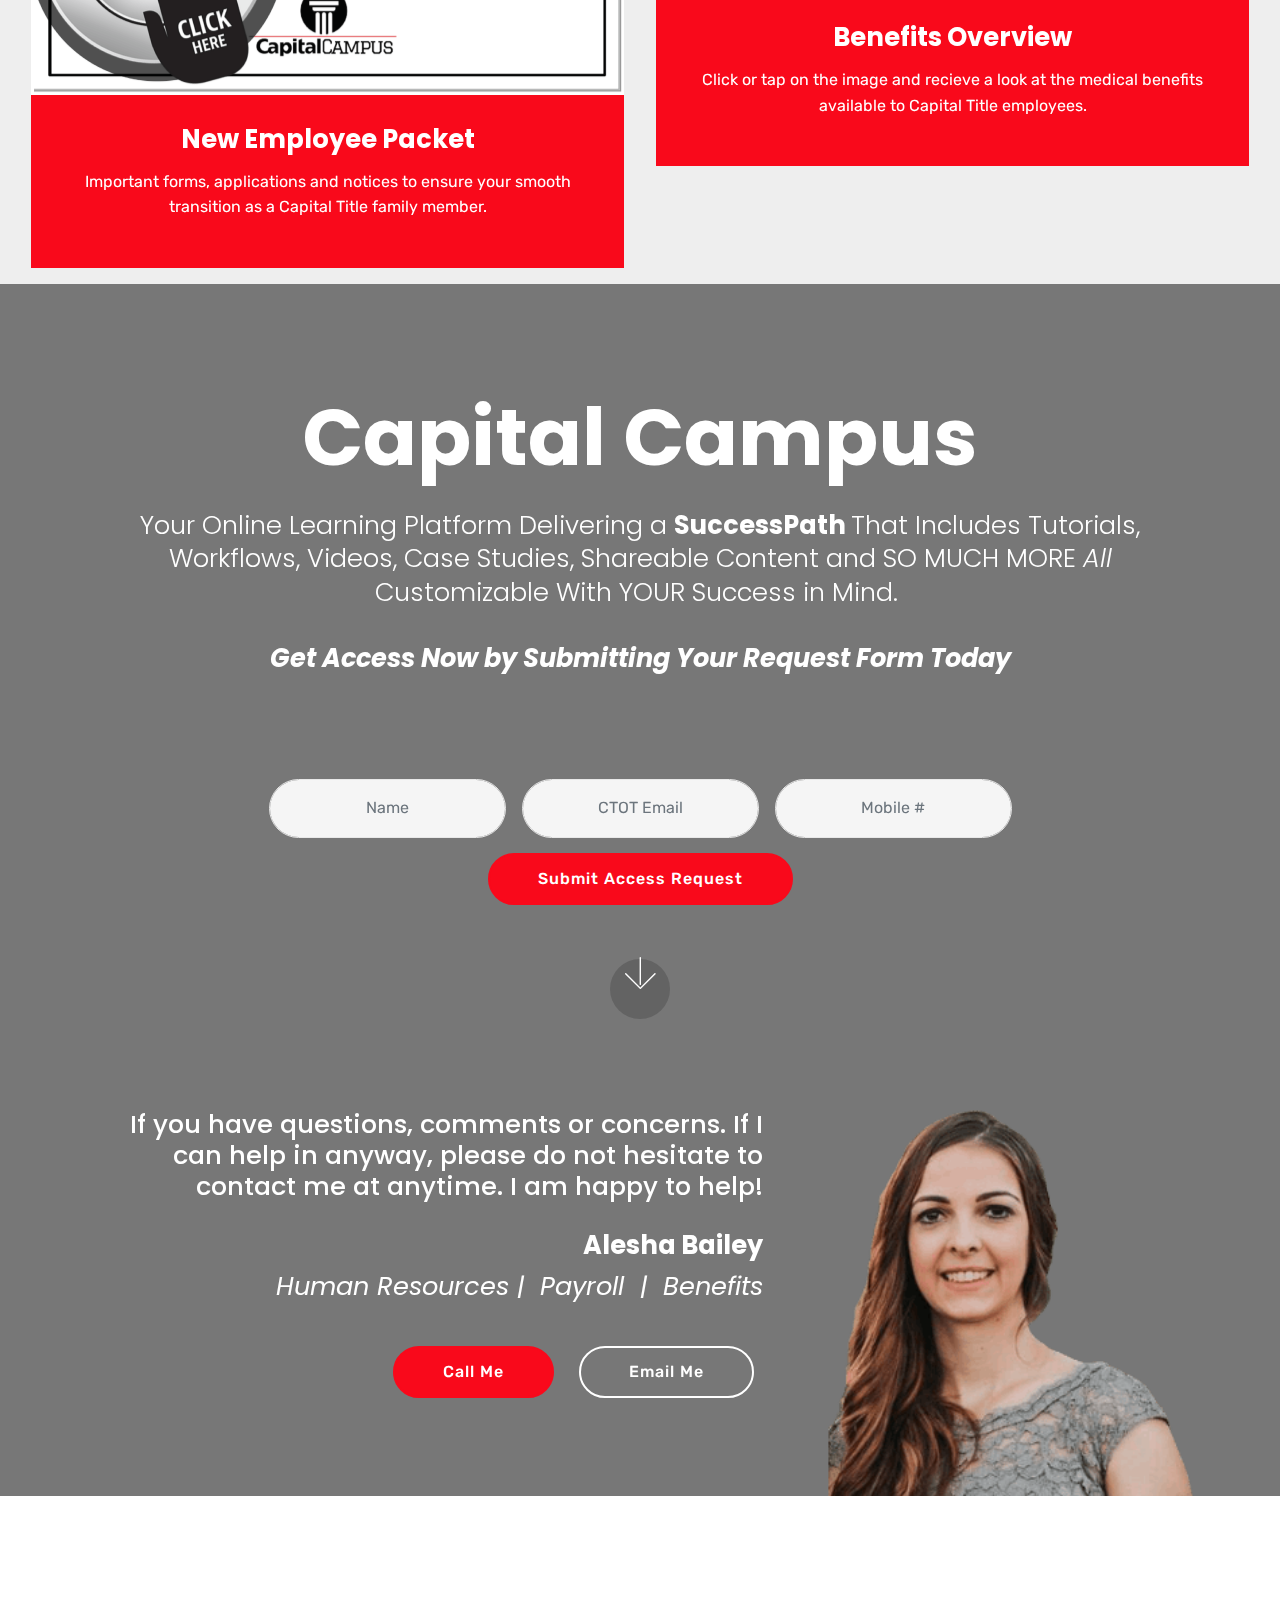
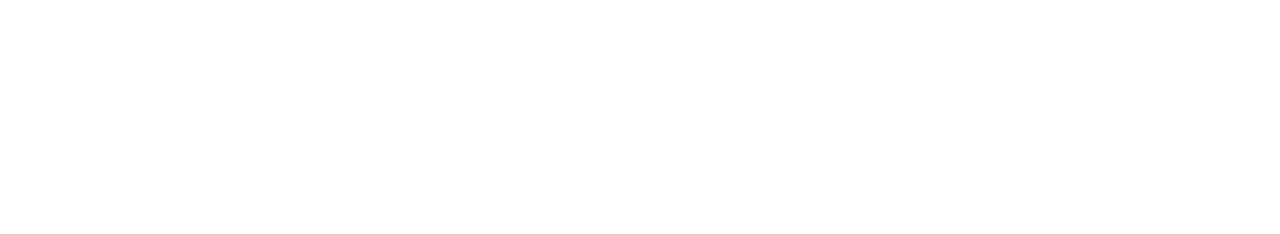
==== commit 5e51bac0: "create github pages" ====
--- a/page1.html
+++ b/page1.html
@@ -60,7 +60,7 @@
     </nav>
 </section>
 
-<section class="engine"><a href="https://mobirise.ws/h">make free website</a></section><section class="cid-qMNXL5ZQ1U" id="header2-u">
+<section class="engine"><a href="https://mobirise.ws/p">open source web page maker</a></section><section class="cid-qMNXL5ZQ1U" id="header2-u">
 
     
 
@@ -202,7 +202,7 @@
 Thank you!</div>
 
                 <form class="form-inline" action="https://mobirise.com/" method="post" data-form-title="Mobirise Form">
-                    <input type="hidden" value="2eOF/uf9i/HZje0SsN57O2z449tflu3Rx3aV2WKsllVOw0hWH+3Q08ekvdVe7XIXEDA0gLy1/ShJVwBkd/KNA32qXXMIlIZcw5W9aebnww/wGRpxvXhaDARBDtnZ/YeZ" data-form-email="true">
+                    <input type="hidden" value="pNxiuwu/NGY9fe6kpbyUmuXoNNq8PcuwDY13tOMM4pysLDJqPOYjmuKS0TfSdWJiw3mRh9zLPh5IzG9zUUwAdN2/ARAcPOangNpAKHOVSHUWZgvxVQjNlssqIsMMzPjO" data-form-email="true">
                     <div class="form-group">
                         <input type="text" class="form-control input-sm input-inverse" name="name" required="" data-form-field="Name" placeholder="Name" id="name-header13-y">
                     </div>
@@ -231,7 +231,7 @@
 
     
 
-    <div class="mbr-overlay" style="opacity: 0.2; background-color: rgb(255, 255, 255);">
+    <div class="mbr-overlay" style="opacity: 0.5; background-color: rgb(0, 0, 0);">
     </div>
 
     <div class="container">
--- a/assets/mobirise/css/mbr-additional.css
+++ b/assets/mobirise/css/mbr-additional.css
@@ -2108,8 +2108,8 @@
   color: #ffffff;
 }
 .cid-qMNXL7c4hs {
-  padding-top: 45px;
-  padding-bottom: 30px;
+  padding-top: 30px;
+  padding-bottom: 0px;
   background-image: url("../../../assets/images/mbr-1617x1080.jpg");
 }
 .cid-qMNXL7c4hs .card-img {
